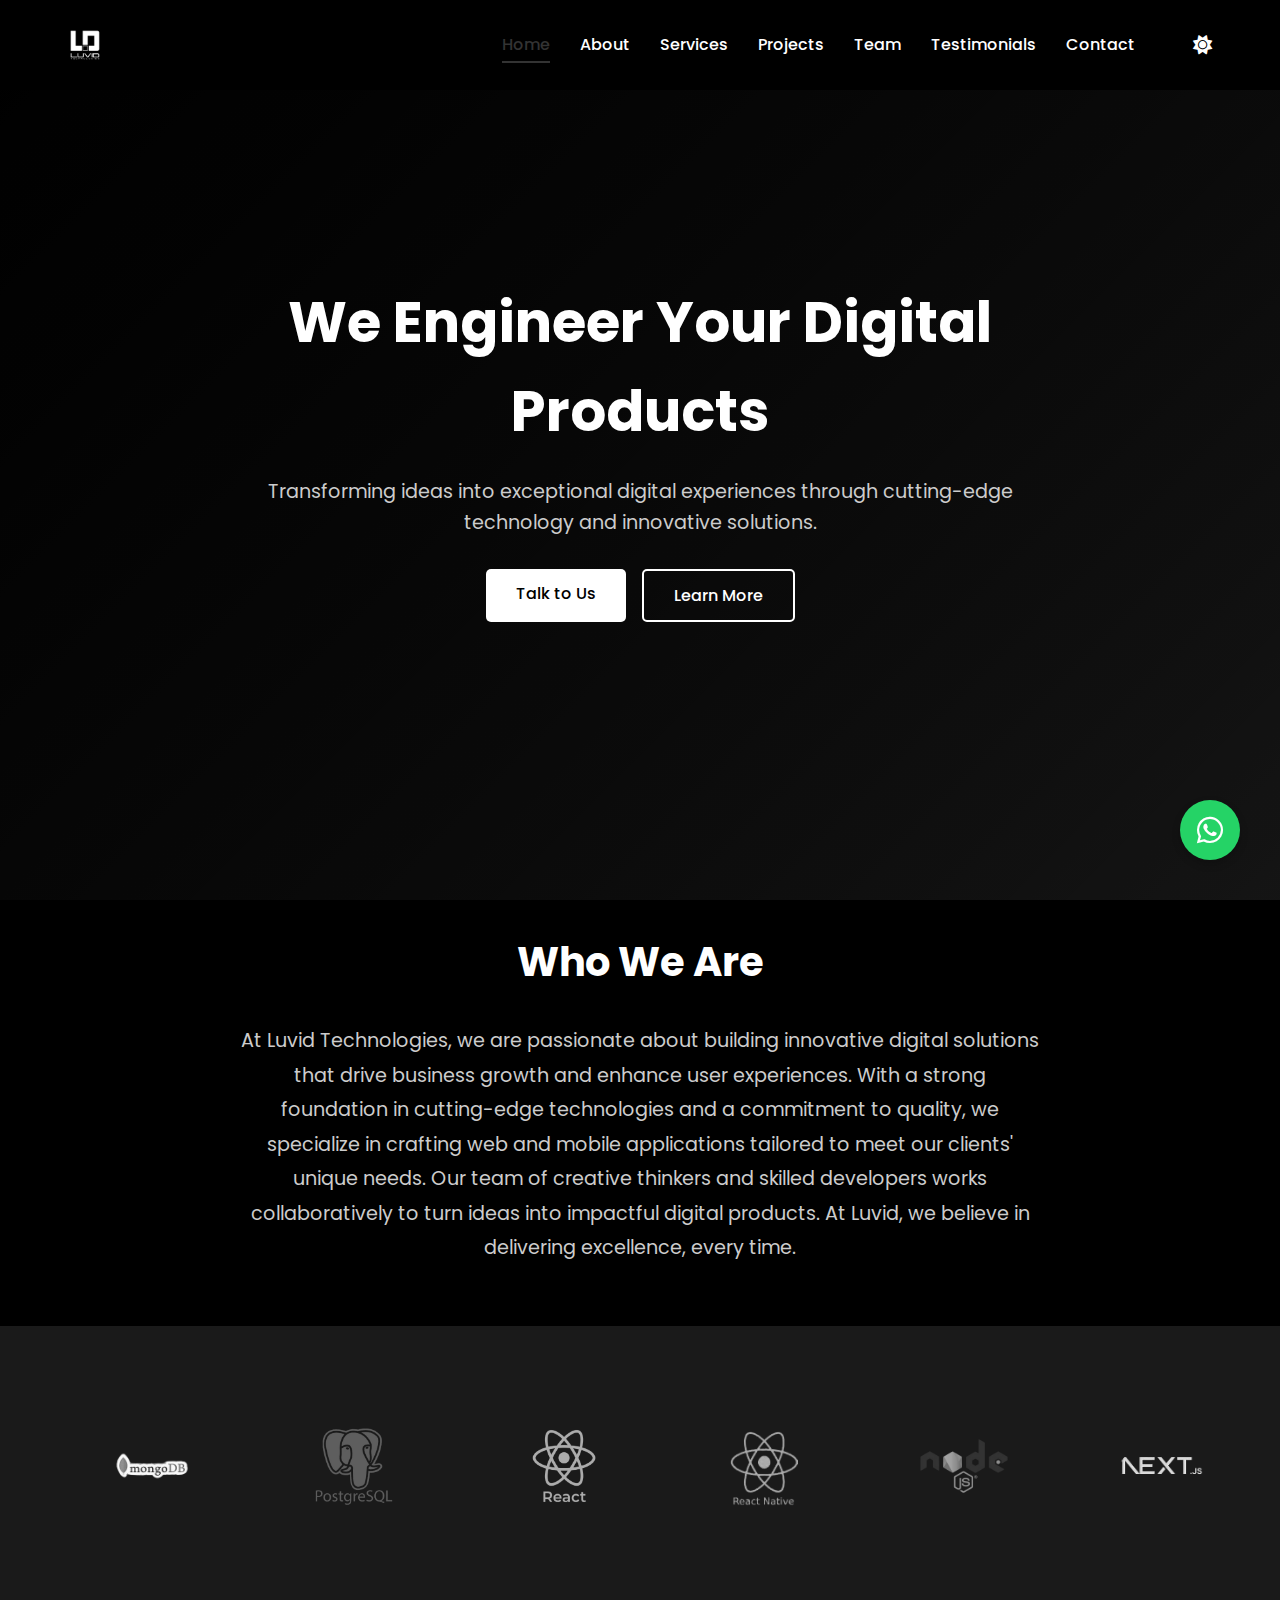
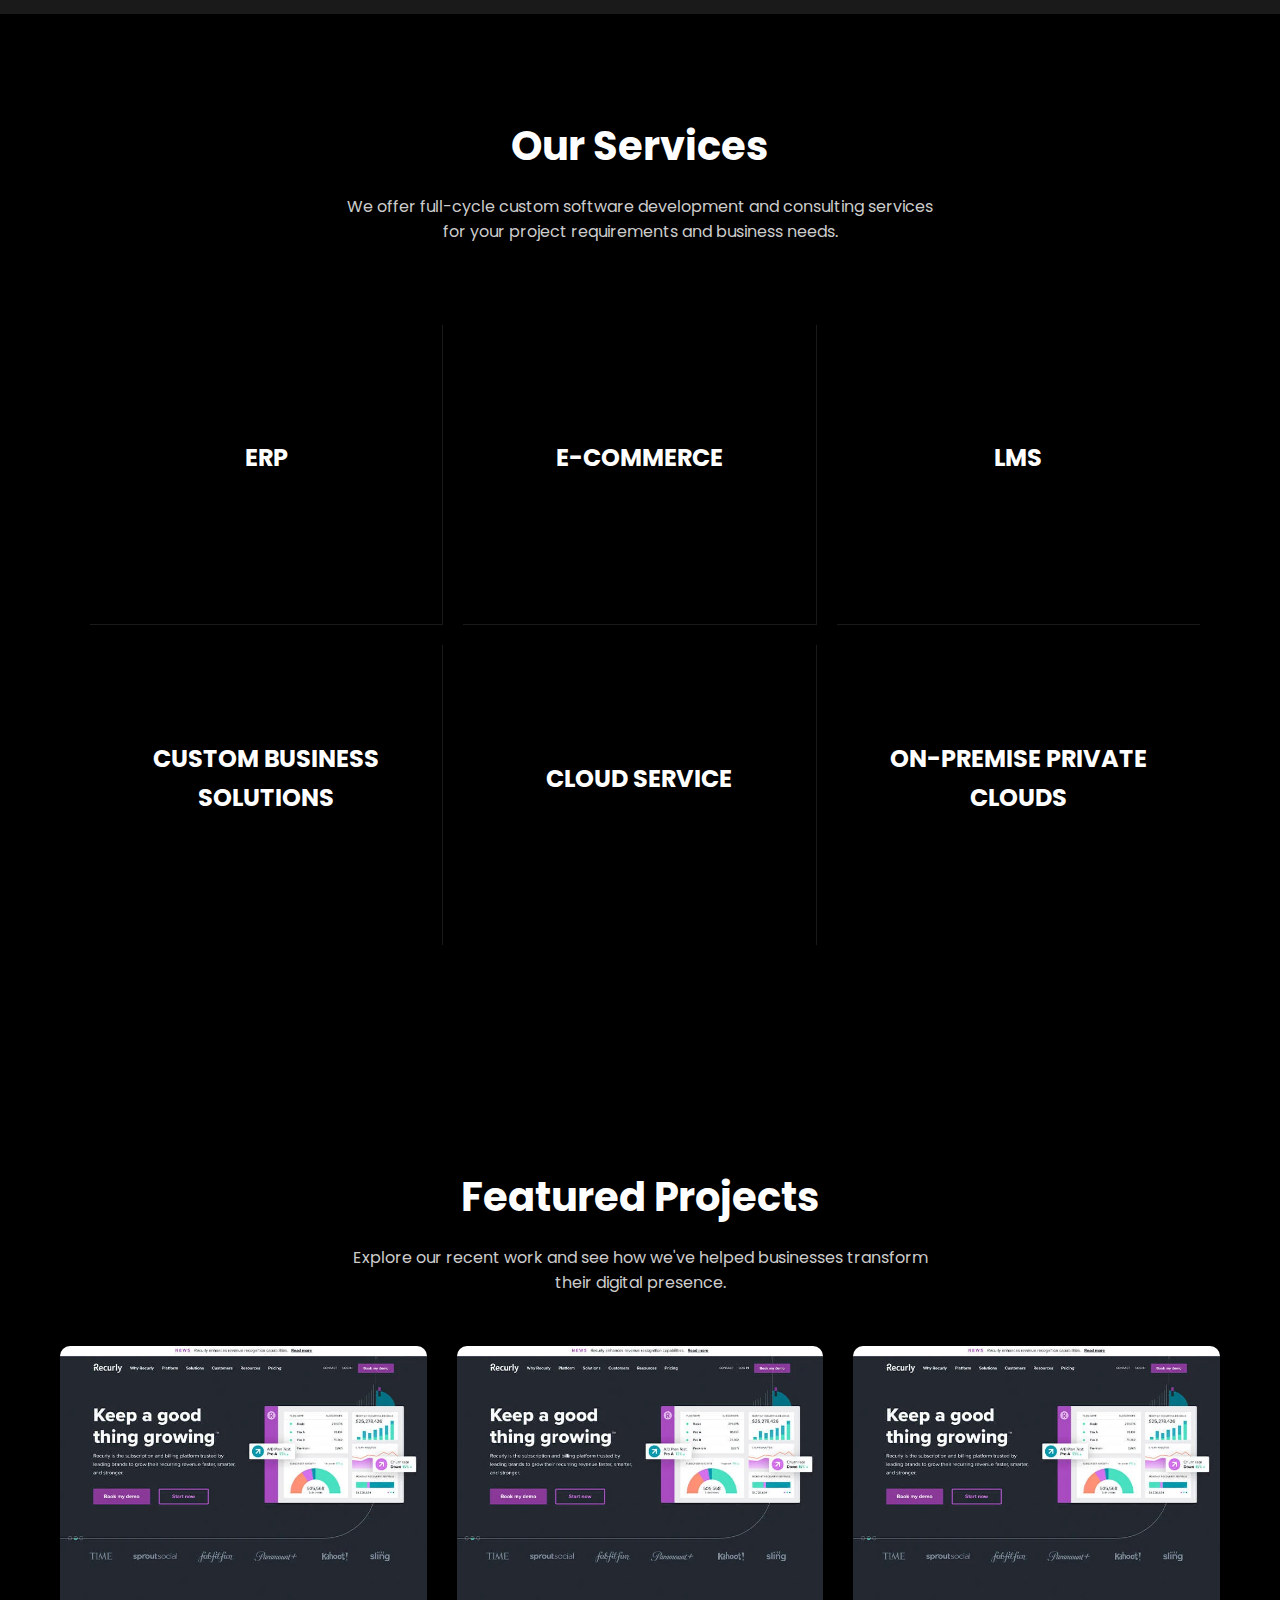
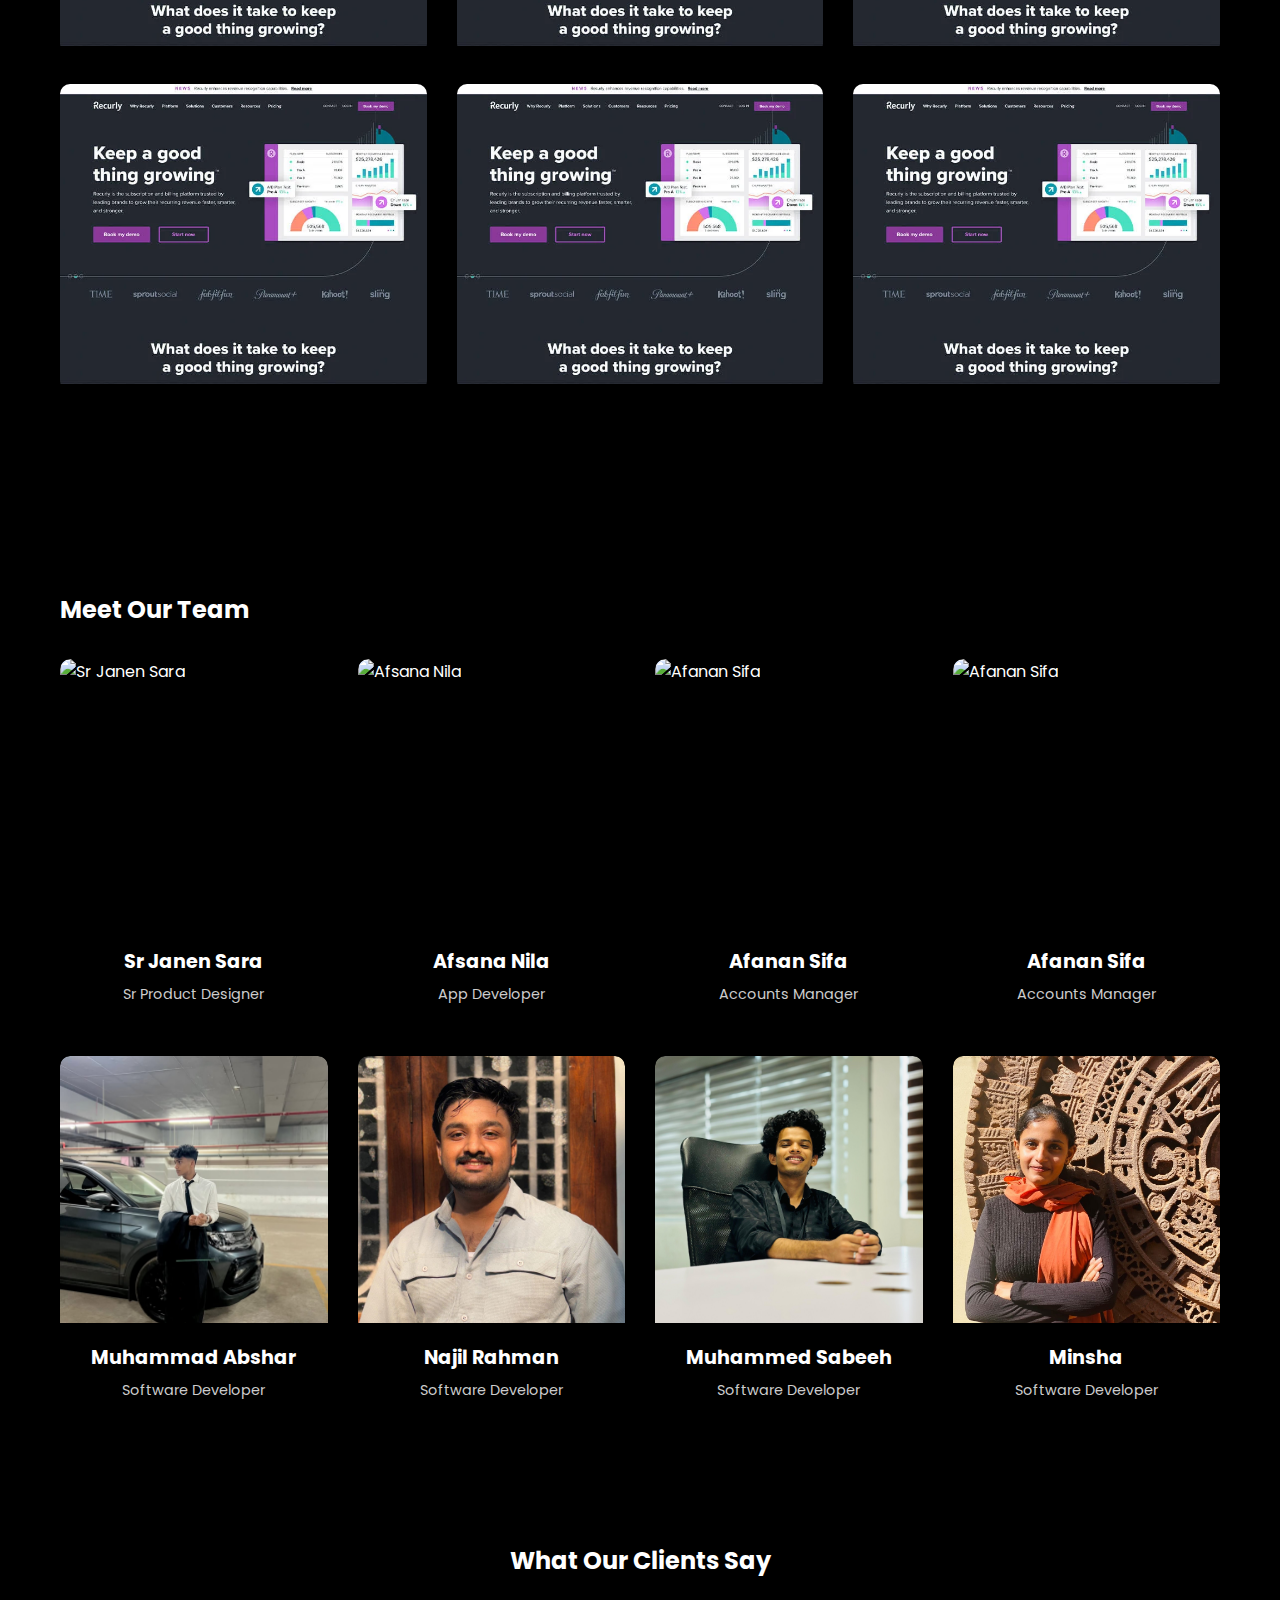
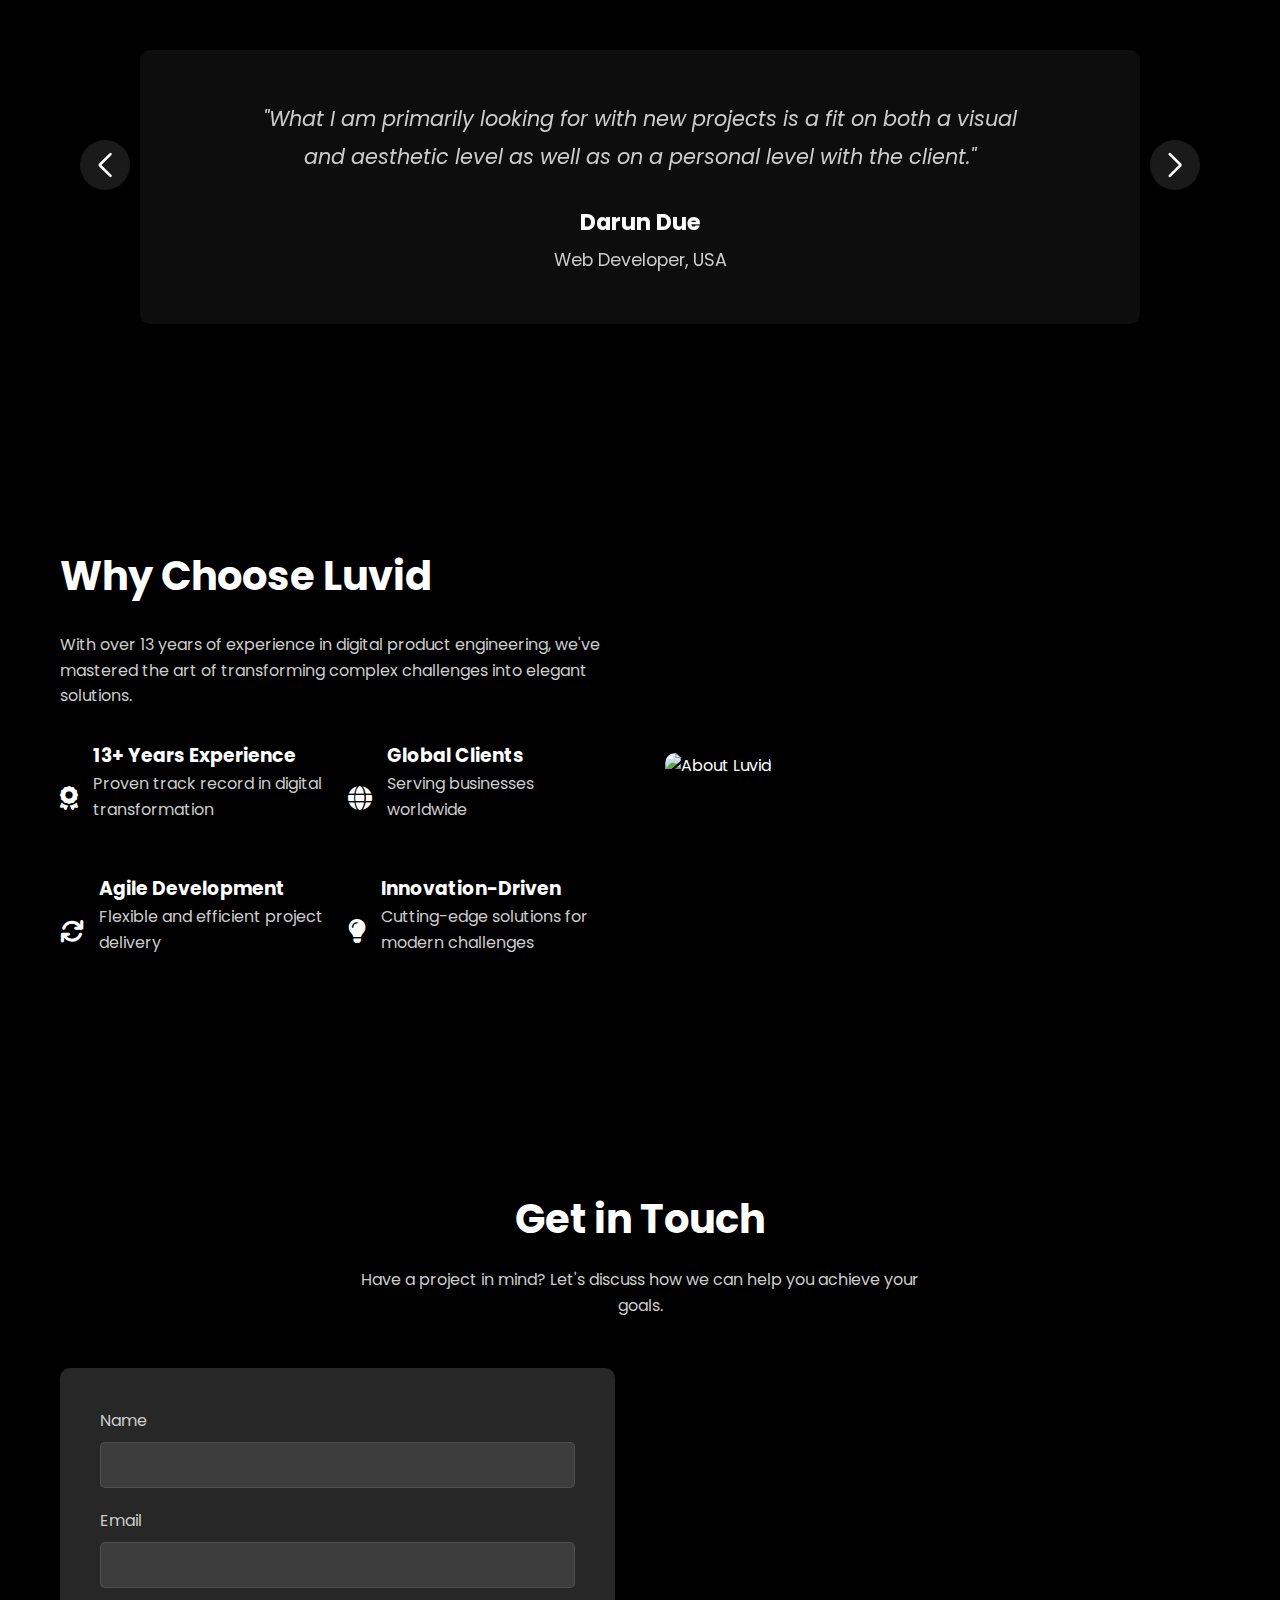
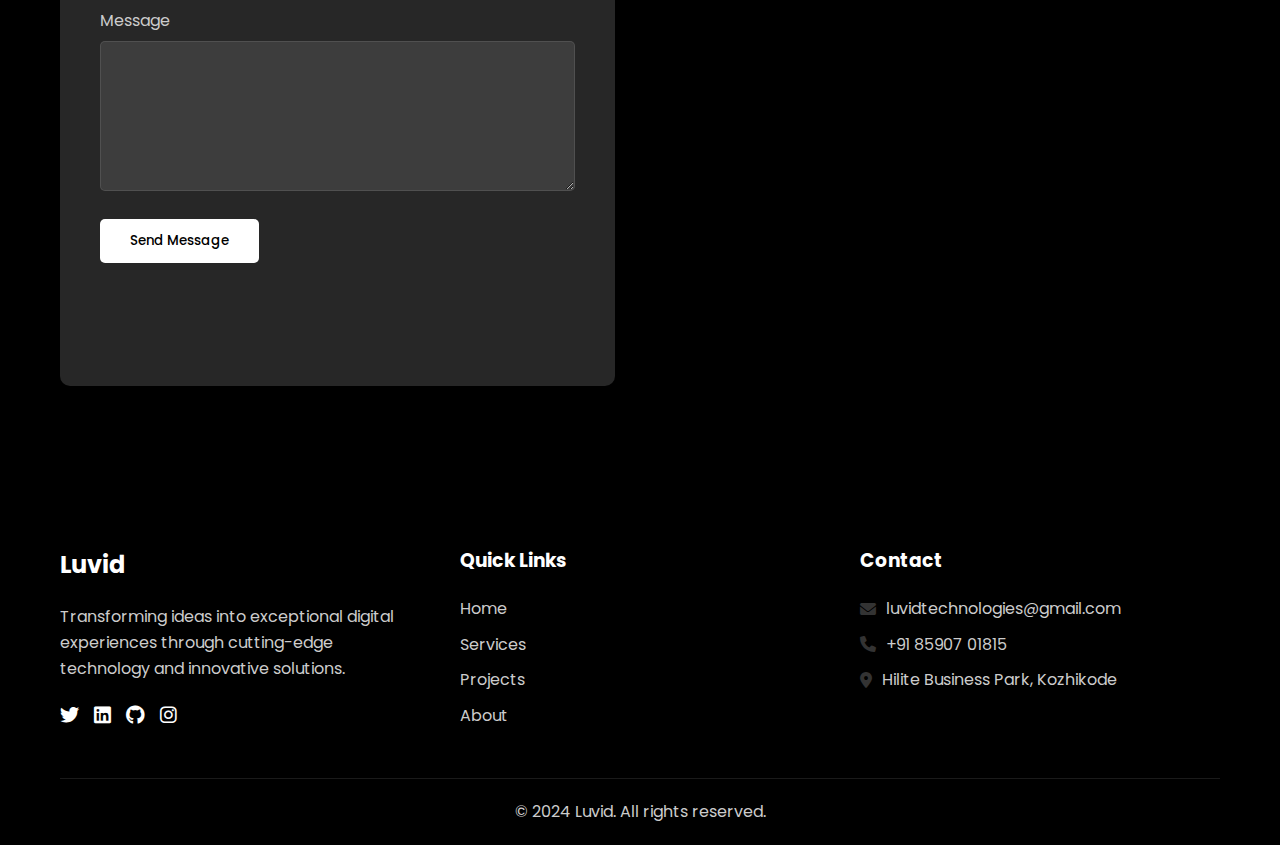
==== index.html @ 75e935d2 "luvid site" ====
<!DOCTYPE html>
<html lang="en">
<head>
    <meta charset="UTF-8">
    <meta name="viewport" content="width=device-width, initial-scale=1.0">
    <link rel="shortcut icon" type="image/x-icon" href="./assets/images/LUVID-LOGO--2.png">
    <title>Luvid Technologies</title>
    <link rel="stylesheet" href="https://cdnjs.cloudflare.com/ajax/libs/font-awesome/6.0.0/css/all.min.css">
    <link href="https://fonts.googleapis.com/css2?family=Poppins:wght@300;400;500;600;700&display=swap" rel="stylesheet">
    <link rel="stylesheet" href="https://cdn.jsdelivr.net/npm/swiper@8/swiper-bundle.min.css">
    <link rel="stylesheet" href="styles.css">
</head>
<body>
    <!-- Navigation -->
    <nav class="navbar">
        <div class="container">
            <a href="#" class="logo">
                <img src="./assets/images/luvidlogo.jpg" alt="Luvid Technologies Logo">
            </a>
            <div class="nav-links">
                <button class="menu-close">
                    <i class="fas fa-times"></i>
                </button>
                <a href="#home" class="active">Home</a>
                <a href="#about">About</a>
                <a href="#services">Services</a>
                <a href="#projects">Projects</a>
                <a href="#team">Team</a>
                <a href="#testimonials">Testimonials</a>
                <a href="#contact">Contact</a>
                <button class="theme-toggle" id="themeToggle">
                    <i class="fas fa-sun"></i>
                </button>
            </div>
            <button class="menu-toggle">
                <i class="fas fa-bars"></i>
            </button>
        </div>
    </nav>
    <div class="menu-overlay"></div>
    <a href="https://wa.me/918590701815" class="whatsapp-button" target="_blank">
        <i class="fab fa-whatsapp"></i>
    </a>

    <!-- Hero Section -->
    <section class="hero" id="home">
        <div class="hero-content">
            <h1>We Engineer Your Digital Products</h1>
            <p>Transforming ideas into exceptional digital experiences through cutting-edge technology and innovative solutions.</p>
            <div class="cta-buttons">
                <a href="schedule-demo.html" class="btn btn-primary" onclick="localStorage.setItem('theme', document.documentElement.getAttribute('data-theme'))">Talk to Us</a>
                <a href="#services" class="btn btn-secondary">Learn More</a>
            </div>
        </div>
    </section>

    <!-- About Section -->
    <section class="about-intro" id="about">
        <div class="container">
            <div class="about-intro-content">
                <h2>Who We Are</h2>
                <p>At Luvid Technologies, we are passionate about building innovative digital solutions that drive business growth and enhance user experiences. With a strong foundation in cutting-edge technologies and a commitment to quality, we specialize in crafting web and mobile applications tailored to meet our clients' unique needs. Our team of creative thinkers and skilled developers works collaboratively to turn ideas into impactful digital products. At Luvid, we believe in delivering excellence, every time.</p>
            </div>
        </div>
    </section>

    <!-- Brand Carousel Section -->
    <section class="brand-carousel">
        <div class="container">
            <div class="brand-carousel-container">
                <div class="brand-track">
                    <div class="brand-item">
                        <a href="#"><img src="./assets/images/mongodb.png" alt="MongoDB"></a>
                    </div>
                    <div class="brand-item">
                        <a href="#"><img src="./assets/images/postgres.png" alt="PostgreSQL" class="img-fluid" style="height: 120px;width: 180px;"></a>
                    </div>
                    <div class="brand-item">
                        <a href="#"><img src="./assets/images/react.png" alt="React" class="img-fluid" style="height: 120px;width: 160px;"></a>
                    </div>
                    <div class="brand-item">
                        <a href="#"><img src="./assets/images/reactnative.png" alt="React Native" class="img-fluid" style="height: 120px;width: 160px;"></a>
                    </div>
                    <div class="brand-item">
                        <a href="#"><img src="./assets/images/nodejs.png" alt="Node.js" class="img-fluid" style="height: 120px;width: 160px;"></a>
                    </div>
                    <div class="brand-item">
                        <a href="#"><img src="./assets/images/next.png" alt="Next.js" class="img-fluid" style="height: 120px;width: 160px;"></a>
                    </div>
                    <div class="brand-item">
                        <a href="#"><img src="./assets/images/express.png" alt="Express.js" class="img-fluid" style="height: 120px;width: 160px;"></a>
                    </div>
                    <div class="brand-item">
                        <a href="#"><img src="./assets/images/kafka.png" alt="Kafka" class="img-fluid" style="height: 120px;width: 200px;"></a>
                    </div>
                </div>
            </div>
        </div>
    </section>

    <!-- Services Section -->
    <section class="services" id="services">
        <div class="container">
            <div class="services-header">
                <h2>Our Services</h2>
                <p>We offer full-cycle custom software development and consulting services for your project requirements and business needs.</p>
            </div>
            <div class="services-grid">
                <div class="service-card">
                    <h3>ERP</h3>
                    <p>Enterprise Resource Planning (ERP) service provides a comprehensive solution that integrates various business processes into a unified system, enhancing productivity and decision-making.</p>
                </div>
                <div class="service-card">
                    <h3>E-COMMERCE</h3>
                    <p>We provide seamless, scalable, and secure platforms that enable businesses to sell products and services online effortlessly.</p>
                </div>
                <div class="service-card">
                    <h3>LMS</h3>
                    <p>Empower your organization with our state-of-the-art Learning Management System (LMS), designed to streamline training and education.</p>
                </div>
                <div class="service-card">
                    <h3>CUSTOM BUSINESS SOLUTIONS</h3>
                    <p>Our custom business offering tailored software and technology-driven strategies to enhance efficiency and drive growth.</p>
                </div>
                <div class="service-card">
                    <h3>CLOUD SERVICE</h3>
                    <p>We offer secure and flexible cloud solutions that enable businesses to store, manage, and access data from anywhere, anytime.</p>
                </div>
                <div class="service-card">
                    <h3>ON-PREMISE PRIVATE CLOUDS</h3>
                    <p>Our On-Premise Private Cloud solutions provide the perfect balance between flexibility and data sovereignty.</p>
                </div>
            </div>
        </div>
    </section>

    <!-- Projects Section -->
    <section class="projects" id="projects">
        <div class="container">
            <div class="section-header">
                <h2>Featured Projects</h2>
                <p>Explore our recent work and see how we've helped businesses transform their digital presence.</p>
            </div>
            <div class="projects-grid">
                <div class="project-card">
                    <img src="./assets/images/image.webp" alt="Mistudiu">
                    <div class="project-overlay">
                        <h3>Mistudiu</h3>
                        <p>An innovative educational platform designed to enhance learning experiences through interactive content and personalized study paths.</p>
                    </div>
                </div>
                <div class="project-card">
                    <img src="./assets/images/image.webp" alt="Delta Mascots">
                    <div class="project-overlay">
                        <h3>Delta Mascots</h3>
                        <p>A comprehensive mascot management system that helps organizations create, manage, and deploy their brand mascots effectively.</p>
                    </div>
                </div>
                <div class="project-card">
                    <img src="./assets/images/image.webp" alt="Efic">
                    <div class="project-overlay">
                        <h3>Efic</h3>
                        <p>An enterprise resource planning solution that streamlines business operations and enhances productivity through automation.</p>
                    </div>
                </div>
                <div class="project-card">
                    <img src="./assets/images/image.webp" alt="Retailflow">
                    <div class="project-overlay">
                        <h3>Retailflow</h3>
                        <p>A retail management platform that optimizes inventory, sales, and customer engagement for modern retail businesses.</p>
                    </div>
                </div>
                <div class="project-card">
                    <img src="./assets/images/image.webp" alt="Oneform">
                    <div class="project-overlay">
                        <h3>Oneform</h3>
                        <p>A unified form management system that simplifies data collection and processing across multiple departments.</p>
                    </div>
                </div>
                <div class="project-card">
                    <img src="./assets/images/image.webp" alt="Otogadgets">
                    <div class="project-overlay">
                        <h3>Otogadgets</h3>
                        <p>An e-commerce platform specializing in automotive gadgets and accessories with advanced search and recommendation features.</p>
                    </div>
                </div>
            </div>
        </div>
    </section>

    <!-- Team Section -->
    <section class="team" id="team">
        <div class="container">
            <div class="section-title text-center">
                <h2 class="title w-600 mb--20">Meet Our Team</h2>
            </div>
            <div class="team-grid">
                <div class="team-member">
                    <div class="team-inner">
                        <div class="team-image">
                            <img src="https://doob-symfony.vercel.app/assets/images/team/team-04.jpg" alt="Sr Janen Sara">
                        </div>
                        <div class="team-content">
                            <h3 class="team-name">Sr Janen Sara</h3>
                            <p class="team-role">Sr Product Designer</p>
                        </div>
                    </div>
                </div>
                <div class="team-member">
                    <div class="team-inner">
                        <div class="team-image">
                            <img src="https://doob-symfony.vercel.app/assets/images/team/team-05.jpg" alt="Afsana Nila">
                        </div>
                        <div class="team-content">
                            <h3 class="team-name">Afsana Nila</h3>
                            <p class="team-role">App Developer</p>
                        </div>
                    </div>
                </div>
                <div class="team-member">
                    <div class="team-inner">
                        <div class="team-image">
                            <img src="https://doob-symfony.vercel.app/assets/images/team/team-06.jpg" alt="Afanan Sifa">
                        </div>
                        <div class="team-content">
                            <h3 class="team-name">Afanan Sifa</h3>
                            <p class="team-role">Accounts Manager</p>
                        </div>
                    </div>
                </div>
                <div class="team-member">
                    <div class="team-inner">
                        <div class="team-image">
                            <img src="https://doob-symfony.vercel.app/assets/images/team/team-04.jpg" alt="Afanan Sifa">
                        </div>
                        <div class="team-content">
                            <h3 class="team-name">Afanan Sifa</h3>
                            <p class="team-role">Accounts Manager</p>
                        </div>
                    </div>
                </div>
                <div class="team-member">
                    <div class="team-inner">
                        <div class="team-image">
                            <img src="./assets/images/abshar.jpg" alt="Muhammad Abshar">
                        </div>
                        <div class="team-content">
                            <h3 class="team-name">Muhammad Abshar</h3>
                            <p class="team-role">Software Developer</p>
                        </div>
                    </div>
                </div>
                <div class="team-member">
                    <div class="team-inner">
                        <div class="team-image">
                            <img src="./assets/images/najil.jpg" alt="Najil Rahman">
                        </div>
                        <div class="team-content">
                            <h3 class="team-name">Najil Rahman</h3>
                            <p class="team-role">Software Developer</p>
                        </div>
                    </div>
                </div>
                <div class="team-member">
                    <div class="team-inner">
                        <div class="team-image">
                            <img src="./assets/images/sabee.jpg" alt="Muhammed Sabeeh">
                        </div>
                        <div class="team-content">
                            <h3 class="team-name">Muhammed Sabeeh</h3>
                            <p class="team-role">Software Developer</p>
                        </div>
                    </div>
                </div>
                <div class="team-member">
                    <div class="team-inner">
                        <div class="team-image">
                            <img src="./assets/images/minsha.jpg" alt="Minsha">
                        </div>
                        <div class="team-content">
                            <h3 class="team-name">Minsha</h3>
                            <p class="team-role">Software Developer</p>
                        </div>
                    </div>
                </div>
            </div>
        </div>
    </section>

    <!-- Testimonials Section -->
    <section class="testimonials" id="testimonials">
        <div class="container">
            <h2 class="section-title">What Our Clients Say</h2>
            <div class="swiper testimonials-swiper">
                <div class="swiper-wrapper">
                    <div class="swiper-slide">
                        <div class="testimonial-card">
                            <div class="testimonial-content">
                                <p class="testimonial-text">"What I am primarily looking for with new projects is a fit on both a visual and aesthetic level as well as on a personal level with the client."</p>
                                <div class="testimonial-author">
                                    <h3>Darun Due</h3>
                                    <span>Web Developer, USA</span>
                                </div>
                            </div>
                        </div>
                    </div>
                    <div class="swiper-slide">
                        <div class="testimonial-card">
                            <div class="testimonial-content">
                                <p class="testimonial-text">"What I am primarily looking for with new projects is a fit on both a visual and aesthetic level as well as on a personal level with the client."</p>
                                <div class="testimonial-author">
                                    <h3>Mohima Ale</h3>
                                    <span>App Developer, India</span>
                                </div>
                            </div>
                        </div>
                    </div>
                    <div class="swiper-slide">
                        <div class="testimonial-card">
                            <div class="testimonial-content">
                                <p class="testimonial-text">"What I am primarily looking for with new projects is a fit on both a visual and aesthetic level as well as on a personal level with the client."</p>
                                <div class="testimonial-author">
                                    <h3>John Roni</h3>
                                    <span>App Developer, Bangladesh</span>
                                </div>
                            </div>
                        </div>
                    </div>
                </div>
                <div class="swiper-button-next"></div>
                <div class="swiper-button-prev"></div>
            </div>
        </div>
    </section>

    <!-- About Section -->
    <section class="about">
        <div class="container">
            <div class="about-content">
                <div class="about-text">
                    <h2>Why Choose Luvid</h2>
                    <p>With over 13 years of experience in digital product engineering, we've mastered the art of transforming complex challenges into elegant solutions.</p>
                    <div class="strengths-grid">
                        <div class="strength-item">
                            <i class="fas fa-award"></i>
                            <div>
                                <h3>13+ Years Experience</h3>
                                <p>Proven track record in digital transformation</p>
                            </div>
                        </div>
                        <div class="strength-item">
                            <i class="fas fa-globe"></i>
                            <div>
                                <h3>Global Clients</h3>
                                <p>Serving businesses worldwide</p>
                            </div>
                        </div>
                        <div class="strength-item">
                            <i class="fas fa-sync"></i>
                            <div>
                                <h3>Agile Development</h3>
                                <p>Flexible and efficient project delivery</p>
                            </div>
                        </div>
                        <div class="strength-item">
                            <i class="fas fa-lightbulb"></i>
                            <div>
                                <h3>Innovation-Driven</h3>
                                <p>Cutting-edge solutions for modern challenges</p>
                            </div>
                        </div>
                    </div>
                </div>
                <div class="about-image">
                    <img src="https://via.placeholder.com/600x400" alt="About Luvid" style="width: 100%; border-radius: 10px;">
                </div>
            </div>
        </div>
    </section>

    <!-- Contact Section -->
    <section class="contact" id="contact">
        <div class="container">
            <div class="section-header">
                <h2>Get in Touch</h2>
                <p>Have a project in mind? Let's discuss how we can help you achieve your goals.</p>
            </div>
            <div class="contact-content">
                <div class="contact-form">
                    <form>
                        <div class="form-group">
                            <label for="name">Name</label>
                            <input type="text" id="name" name="name" required>
                        </div>
                        <div class="form-group">
                            <label for="email">Email</label>
                            <input type="email" id="email" name="email" required>
                        </div>
                        <div class="form-group">
                            <label for="message">Message</label>
                            <textarea id="message" name="message" required></textarea>
                        </div>
                        <button type="submit" class="submit-btn">Send Message</button>
                    </form>
                </div>
                <div class="map-container">
                    <iframe src="https://www.google.com/maps/embed?pb=!1m18!1m12!1m3!1d3913.1845225250827!2d75.83155997402372!3d11.247832550323775!2m3!1f0!2f0!3f0!3m2!1i1024!2i768!4f13.1!3m3!1m2!1s0x3ba65bbe50ea0b7d%3A0xc4e01eaa6234847e!2sHiLITE%20Business%20Park%2C%20Poovangal%2C%20Pantheeramkavu%2C%20Kerala%20673014!5e0!3m2!1sen!2sin!4v1744355485346!5m2!1sen!2sin" width="100%" height="100%" style="border:0;" allowfullscreen="" loading="lazy" referrerpolicy="no-referrer-when-downgrade"></iframe>
                </div>
            </div>
        </div>
    </section>

    <!-- Footer -->
    <footer class="footer">
        <div class="container">
            <div class="footer-content">
                <div class="footer-about">
                    <div class="footer-logo">
                        <h2>Luvid</h2>
                    </div>
                    <p>Transforming ideas into exceptional digital experiences through cutting-edge technology and innovative solutions.</p>
                    <div class="social-links">
                        <a href="#"><i class="fab fa-twitter"></i></a>
                        <a href="#"><i class="fab fa-linkedin"></i></a>
                        <a href="#"><i class="fab fa-github"></i></a>
                        <a href="#"><i class="fab fa-instagram"></i></a>
                    </div>
                </div>
                <div class="footer-links">
                    <h3>Quick Links</h3>
                    <ul>
                        <li><a href="#home">Home</a></li>
                        <li><a href="#services">Services</a></li>
                        <li><a href="#projects">Projects</a></li>
                        <li><a href="#about">About</a></li>
                    </ul>
                </div>
                <div class="footer-links">
                    <h3>Contact</h3>
                    <ul>
                        <li><a href="mailto:luvidtechnologies@gmail.com"><i class="fas fa-envelope"></i> luvidtechnologies@gmail.com</a></li>
                        <li><a href="tel:+918590701815"><i class="fas fa-phone"></i> +91 85907 01815</a></li>
                        <li><a href="https://maps.google.com/?q=Hilite+Business+Park+State+Highway+28,+Palazhi,+Kozhikode,+Pantheeramkavu,+Kerala+673014" target="_blank"><i class="fas fa-map-marker-alt"></i> Hilite Business Park, Kozhikode</a></li>
                    </ul>
                </div>
            </div>
            <div class="footer-bottom">
                <p>&copy; 2024 Luvid. All rights reserved.</p>
            </div>
        </div>
    </footer>

    <script src="https://cdn.jsdelivr.net/npm/swiper@8/swiper-bundle.min.js"></script>
    <script src="https://cdn.jsdelivr.net/npm/animejs@3.2.1/lib/anime.min.js"></script>
    <script src="script.js"></script>
</body>
</html>
---- styles.css ----
/* Base Styles */
:root {
    --primary-color: #000000;
    --secondary-color: #ffffff;
    --text-color: #ffffff;
    --text-secondary: #cccccc;
    --accent-color: #333333;
    --bg-color: #000000;
}

/* Light Theme */
:root[data-theme="light"] {
    --primary-color: #f8f9fa;
    --secondary-color: #000000;
    --text-color: #333333;
    --text-secondary: #666666;
    --accent-color: #000000;
    --bg-color: #ffffff;
    --border-color: #e0e0e0;
    --card-bg: #f8f9fa;
    --card-shadow: 0 4px 6px rgba(0, 0, 0, 0.1);
    --hover-bg: #f0f0f0;
    --shadow-color: rgba(0, 0, 0, 0.1);
}

/* Dark Theme */
:root[data-theme="dark"] {
    --primary-color: #121212;
    --secondary-color: #ffffff;
    --text-color: #ffffff;
    --text-secondary: #cccccc;
    --accent-color: #ffffff;
    --bg-color: #121212;
    --border-color: #333333;
    --card-bg: #1e1e1e;
    --card-shadow: 0 4px 6px rgba(0, 0, 0, 0.3);
    --hover-bg: #2a2a2a;
    --shadow-color: rgba(0, 0, 0, 0.3);
}

* {
    margin: 0;
    padding: 0;
    box-sizing: border-box;
    font-family: 'Poppins', sans-serif;
}

body {
    background-color: var(--bg-color);
    color: var(--text-color);
    line-height: 1.6;
}

/* Navigation */
.navbar {
    position: fixed;
    top: 0;
    left: 0;
    right: 0;
    background-color: #000000;
    padding: 20px 0;
    z-index: 1000;
}

.navbar .container {
    display: flex;
    justify-content: space-between;
    align-items: center;
    max-width: 1200px;
    margin: 0 auto;
    padding: 0 20px;
}

.logo {
    font-size: 1.8rem;
    font-weight: 700;
    color: var(--secondary-color);
    text-decoration: none;
    display: flex;
    align-items: center;
}

.logo img {
    height: 50px;
    width: auto;
}

.nav-links {
    display: flex;
    align-items: center;
    gap: 30px;
}

.nav-links a {
    color: var(--text-color);
    text-decoration: none;
    font-weight: 500;
    transition: color 0.3s ease;
    position: relative;
}

.nav-links a:hover {
    color: var(--accent-color);
}

.nav-links a.active {
    color: var(--accent-color);
    position: relative;
}

.nav-links a.active::after {
    content: '';
    position: absolute;
    bottom: -5px;
    left: 0;
    width: 100%;
    height: 2px;
    background-color: var(--accent-color);
    transform: scaleX(1);
    transition: transform 0.3s ease;
}

.container {
    max-width: 1200px;
    margin: 0 auto;
    padding: 0 20px;
}

/* Hero Section */
.hero {
    min-height: 100vh;
    display: flex;
    align-items: center;
    justify-content: center;
    text-align: center;
    padding: 100px 20px;
    position: relative;
    overflow: hidden;
    color: var(--text-color);
}

/* Dark Theme Hero */
:root:not([data-theme="light"]) .hero {
    background: linear-gradient(135deg, #000000 0%, #333333 100%);
}

:root:not([data-theme="light"]) .hero::before {
    content: '';
    position: absolute;
    top: 0;
    left: 0;
    right: 0;
    bottom: 0;
    background: linear-gradient(135deg, rgba(0, 0, 0, 0.8) 0%, rgba(0, 0, 0, 0.6) 100%);
    z-index: 1;
}

/* Light Theme Hero */
:root[data-theme="light"] .hero {
    background: linear-gradient(135deg, #ffffff 0%, #f0f0f0 100%);
}

:root[data-theme="light"] .hero::before {
    content: '';
    position: absolute;
    top: 0;
    left: 0;
    right: 0;
    bottom: 0;
    background: linear-gradient(135deg, rgba(0, 0, 0, 0.1) 0%, rgba(0, 0, 0, 0.05) 100%);
    z-index: 1;
}

.hero-content {
    position: relative;
    z-index: 2;
    max-width: 800px;
}

.hero h1 {
    font-size: 3.5rem;
    font-weight: 700;
    margin-bottom: 20px;
    color: var(--text-color);
}

.hero p {
    font-size: 1.2rem;
    margin-bottom: 30px;
    color: var(--text-secondary);
}

.hero .btn-primary {
    background-color: var(--secondary-color);
    color: var(--primary-color);
}

.hero .btn-secondary {
    border: 2px solid var(--secondary-color);
    color: var(--secondary-color);
}

.cta-buttons {
    display: flex;
    gap: 1rem;
    justify-content: center;
}

.btn {
    padding: 12px 30px;
    border-radius: 5px;
    font-weight: 500;
    text-decoration: none;
    transition: all 0.3s ease;
}

.btn-primary {
    background-color: var(--secondary-color);
    color: var(--primary-color);
}

.btn-secondary {
    border: 2px solid var(--secondary-color);
    color: var(--secondary-color);
}

.btn:hover {
    transform: translateY(-3px);
    box-shadow: 0 10px 20px rgba(255, 255, 255, 0.1);
}

/* Services Section */
.services {
    padding: 100px 0;
    background-color: var(--primary-color);
}

.services-header {
    text-align: center;
    margin-bottom: 50px;
}

.services-header h2 {
    font-size: 2.5rem;
    margin-bottom: 1rem;
    color: var(--text-color);
}

.services-header p {
    color: var(--text-secondary);
    max-width: 600px;
    margin: 0 auto;
}

.services-grid {
    display: grid;
    grid-template-columns: repeat(3, 1fr);
    gap: 0;
    max-width: 1200px;
    margin: 0 auto;
    padding: 20px;
}

.service-card {
    padding: 30px;
    text-align: center;
    transition: all 0.3s ease;
    border-right: 1px solid rgba(255, 255, 255, 0.1);
    border-bottom: 1px solid rgba(255, 255, 255, 0.1);
    margin: 10px;
    position: relative;
    overflow: hidden;
    min-height: 300px;
    display: flex;
    flex-direction: column;
    justify-content: center;
}

.service-card:nth-child(3n) {
    border-right: none;
    margin-right: 0;
}

.service-card:nth-child(n+4) {
    border-bottom: none;
    margin-bottom: 0;
}

.service-card h3 {
    font-size: 1.5rem;
    margin-bottom: 2rem;
    color: var(--text-color);
    transition: all 0.3s ease;
    position: relative;
    z-index: 2;
}

.service-card p {
    color: var(--text-secondary);
    line-height: 1.6;
    opacity: 0;
    transform: translateY(20px);
    transition: all 0.3s ease;
    position: absolute;
    width: 100%;
    left: 0;
    padding: 0 30px;
    top: 50%;
    transform: translateY(0);
    z-index: 1;
    margin-bottom: 0;
    padding-bottom: 3rem;
}

/* Light Theme Service Card Hover */
:root[data-theme="light"] .service-card:hover {
    background-color: #000000;
    transform: translateY(-5px);
}

:root[data-theme="light"] .service-card:hover h3 {
    color: #ffffff;
    transform: translateY(-40px);
}

:root[data-theme="light"] .service-card:hover p {
    opacity: 1;
    transform: translateY(0);
    color: #ffffff;
    margin-top: 0;
}

/* Dark Theme Service Card Hover */
:root:not([data-theme="light"]) .service-card:hover {
    background-color: #ffffff;
    transform: translateY(-5px);
}

:root:not([data-theme="light"]) .service-card:hover h3 {
    color: #000000;
    transform: translateY(-40px);
}

:root:not([data-theme="light"]) .service-card:hover p {
    opacity: 1;
    transform: translateY(0);
    color: #000000;
    margin-top: 0;
}

/* Projects Section */
.projects {
    padding: 100px 0;
    background-color: var(--primary-color);
}

.projects-grid {
    display: grid;
    grid-template-columns: repeat(3, 1fr);
    gap: 30px;
    margin-top: 50px;
}

.project-card {
    position: relative;
    border-radius: 10px;
    overflow: hidden;
    box-shadow: var(--card-shadow);
    transition: transform 0.3s ease;
}

.project-card:hover {
    transform: translateY(-10px);
}

.project-card img {
    width: 100%;
    height: 300px;
    object-fit: cover;
    transition: transform 0.3s ease;
}

.project-card:hover img {
    transform: scale(1.1);
}

.project-overlay {
    position: absolute;
    bottom: 0;
    left: 0;
    right: 0;
    background: linear-gradient(to top, rgba(0, 0, 0, 0.9), transparent);
    padding: 20px;
    color: white;
    transform: translateY(100%);
    transition: transform 0.3s ease;
}

.project-card:hover .project-overlay {
    transform: translateY(0);
}

.project-overlay h3 {
    margin-bottom: 10px;
    font-size: 1.5rem;
}

.project-overlay p {
    font-size: 0.9rem;
    margin-bottom: 15px;
}

/* Team Section */
.team {
    padding: 100px 0;
    background-color: var(--primary-color);
}

.team .section-title {
    margin-bottom: 30px;
}

.team .title {
    margin-bottom: 0;
}

.team-grid {
    display: grid;
    grid-template-columns: repeat(auto-fit, minmax(250px, 1fr));
    gap: 30px;
}

.team-member {
    position: relative;
    overflow: hidden;
    border-radius: 10px;
    transition: transform 0.3s ease;
}

.team-member:hover {
    transform: translateY(-10px);
}

.team-inner {
    background-color: var(--card-bg);
    border-radius: 10px;
    overflow: hidden;
    box-shadow: var(--card-shadow);
}

.team-image {
    position: relative;
    overflow: hidden;
    aspect-ratio: 1;
}

.team-image img {
    width: 100%;
    height: 100%;
    object-fit: cover;
    transition: transform 0.3s ease;
}

.team-member:hover .team-image img {
    transform: scale(1.1);
}

.team-content {
    padding: 20px;
    text-align: center;
}

.team-name {
    font-size: 1.2rem;
    margin-bottom: 5px;
    color: var(--text-color);
}

.team-role {
    color: var(--text-secondary);
    font-size: 0.9rem;
}

/* Light Theme Team Styles */
:root[data-theme="light"] .team {
    background-color: rgba(0, 0, 0, 0.1);
}

:root[data-theme="light"] .team-inner {
    background-color: #ffffff;
}

/* Dark Theme Team Styles */
:root[data-theme="dark"] .team {
    background-color: #1a1a1a;
}

:root[data-theme="dark"] .team-inner {
    background-color: #2a2a2a;
}

/* Contact Section */
.contact {
    padding: 100px 0;
    background-color: var(--bg-secondary);
}

/* Dark Theme Specific Colors */
:root[data-theme="dark"] .projects,
:root[data-theme="dark"] .contact {
    background-color: #1a1a1a;
}

/* Light Theme Specific Colors */
:root[data-theme="light"] .projects {
    background-color: rgba(0, 0, 0, 0.1);
}

:root[data-theme="light"] .about {
    background-color: rgba(0, 0, 0, 0.1);
}

:root[data-theme="light"] .contact {
    background-color: #ffffff;
}

:root[data-theme="light"] .contact-form {
    background-color: #f5f5f5;
}

:root[data-theme="light"] .contact-form input,
:root[data-theme="light"] .contact-form textarea {
    background-color: #ffffff;
    border: 1px solid #e0e0e0;
}

:root[data-theme="light"] .contact-form input:focus,
:root[data-theme="light"] .contact-form textarea:focus {
    border-color: var(--accent-color);
    box-shadow: 0 0 0 2px rgba(0, 0, 0, 0.1);
}

.section-header {
    text-align: center;
    margin-bottom: 50px;
}

.section-header h2 {
    font-size: 2.5rem;
    margin-bottom: 1rem;
}

.section-header p {
    color: var(--text-secondary);
    max-width: 600px;
    margin: 0 auto;
}

.project-link {
    color: var(--secondary-color);
    text-decoration: none;
    display: inline-flex;
    align-items: center;
    gap: 5px;
}

/* Testimonials Section */
.testimonials {
    padding: 20px 0 100px 0;
    background-color: var(--primary-color);
    overflow: hidden;
}

.testimonials .section-title {
    text-align: center;
    margin-bottom: 50px;
    color: var(--text-color);
}

/* Swiper Styles */
.testimonials-swiper {
    max-width: 1200px;
    margin: 0 auto;
    padding: 20px 0;
    position: relative;
}

.testimonial-card {
    background: rgba(255, 255, 255, 0.05);
    padding: 50px;
    border-radius: 10px;
    height: 100%;
    transition: transform 0.3s ease;
    margin: 0 auto;
    max-width: 1000px;
}

.testimonial-card:hover {
    transform: translateY(-5px);
}

.testimonial-content {
    text-align: center;
}

.testimonial-text {
    color: var(--text-secondary);
    font-size: 1.3rem;
    line-height: 1.8;
    margin-bottom: 30px;
    font-style: italic;
    max-width: 800px;
    margin-left: auto;
    margin-right: auto;
}

.testimonial-author h3 {
    color: var(--text-color);
    font-size: 1.4rem;
    margin-bottom: 5px;
}

.testimonial-author span {
    color: var(--text-secondary);
    font-size: 1.1rem;
}

/* Swiper Navigation Buttons */
.testimonials .swiper-button-next,
.testimonials .swiper-button-prev {
    width: 50px;
    height: 50px;
    background-color: rgba(255, 255, 255, 0.1);
    border-radius: 50%;
    color: var(--text-color);
    transition: all 0.3s ease;
    top: 50%;
    transform: translateY(-50%);
}

.testimonials .swiper-button-next {
    right: 20px;
}

.testimonials .swiper-button-prev {
    left: 20px;
}

.testimonials .swiper-button-next:after,
.testimonials .swiper-button-prev:after {
    font-size: 1.5rem;
    font-weight: bold;
}

.testimonials .swiper-button-next:hover,
.testimonials .swiper-button-prev:hover {
    background-color: rgba(255, 255, 255, 0.2);
}

/* Light Theme */
:root[data-theme="light"] .testimonial-card {
    background: rgba(0, 0, 0, 0.05);
}

:root[data-theme="light"] .testimonials .swiper-button-next,
:root[data-theme="light"] .testimonials .swiper-button-prev {
    background-color: rgba(0, 0, 0, 0.1);
}

:root[data-theme="light"] .testimonials .swiper-button-next:hover,
:root[data-theme="light"] .testimonials .swiper-button-prev:hover {
    background-color: rgba(0, 0, 0, 0.2);
}

/* Responsive Styles */
@media screen and (max-width: 1200px) {
    .testimonial-card {
        padding: 40px;
        max-width: 900px;
    }
}

@media screen and (max-width: 992px) {
    .testimonials {
        padding: 80px 0;
    }

    .testimonial-card {
        padding: 35px;
        max-width: 800px;
    }

    .testimonial-text {
        font-size: 1.2rem;
    }
}

@media screen and (max-width: 768px) {
    .testimonials {
        padding: 60px 0;
    }

    .testimonial-card {
        padding: 30px;
        max-width: 600px;
    }

    .testimonial-text {
        font-size: 1.1rem;
    }

    .testimonials .swiper-button-next,
    .testimonials .swiper-button-prev {
        width: 40px;
        height: 40px;
    }
}

@media screen and (max-width: 576px) {
    .testimonials {
        padding: 40px 0;
    }

    .testimonial-card {
        padding: 25px;
        max-width: 100%;
    }

    .testimonial-text {
        font-size: 1rem;
    }

    .testimonials .swiper-button-next,
    .testimonials .swiper-button-prev {
        width: 35px;
        height: 35px;
    }

    .testimonials .swiper-button-next:after,
    .testimonials .swiper-button-prev:after {
        font-size: 1.2rem;
    }
}

/* Client Logos */
.client-logos {
    display: flex;
    justify-content: space-around;
    align-items: center;
    flex-wrap: wrap;
    gap: 40px;
    margin-bottom: 60px;
}

.client-logo {
    filter: grayscale(100%) brightness(0.8);
    transition: filter 0.3s ease;
    max-width: 150px;
    height: auto;
}

.client-logo:hover {
    filter: grayscale(0%) brightness(1);
}

/* About Section */
.about {
    padding: 100px 0;
    background-color: var(--primary-color);
}

.about-content {
    display: grid;
    grid-template-columns: 1fr 1fr;
    gap: 50px;
    align-items: center;
}

.about-text h2 {
    font-size: 2.5rem;
    margin-bottom: 1.5rem;
}

.about-text p {
    color: var(--text-secondary);
    margin-bottom: 2rem;
}

.strengths-grid {
    display: grid;
    grid-template-columns: repeat(2, 1fr);
    gap: 20px;
}

.strength-item {
    display: flex;
    align-items: center;
    gap: 15px;
}

.strength-item i {
    color: var(--secondary-color);
    font-size: 1.5rem;
}

/* CTA Section */
.cta-section {
    padding: 100px 0;
    background: linear-gradient(135deg, #000000 0%, #333333 100%);
    text-align: center;
}

.cta-content {
    max-width: 600px;
    margin: 0 auto;
}

.cta-content h2 {
    font-size: 2.5rem;
    margin-bottom: 1.5rem;
}

.cta-content p {
    color: var(--text-secondary);
    margin-bottom: 2rem;
}

.cta-button {
    display: inline-block;
    padding: 15px 40px;
    background-color: var(--secondary-color);
    color: var(--primary-color);
    text-decoration: none;
    border-radius: 5px;
    font-weight: 500;
    transition: all 0.3s ease;
}

.cta-button:hover {
    transform: translateY(-3px);
    box-shadow: 0 10px 20px rgba(255, 255, 255, 0.1);
}

/* Contact Section */
.contact-content {
    display: grid;
    grid-template-columns: 1fr 1fr;
    gap: 50px;
    margin-top: 50px;
}

.contact-form {
    background-color: rgb(39, 39, 39);
    padding: 40px;
    border-radius: 10px;
}

.form-group {
    margin-bottom: 20px;
}

.form-group label {
    display: block;
    margin-bottom: 8px;
    color: var(--text-secondary);
}

.form-group input,
.form-group textarea {
    width: 100%;
    padding: 12px;
    background: rgba(255, 255, 255, 0.1);
    border: 1px solid rgba(255, 255, 255, 0.1);
    border-radius: 5px;
    color: var(--text-color);
}

.form-group textarea {
    height: 150px;
    resize: vertical;
}

.submit-btn {
    background-color: var(--secondary-color);
    color: var(--primary-color);
    padding: 12px 30px;
    border: none;
    border-radius: 5px;
    cursor: pointer;
    font-weight: 500;
    transition: all 0.3s ease;
}

.submit-btn:hover {
    transform: translateY(-3px);
    box-shadow: 0 10px 20px rgba(255, 255, 255, 0.1);
}

/* Footer Styles */
.footer {
    background-color: var(--bg-color);
    padding: 60px 0 20px;
    color: var(--text-color);
}

.footer-content {
    display: flex;
    justify-content: space-between;
    align-items: flex-start;
    flex-wrap: wrap;
    gap: 40px;
    margin-bottom: 40px;
}

.footer-about {
    flex: 1;
    min-width: 300px;
}

.footer-links {
    flex: 1;
    min-width: 200px;
}

.footer-logo h2 {
    color: var(--text-color);
    margin-bottom: 20px;
}

.footer-about p {
    margin-bottom: 20px;
    color: var(--text-secondary);
}

.social-links {
    display: flex;
    gap: 15px;
}

.social-links a {
    color: var(--text-color);
    font-size: 1.2rem;
    transition: color 0.3s ease;
}

.social-links a:hover {
    color: var(--accent-color);
}

.footer-links h3 {
    color: var(--text-color);
    margin-bottom: 20px;
}

.footer-links ul {
    list-style: none;
    padding: 0;
}

.footer-links ul li {
    margin-bottom: 10px;
}

/* Footer Contact Links */
.footer-links ul li a {
    display: flex;
    align-items: center;
    gap: 10px;
    color: var(--text-secondary);
    text-decoration: none;
    transition: color 0.3s ease;
}

.footer-links ul li a i {
    font-size: 1rem;
    color: var(--accent-color);
}

.footer-links ul li a:hover {
    color: var(--accent-color);
}

.footer-links ul li a:hover i {
    color: var(--text-color);
}

.footer-bottom {
    text-align: center;
    padding-top: 20px;
    border-top: 1px solid rgba(255, 255, 255, 0.1);
}

.footer-bottom p {
    color: var(--text-secondary);
}

/* Responsive Footer */
@media screen and (max-width: 768px) {
    .footer-content {
        flex-direction: column;
        gap: 30px;
    }

    .footer-about,
    .footer-links {
        width: 100%;
        min-width: auto;
    }
}

@keyframes bounce {
    0%, 20%, 50%, 80%, 100% {
        transform: translateY(0);
    }
    40% {
        transform: translateY(-20px);
    }
    60% {
        transform: translateY(-10px);
    }
}

/* About Intro Section */
.about-intro {
    padding: 30px 0 60px 0;
    background-color: var(--bg-color);
}

.about-intro-content {
    max-width: 800px;
    margin: 0 auto;
    text-align: center;
}

.about-intro h2 {
    font-size: 2.5rem;
    margin-bottom: 30px;
    color: var(--text-color);
}

.about-intro p {
    font-size: 1.2rem;
    line-height: 1.8;
    color: var(--text-secondary);
}

/* Responsive adjustments for smaller screens */
@media screen and (max-width: 768px) {
    .about-intro {
        padding: 20px 0 60px 0;
    }

    .about-intro-content p {
        font-size: 1rem;
        padding: 0 20px;
    }
}

/* Responsive Styles */
@media screen and (max-width: 1200px) {
    .container {
        padding: 0 40px;
    }
}

@media screen and (max-width: 992px) {
    /* Navigation */
    .nav-links {
        display: none;
    }

    /* Hero Section */
    .hero h1 {
        font-size: 2.8rem;
    }

    .hero p {
        font-size: 1.1rem;
    }

    /* Services Grid */
    .services-grid {
        grid-template-columns: repeat(2, 1fr);
    }

    .service-card:nth-child(3) {
        border-right: 1px solid rgba(255, 255, 255, 0.1);
        margin-right: 20px;
    }

    .service-card:nth-child(4) {
        border-bottom: 1px solid rgba(255, 255, 255, 0.1);
    }

    .service-card:nth-child(5) {
        border-bottom: 1px solid rgba(255, 255, 255, 0.1);
    }

    /* Projects Grid */
    .projects-grid {
        grid-template-columns: repeat(2, 1fr);
    }

    /* About Content */
    .about-content {
        grid-template-columns: 1fr;
        gap: 30px;
    }

    /* Contact Content */
    .contact-content {
        grid-template-columns: 1fr;
        gap: 30px;
    }

    /* Footer Content */
    .footer-content {
        grid-template-columns: 1fr 1fr;
    }
}

@media screen and (max-width: 768px) {
    .hero {
        min-height: 80vh;
        padding: 80px 20px;
    }

    .hero h1 {
        font-size: 2.2rem;
    }

    .hero p {
        font-size: 1rem;
    }

    .cta-buttons {
        flex-direction: column;
        gap: 15px;
    }

    /* Services Grid */
    .services-grid {
        grid-template-columns: 1fr;
    }

    .service-card {
        border-right: none !important;
        border-bottom: 1px solid rgba(255, 255, 255, 0.1);
        margin-right: 0 !important;
        padding: 30px !important;
    }

    .service-card:last-child {
        border-bottom: none;
    }

    /* Projects Grid */
    .projects-grid {
        grid-grid-template-columns: 1fr;
    }

    /* Testimonials Grid */
    .testimonials-grid {
        grid-template-columns: 1fr;
    }

    /* Client Logos */
    .client-logos {
        gap: 20px;
    }

    .client-logo {
        max-width: 100px;
    }

    /* Footer Content */
    .footer-content {
        grid-template-columns: 1fr;
        gap: 30px;
    }

    /* WhatsApp Button */
    .whatsapp-button {
        width: 50px;
        height: 50px;
        font-size: 1.5rem;
        bottom: 40px;
        right: 40px;
    }
}

@media screen and (max-width: 576px) {
    .hero {
        min-height: 70vh;
        padding: 60px 20px;
    }

    .hero h1 {
        font-size: 1.8rem;
    }

    .hero p {
        font-size: 0.9rem;
    }

    .btn {
        padding: 10px 20px;
        font-size: 0.9rem;
    }

    /* Section Headers */
    .section-header h2 {
        font-size: 2rem;
    }

    .section-header p {
        font-size: 0.9rem;
    }

    /* Service Card */
    .service-card h3 {
        font-size: 1.2rem;
    }

    /* Project Card */
    .project-overlay h3 {
        font-size: 1.2rem;
    }

    .project-overlay p {
        font-size: 0.9rem;
    }

    /* Testimonial Card */
    .testimonial-card {
        padding: 20px;
    }

    .testimonial-content {
        font-size: 0.9rem;
    }

    /* Contact Form */
    .contact-form {
        padding: 20px;
    }

    .form-group input,
    .form-group textarea {
        padding: 10px;
    }

    /* Footer */
    .footer-links h3 {
        font-size: 1.1rem;
    }

    .footer-links a {
        font-size: 0.9rem;
    }
}

/* WhatsApp Button */
.whatsapp-button {
    position: fixed;
    bottom: 40px;
    right: 40px;
    background-color: #25D366;
    color: #ffffff;
    width: 60px;
    height: 60px;
    border-radius: 50%;
    display: flex;
    align-items: center;
    justify-content: center;
    font-size: 30px;
    box-shadow: 0 4px 8px rgba(0, 0, 0, 0.2);
    transition: all 0.3s ease;
    z-index: 1000;
    text-decoration: none;
}

.whatsapp-button:hover {
    transform: scale(1.1);
    box-shadow: 0 6px 12px rgba(0, 0, 0, 0.3);
    text-decoration: none;
}

/* Ensure WhatsApp icon is visible in both themes */
.whatsapp-button i {
    color: #ffffff;
    text-decoration: none;
}

/* Light theme specific styles */
:root[data-theme="light"] .whatsapp-button {
    background-color: #25D366;
    color: #ffffff;
    text-decoration: none;
}

/* Dark theme specific styles */
:root[data-theme="dark"] .whatsapp-button {
    background-color: #25D366;
    color: #ffffff;
    text-decoration: none;
}

/* Remove mobile menu styles */
.menu-toggle,
.menu-overlay,
.nav-links.active {
    display: none;
}

/* Remove responsive navbar styles */
@media screen and (max-width: 992px) {
    .nav-links {
        display: flex;
    }
}

@media screen and (max-width: 768px) {
    .navbar {
        padding: 15px 0;
    }

    .logo img {
        height: 40px;
    }

    .nav-links {
        display: flex;
    }
}

@media screen and (max-width: 576px) {
    .navbar {
        padding: 10px 0;
    }

    .logo img {
        height: 35px;
    }

    .nav-links {
        display: flex;
    }
}

/* Add new mobile menu styles */
@media screen and (max-width: 992px) {
    .menu-toggle {
        display: block;
    }

    .nav-links {
        position: fixed;
        top: 0;
        right: -300px;
        width: 300px;
        height: 100vh;
        background-color: var(--bg-color);
        flex-direction: column;
        padding: 80px 20px 20px;
        transition: right 0.3s ease;
        z-index: 1000;
    }

    .nav-links.active {
        right: 0;
        display: flex;
    }

    .nav-links a {
        width: 100%;
        padding: 15px 0;
        border-bottom: 1px solid rgba(255, 255, 255, 0.1);
    }

    .nav-links a:last-child {
        border-bottom: none;
    }

    .theme-toggle {
        position: absolute;
        top: 20px;
        left: 0px;
        background: none;
        border: none;
        color: var(--text-color);
        font-size: 1.2rem;
        cursor: pointer;
        padding: 8px;
        transition: transform 0.3s ease;
        z-index: 1001;
    }

    .theme-toggle:hover {
        transform: scale(1.1);
    }

    .menu-overlay {
        position: fixed;
        top: 0;
        left: 0;
        right: 0;
        bottom: 0;
        background-color: rgba(0, 0, 0, 0.5);
        z-index: 999;
        opacity: 0;
        visibility: hidden;
        transition: opacity 0.3s ease, visibility 0.3s ease;
    }

    .menu-overlay.active {
        opacity: 1;
        visibility: visible;
    }
}

/* Brand Carousel Section */
.brand-carousel {
    padding: 80px 0;
    background-color: #1a1a1a;
    overflow: hidden;
}

.brand-carousel .section-title h2 {
    color: var(--text-color);
    margin-bottom: 40px;
}

.brand-carousel-container {
    width: 100%;
    overflow: hidden;
    position: relative;
}

.brand-track {
    display: flex;
    animation: scroll 20s linear infinite;
    width: max-content;
}

.brand-item {
    display: flex;
    align-items: center;
    justify-content: center;
    padding: 20px;
    transition: transform 0.3s ease;
}

.brand-item:hover {
    transform: scale(1.1);
}

.brand-item img {
    max-width: 100%;
    height: auto;
    filter: grayscale(100%);
    transition: filter 0.3s ease;
    max-height: 80px;
    object-fit: contain;
}

.brand-item:hover img {
    filter: grayscale(0%);
}

@keyframes scroll {
    0% {
        transform: translateX(0);
    }
    100% {
        transform: translateX(calc(-100% - 30px));
    }
}

/* Responsive Styles for Brand Carousel */
@media screen and (max-width: 768px) {
    .brand-carousel {
        padding: 60px 0;
    }
    
    .brand-item {
        padding: 15px;
    }
    
    .brand-item img {
        max-height: 70px;
    }
}

@media screen and (max-width: 576px) {
    .brand-carousel {
        padding: 40px 0;
    }
    
    .brand-item {
        padding: 10px;
    }
    
    .brand-item img {
        max-height: 60px;
    }
}

/* Reviews Section */
.reviews {
    padding: 100px 0;
    background-color: var(--primary-color);
}

.reviews__title {
    text-align: center;
    font-size: 2.5rem;
    color: var(--text-color);
    margin-bottom: 50px;
}

.reviews__card {
    background: rgba(255, 255, 255, 0.05);
    padding: 30px;
    border-radius: 10px;
    margin: 20px;
    transition: transform 0.3s ease;
}

.reviews__card:hover {
    transform: translateY(-10px);
}

.reviews__image {
    width: 80px;
    height: 80px;
    border-radius: 50%;
    overflow: hidden;
    margin: 0 auto 20px;
}

.reviews__image img {
    width: 100%;
    height: 100%;
    object-fit: cover;
}

.reviews__text {
    color: var(--text-secondary);
    font-size: 1.1rem;
    line-height: 1.6;
    margin-bottom: 20px;
    text-align: center;
}

.reviews__info {
    text-align: center;
}

.reviews__info h3 {
    color: var(--text-color);
    font-size: 1.2rem;
    margin-bottom: 5px;
}

.reviews__info span {
    color: var(--text-secondary);
    font-size: 0.9rem;
}

/* Swiper Navigation */
.swiper-button-next,
.swiper-button-prev {
    color: var(--text-color) !important;
}

.swiper-pagination-bullet {
    background: var(--text-color) !important;
}

.swiper-pagination-bullet-active {
    background: var(--secondary-color) !important;
}

/* Responsive Styles */
@media screen and (max-width: 992px) {
    .brand-item {
        padding: 15px;
    }
    
    .reviews__card {
        margin: 15px;
    }
}

@media screen and (max-width: 768px) {
    .section-title h2,
    .reviews__title {
        font-size: 2rem;
    }
    
    .reviews__text {
        font-size: 1rem;
    }
}

@media screen and (max-width: 576px) {
    .brand-item {
        padding: 10px;
    }
    
    .reviews__card {
        margin: 10px;
        padding: 20px;
    }
}

/* Brand Carousel Light Mode */
:root[data-theme="light"] .brand-carousel {
    display: block;
    background-color: #1a1a1a;
}

:root[data-theme="light"] .brand-item img {
    filter: grayscale(100%);
    transition: filter 0.3s ease;
}

:root[data-theme="light"] .brand-item:hover img {
    filter: grayscale(0%);
}

/* WhatsApp Button Light Mode */
:root[data-theme="light"] .whatsapp-button {
    display: flex;
}

/* Theme Toggle Button */
.theme-toggle {
    background: none;
    border: none;
    color: var(--text-color);
    font-size: 1.2rem;
    cursor: pointer;
    padding: 8px;
    transition: transform 0.3s ease;
    margin-left: 20px;
}

.theme-toggle:hover {
    transform: scale(1.1);
}

/* Light Theme Specific Styles */
:root[data-theme="light"] .navbar {
    background-color: var(--primary-color);
    box-shadow: 0 2px 10px rgba(0, 0, 0, 0.1);
}

:root[data-theme="light"] .nav-links a {
    color: var(--text-color);
}

:root[data-theme="light"] .nav-links a:hover {
    color: var(--text-secondary);
}

:root[data-theme="light"] .service-card {
    background-color: var(--primary-color);
    border-color: rgba(0, 0, 0, 0.1);
}

:root[data-theme="light"] .service-card h3,
:root[data-theme="light"] .service-card p {
    color: var(--text-color);
}

:root[data-theme="light"] .service-card:hover {
    background-color: var(--secondary-color);
}

:root[data-theme="light"] .service-card:hover h3,
:root[data-theme="light"] .service-card:hover p {
    color: var(--primary-color);
}

/* Responsive Styles */
@media (max-width: 1200px) {
    .projects-grid {
        grid-template-columns: repeat(2, 1fr);
    }
}

@media (max-width: 768px) {
    .projects-grid {
        grid-template-columns: 1fr;
    }
    
    .project-card img {
        height: 250px;
    }
}

/* Mobile Menu Toggle */
.menu-toggle {
    display: none;
    background: none;
    border: none;
    color: var(--text-color);
    font-size: 1.5rem;
    cursor: pointer;
    padding: 10px;
}

/* Mobile Menu Overlay */
.menu-overlay {
    position: fixed;
    top: 0;
    left: 0;
    right: 0;
    bottom: 0;
    background-color: rgba(0, 0, 0, 0.5);
    z-index: 999;
    opacity: 0;
    visibility: hidden;
    transition: opacity 0.3s ease, visibility 0.3s ease;
}

.menu-overlay.active {
    opacity: 1;
    visibility: visible;
}

/* Responsive Styles */
@media screen and (max-width: 992px) {
    .menu-toggle {
        display: block;
    }

    .nav-links {
        position: fixed;
        top: 0;
        right: -300px;
        width: 300px;
        height: 100vh;
        background-color: var(--bg-color);
        flex-direction: column;
        padding: 80px 20px 20px;
        transition: right 0.3s ease;
        z-index: 1000;
    }

    .nav-links.active {
        right: 0;
    }

    .nav-links a {
        width: 100%;
        padding: 15px 0;
        border-bottom: 1px solid rgba(255, 255, 255, 0.1);
    }

    .nav-links a:last-child {
        border-bottom: none;
    }
}

@media screen and (max-width: 768px) {
    .navbar {
        padding: 15px 0;
    }

    .logo img {
        height: 40px;
    }
}

@media screen and (max-width: 576px) {
    .navbar {
        padding: 10px 0;
    }

    .logo img {
        height: 35px;
    }
}

/* Mobile Menu Close Button */
.menu-close {
    display: none;
    background: none;
    border: none;
    color: var(--text-color);
    font-size: 1.5rem;
    cursor: pointer;
    padding: 10px;
    position: absolute;
    top: 20px;
    right: 20px;
}

@media screen and (max-width: 992px) {
    .menu-close {
        display: block;
    }

    .nav-links {
        position: fixed;
        top: 0;
        right: -300px;
        width: 300px;
        height: 100vh;
        background-color: var(--bg-color);
        flex-direction: column;
        padding: 80px 20px 20px;
        transition: right 0.3s ease;
        z-index: 1000;
    }

    .nav-links.active {
        right: 0;
    }

    .nav-links a {
        width: 100%;
        padding: 15px 0;
        border-bottom: 1px solid rgba(255, 255, 255, 0.1);
    }

    .nav-links a:last-child {
        border-bottom: none;
    }
}

/* Map Container Styles */
.map-container {
    width: 100%;
    margin-bottom: 30px;
    border-radius: 10px;
    overflow: hidden;
}

.map-container iframe {
    width: 100%;
    height: 300px;
    border: none;
}

/* Contact Info Styles */
.contact-info {
    margin-bottom: 30px;
}

.contact-info h3 {
    margin-bottom: 20px;
    color: var(--text-color);
}

.contact-info p {
    margin-bottom: 10px;
    color: var(--text-secondary);
}

/* Responsive Styles for Map */
@media screen and (max-width: 768px) {
    .map-container {
        margin-bottom: 20px;
    }
    
    .map-container iframe {
        height: 250px;
    }
}

@media screen and (max-width: 576px) {
    .map-container iframe {
        height: 200px;
    }
}

/* Contact Section */
.contact {
    padding: 100px 0;
    background-color: var(--bg-secondary);
}

.contact-content {
    display: grid;
    grid-template-columns: 1fr 1fr;
    gap: 50px;
    margin-top: 50px;
}

.contact-form {
    background-color: rgb(39, 39, 39);
    padding: 40px;
    border-radius: 10px;
}

.map-container {
    background-color: var(--bg-primary);
    padding: 40px;
    height: 100%;
}

.map-container iframe {
    width: 100%;
    height: 100%;
    min-height: 500px;
    border: none;
}

@media (max-width: 992px) {
    .contact-content {
        grid-template-columns: 1fr;
    }
    
    .map-container {
        height: 500px;
    }
}
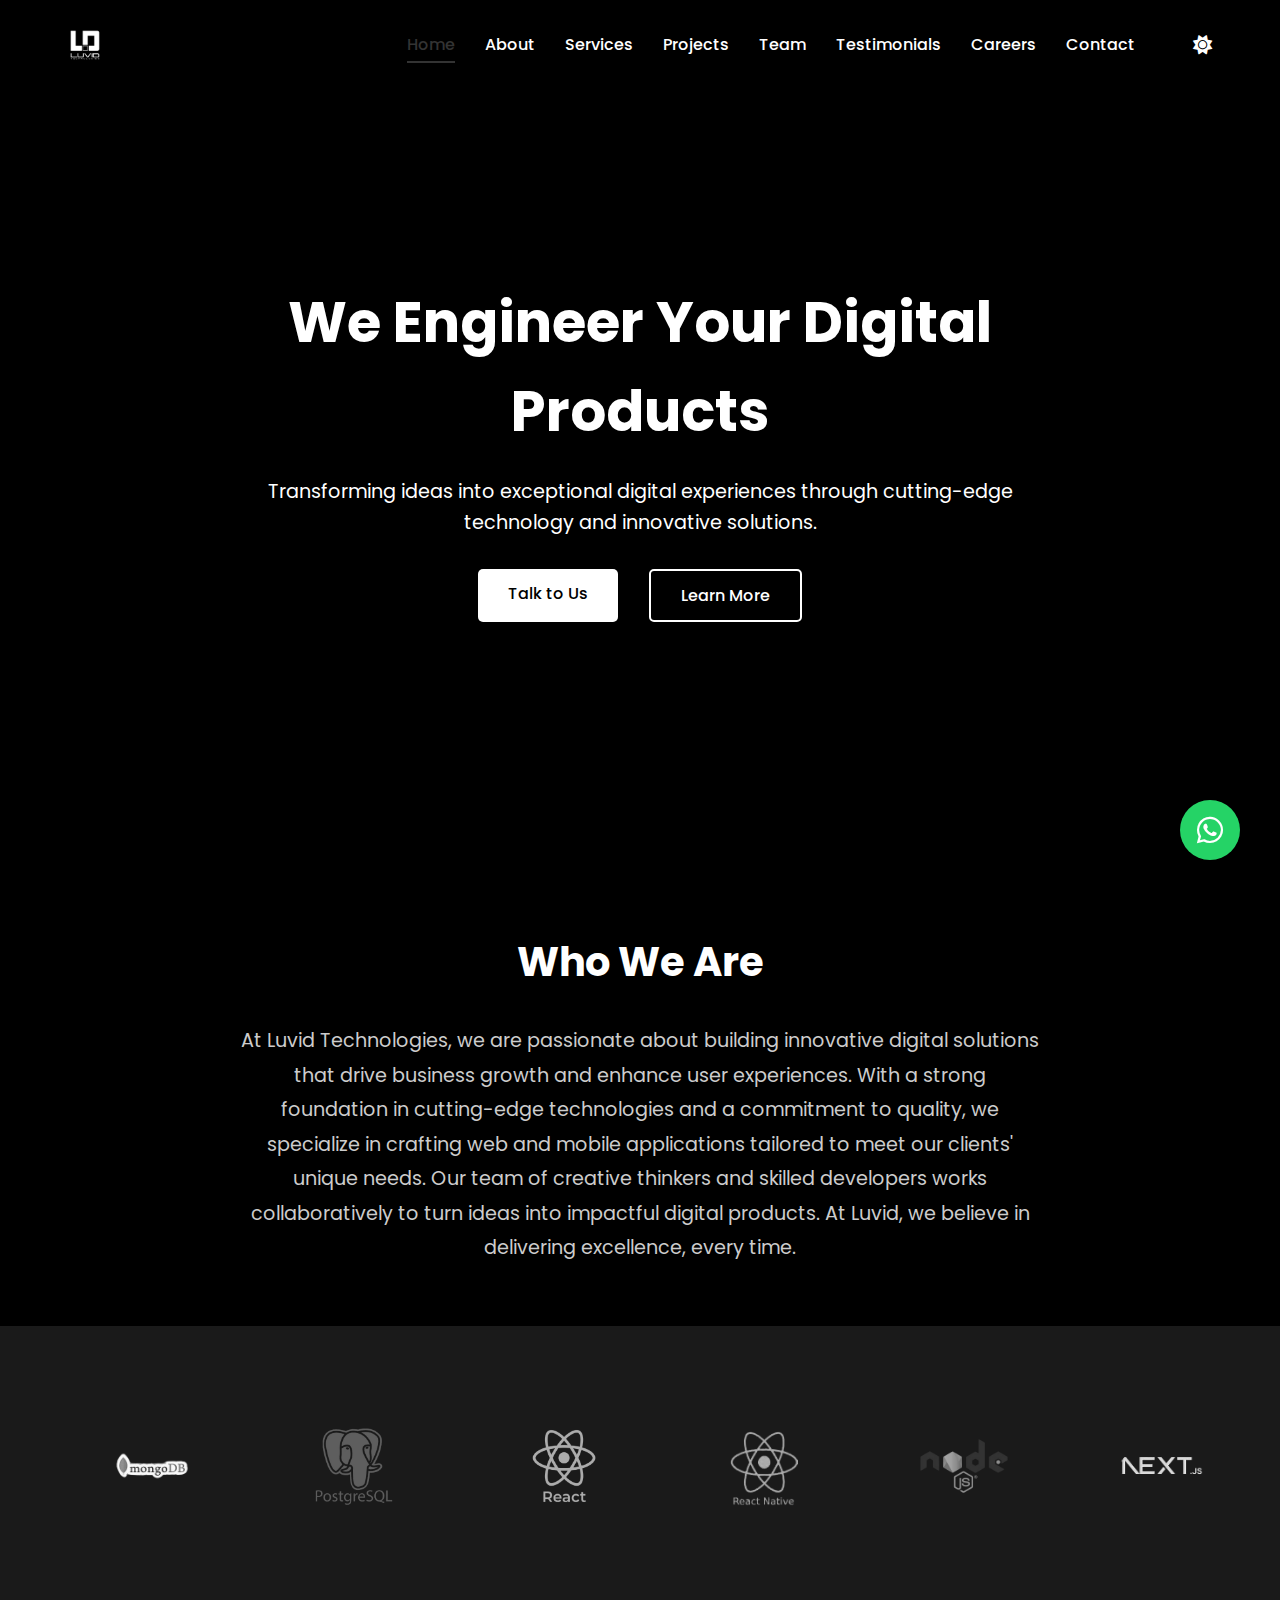
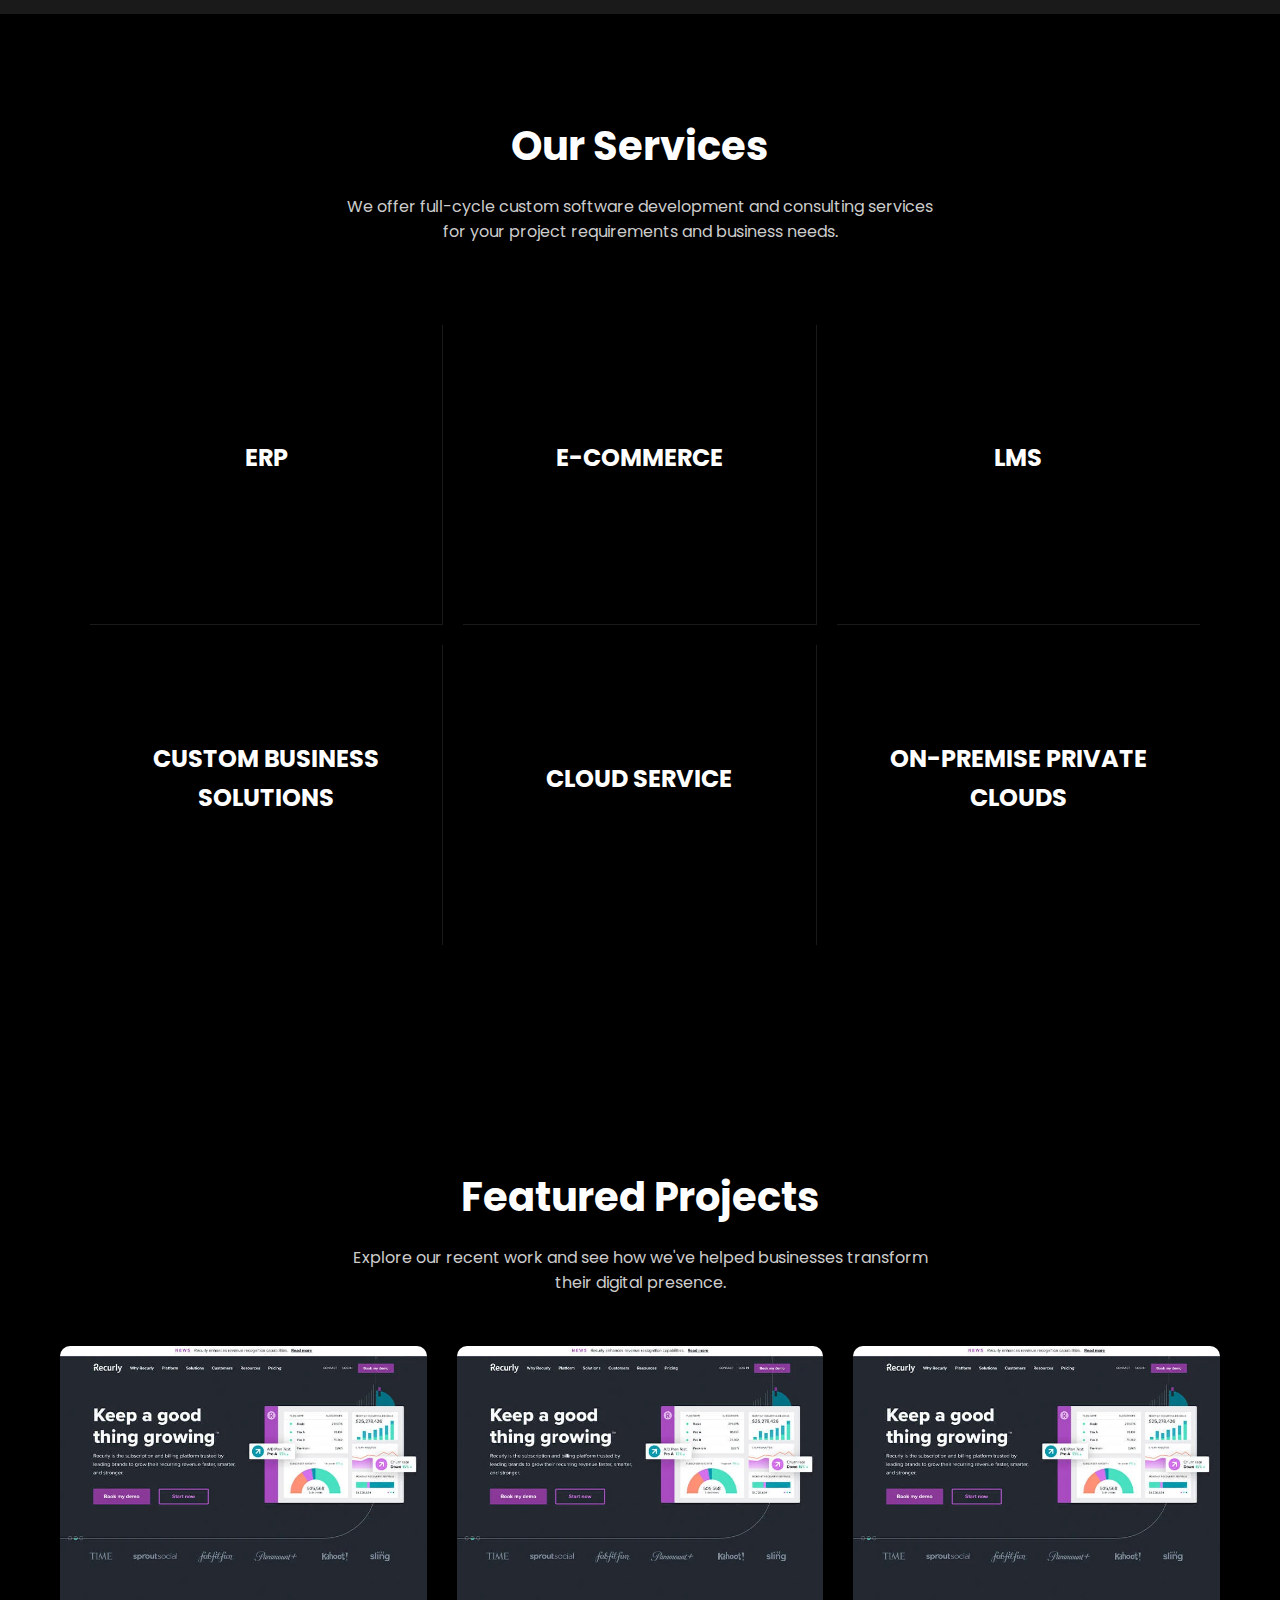
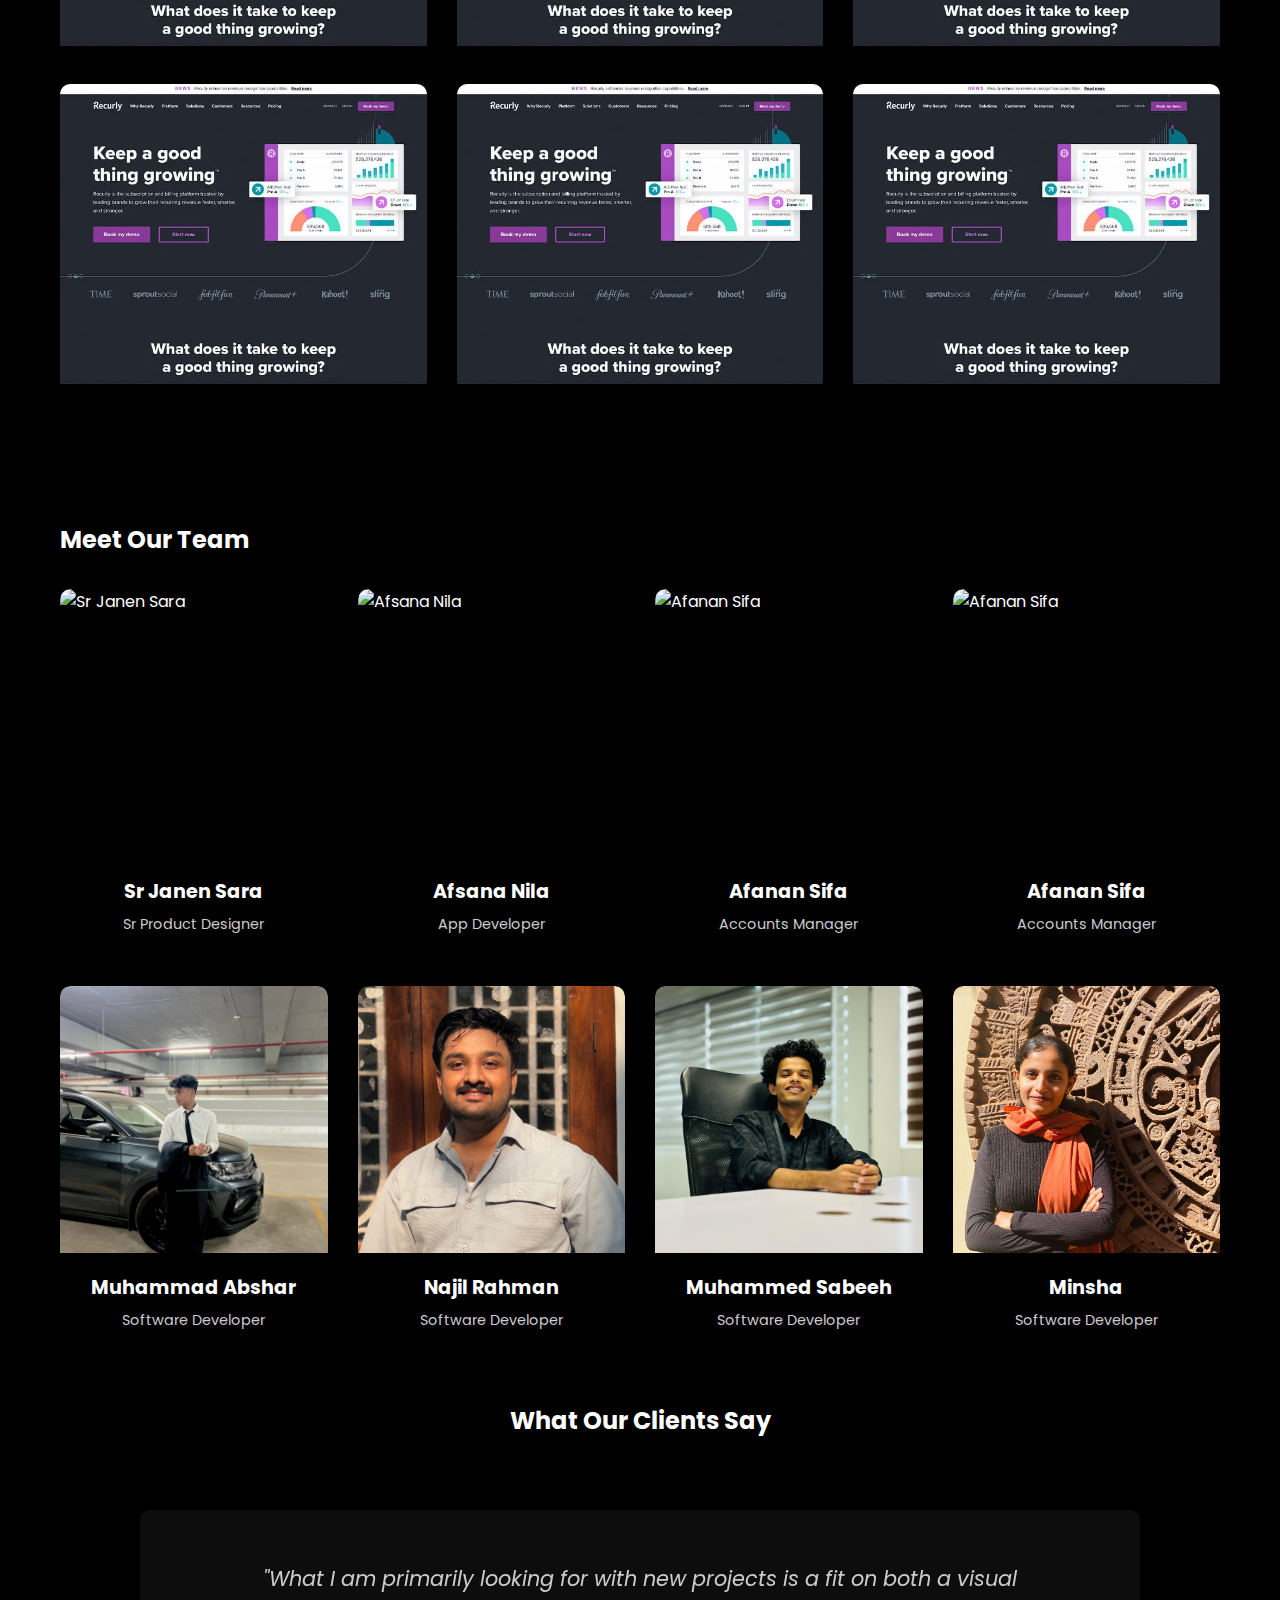
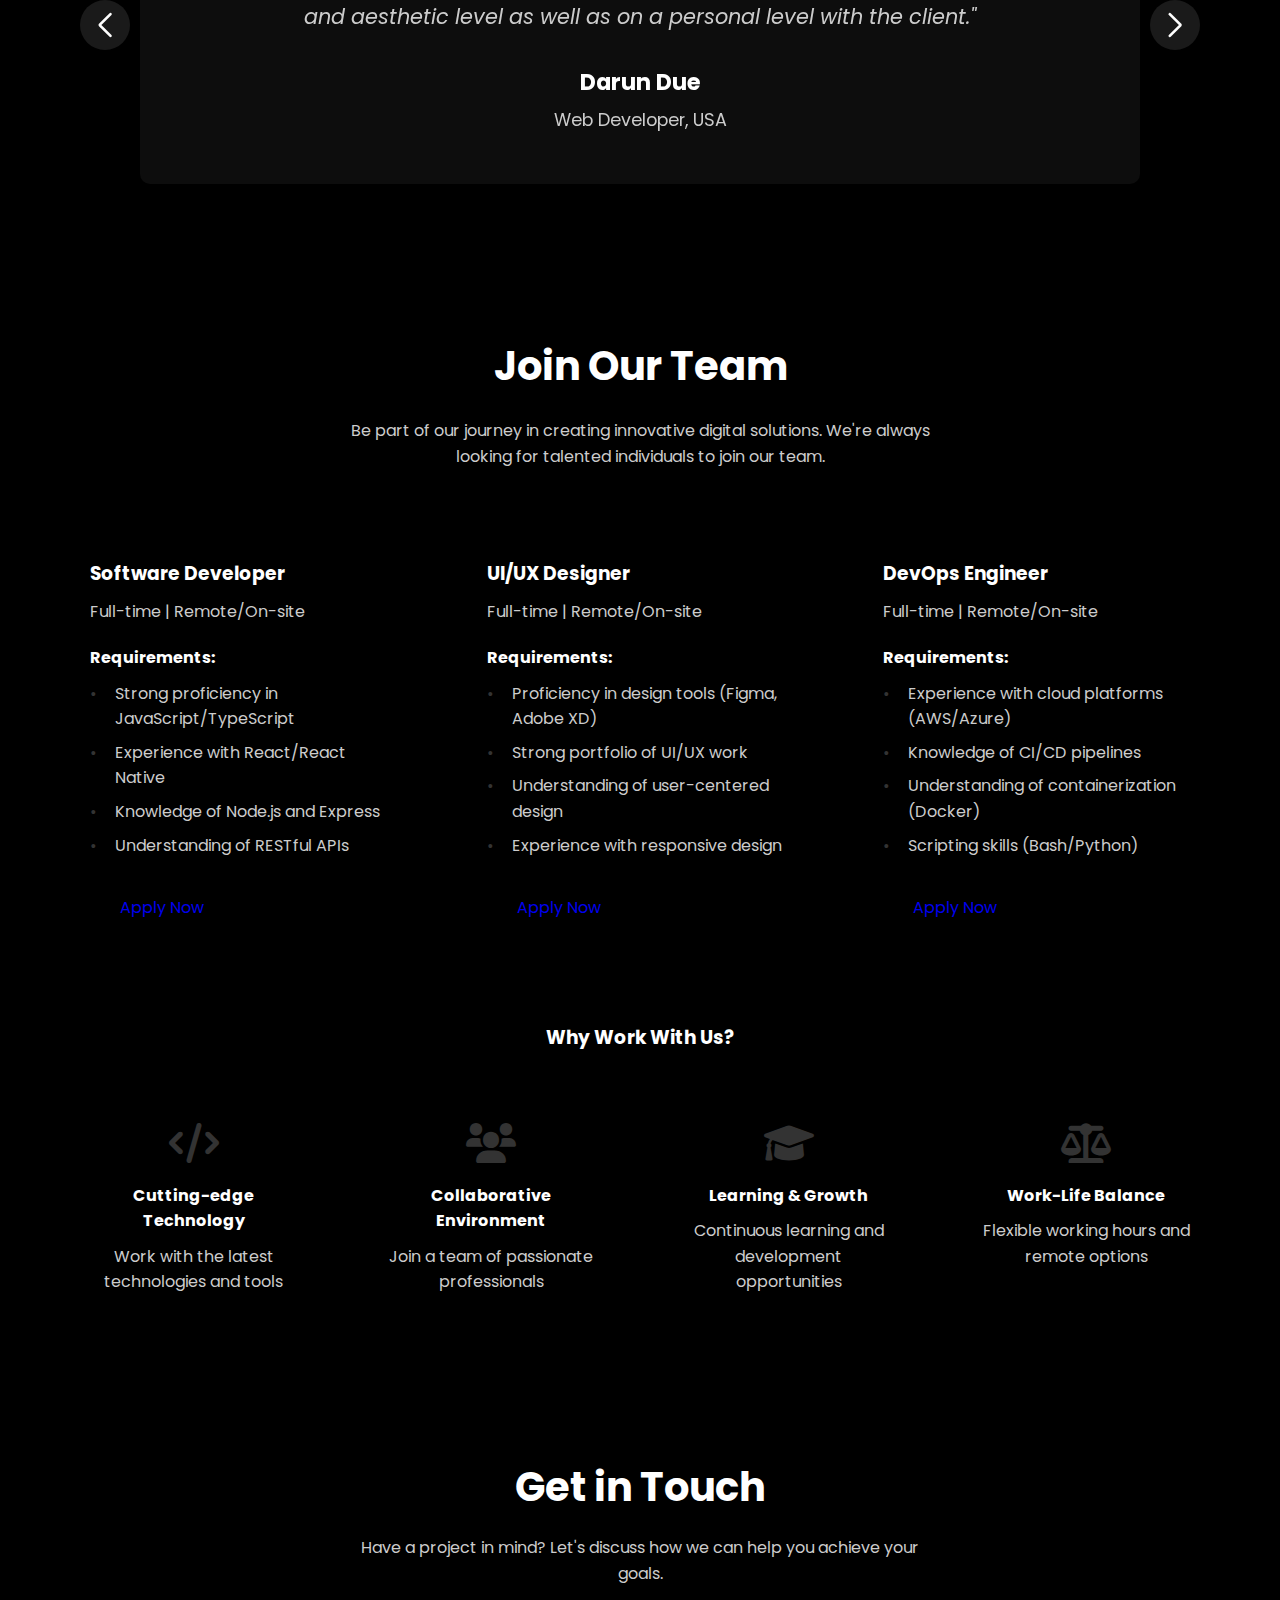
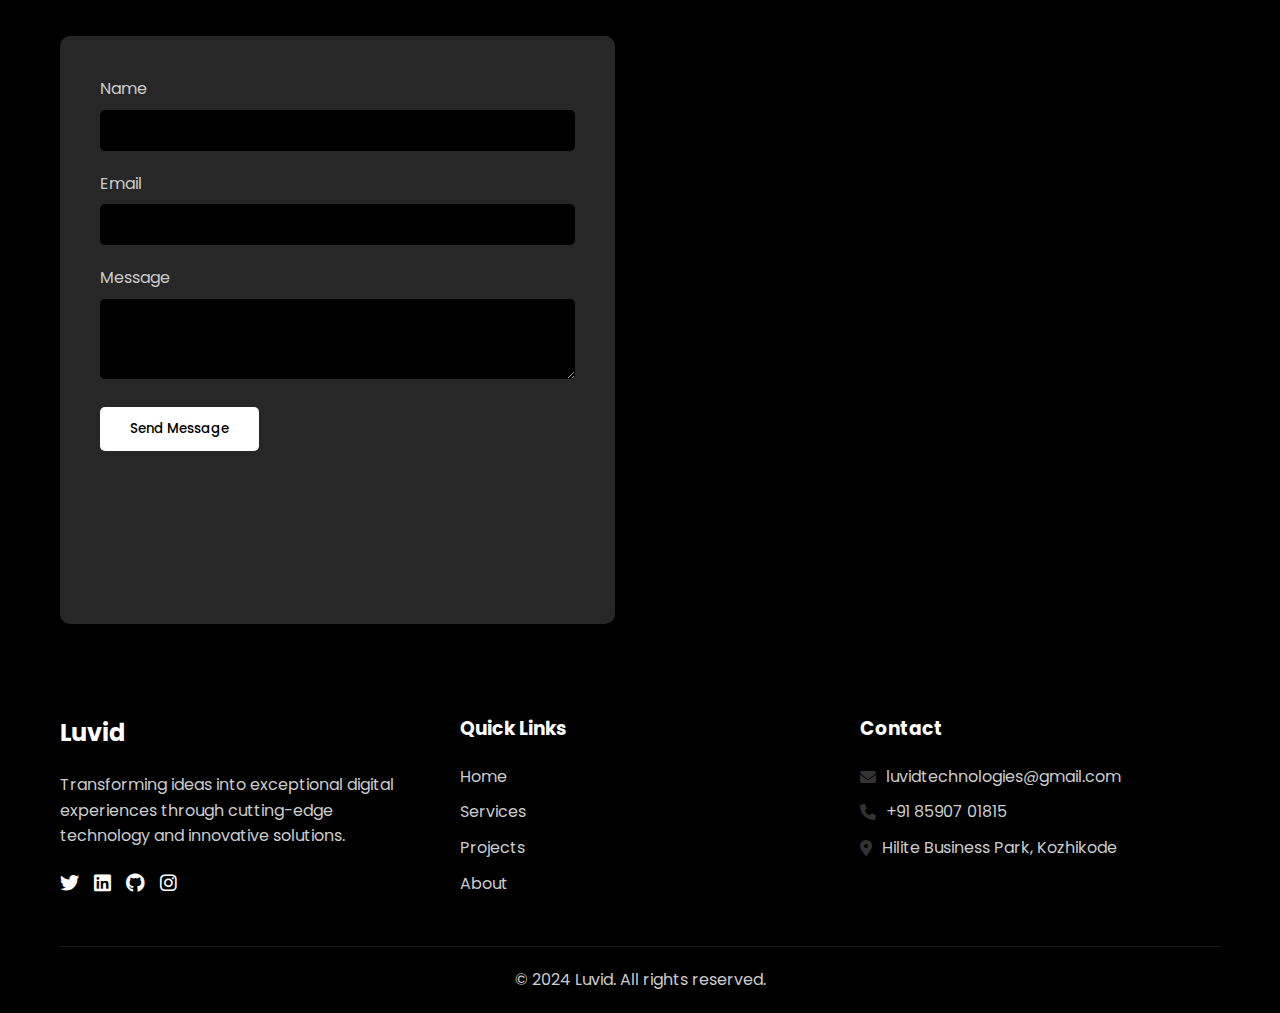
==== commit 376ede45: "video added as banner in hero section and careers and appointment form added" ====
--- a/index.html
+++ b/index.html
@@ -27,6 +27,7 @@
                 <a href="#projects">Projects</a>
                 <a href="#team">Team</a>
                 <a href="#testimonials">Testimonials</a>
+                <a href="#careers">Careers</a>
                 <a href="#contact">Contact</a>
                 <button class="theme-toggle" id="themeToggle">
                     <i class="fas fa-sun"></i>
@@ -44,6 +45,12 @@
 
     <!-- Hero Section -->
     <section class="hero" id="home">
+        <div class="video-background">
+            <video autoplay muted loop playsinline>
+                <source src="https://videocdn.cdnpk.net/videos/8d741b1b-cf4f-4471-b603-152da6e035ba/horizontal/previews/clear/large.mp4?token=exp=1744869125~hmac=d339ce38c1698d14be105984611d4a4f3e255c6f6cc1f390f0aeec65ee28f1cd" type="video/mp4">
+            </video>
+            <div class="video-overlay"></div>
+        </div>
         <div class="hero-content">
             <h1>We Engineer Your Digital Products</h1>
             <p>Transforming ideas into exceptional digital experiences through cutting-edge technology and innovative solutions.</p>
@@ -333,50 +340,119 @@
         </div>
     </section>
 
-    <!-- About Section -->
-    <section class="about">
-        <div class="container">
-            <div class="about-content">
-                <div class="about-text">
-                    <h2>Why Choose Luvid</h2>
-                    <p>With over 13 years of experience in digital product engineering, we've mastered the art of transforming complex challenges into elegant solutions.</p>
-                    <div class="strengths-grid">
-                        <div class="strength-item">
-                            <i class="fas fa-award"></i>
-                            <div>
-                                <h3>13+ Years Experience</h3>
-                                <p>Proven track record in digital transformation</p>
-                            </div>
-                        </div>
-                        <div class="strength-item">
-                            <i class="fas fa-globe"></i>
-                            <div>
-                                <h3>Global Clients</h3>
-                                <p>Serving businesses worldwide</p>
-                            </div>
-                        </div>
-                        <div class="strength-item">
-                            <i class="fas fa-sync"></i>
-                            <div>
-                                <h3>Agile Development</h3>
-                                <p>Flexible and efficient project delivery</p>
-                            </div>
-                        </div>
-                        <div class="strength-item">
-                            <i class="fas fa-lightbulb"></i>
-                            <div>
-                                <h3>Innovation-Driven</h3>
-                                <p>Cutting-edge solutions for modern challenges</p>
-                            </div>
-                        </div>
-                    </div>
-                </div>
-                <div class="about-image">
-                    <img src="https://via.placeholder.com/600x400" alt="About Luvid" style="width: 100%; border-radius: 10px;">
-                </div>
-            </div>
-        </div>
-    </section>
+    <!-- Careers Section -->
+    <section class="careers" id="careers">
+        <div class="container">
+            <div class="section-header">
+                <h2>Join Our Team</h2>
+                <p>Be part of our journey in creating innovative digital solutions. We're always looking for talented individuals to join our team.</p>
+            </div>
+            <div class="careers-grid">
+                <div class="career-card">
+                    <h3>Software Developer</h3>
+                    <p>Full-time | Remote/On-site</p>
+                    <div class="requirements">
+                        <h4>Requirements:</h4>
+                        <ul>
+                            <li>Strong proficiency in JavaScript/TypeScript</li>
+                            <li>Experience with React/React Native</li>
+                            <li>Knowledge of Node.js and Express</li>
+                            <li>Understanding of RESTful APIs</li>
+                        </ul>
+                    </div>
+                    <a href="mailto:careers@luvidtechnologies.com" class="apply-btn">Apply Now</a>
+                </div>
+                <div class="career-card">
+                    <h3>UI/UX Designer</h3>
+                    <p>Full-time | Remote/On-site</p>
+                    <div class="requirements">
+                        <h4>Requirements:</h4>
+                        <ul>
+                            <li>Proficiency in design tools (Figma, Adobe XD)</li>
+                            <li>Strong portfolio of UI/UX work</li>
+                            <li>Understanding of user-centered design</li>
+                            <li>Experience with responsive design</li>
+                        </ul>
+                    </div>
+                    <a href="mailto:careers@luvidtechnologies.com" class="apply-btn">Apply Now</a>
+                </div>
+                <div class="career-card">
+                    <h3>DevOps Engineer</h3>
+                    <p>Full-time | Remote/On-site</p>
+                    <div class="requirements">
+                        <h4>Requirements:</h4>
+                        <ul>
+                            <li>Experience with cloud platforms (AWS/Azure)</li>
+                            <li>Knowledge of CI/CD pipelines</li>
+                            <li>Understanding of containerization (Docker)</li>
+                            <li>Scripting skills (Bash/Python)</li>
+                        </ul>
+                    </div>
+                    <a href="mailto:careers@luvidtechnologies.com" class="apply-btn">Apply Now</a>
+                </div>
+            </div>
+            <div class="careers-benefits">
+                <h3>Why Work With Us?</h3>
+                <div class="benefits-grid">
+                    <div class="benefit-item">
+                        <i class="fas fa-code"></i>
+                        <h4>Cutting-edge Technology</h4>
+                        <p>Work with the latest technologies and tools</p>
+                    </div>
+                    <div class="benefit-item">
+                        <i class="fas fa-users"></i>
+                        <h4>Collaborative Environment</h4>
+                        <p>Join a team of passionate professionals</p>
+                    </div>
+                    <div class="benefit-item">
+                        <i class="fas fa-graduation-cap"></i>
+                        <h4>Learning & Growth</h4>
+                        <p>Continuous learning and development opportunities</p>
+                    </div>
+                    <div class="benefit-item">
+                        <i class="fas fa-balance-scale"></i>
+                        <h4>Work-Life Balance</h4>
+                        <p>Flexible working hours and remote options</p>
+                    </div>
+                </div>
+            </div>
+        </div>
+    </section>
+
+    <!-- Application Modal -->
+    <div class="modal" id="applicationModal">
+        <div class="modal-content">
+            <span class="close-modal">&times;</span>
+            <h2>Job Application</h2>
+            <form id="applicationForm">
+                <div class="form-group">
+                    <label for="applicantName">Full Name</label>
+                    <input type="text" id="applicantName" name="name" required>
+                </div>
+                <div class="form-group">
+                    <label for="applicantEmail">Email</label>
+                    <input type="email" id="applicantEmail" name="email" required>
+                </div>
+                <div class="form-group">
+                    <label for="applicantPhone">Phone Number</label>
+                    <input type="tel" id="applicantPhone" name="phone" required>
+                </div>
+                <div class="form-group">
+                    <label for="applicantQualification">Highest Qualification</label>
+                    <input type="text" id="applicantQualification" name="qualification" required>
+                </div>
+                <div class="form-group">
+                    <label for="applicantSkills">Skills (comma separated)</label>
+                    <textarea id="applicantSkills" name="skills" required></textarea>
+                </div>
+                <div class="form-group">
+                    <label for="cvUpload">Upload CV (PDF only)</label>
+                    <input type="file" id="cvUpload" name="cv" accept=".pdf" required>
+                </div>
+                <button type="submit" class="submit-application">Submit Application</button>
+            </form>
+        </div>
+    </div>
 
     <!-- Contact Section -->
     <section class="contact" id="contact">
@@ -450,6 +526,14 @@
         </div>
     </footer>
 
+    <!-- Toast Notification -->
+    <div class="toast" id="toast">
+        <div class="toast-content">
+            <i class="fas fa-check-circle"></i>
+            <span class="toast-message">Application submitted successfully!</span>
+        </div>
+    </div>
+
     <script src="https://cdn.jsdelivr.net/npm/swiper@8/swiper-bundle.min.js"></script>
     <script src="https://cdn.jsdelivr.net/npm/animejs@3.2.1/lib/anime.min.js"></script>
     <script src="script.js"></script>
--- a/styles.css
+++ b/styles.css
@@ -136,68 +136,101 @@
     padding: 100px 20px;
     position: relative;
     overflow: hidden;
-    color: var(--text-color);
-}
-
-/* Dark Theme Hero */
-:root:not([data-theme="light"]) .hero {
-    background: linear-gradient(135deg, #000000 0%, #333333 100%);
-}
-
-:root:not([data-theme="light"]) .hero::before {
-    content: '';
+}
+
+.video-background {
     position: absolute;
     top: 0;
     left: 0;
-    right: 0;
-    bottom: 0;
-    background: linear-gradient(135deg, rgba(0, 0, 0, 0.8) 0%, rgba(0, 0, 0, 0.6) 100%);
-    z-index: 1;
-}
-
-/* Light Theme Hero */
-:root[data-theme="light"] .hero {
-    background: linear-gradient(135deg, #ffffff 0%, #f0f0f0 100%);
-}
-
-:root[data-theme="light"] .hero::before {
-    content: '';
+    width: 100%;
+    height: 100%;
+    z-index: -1;
+    overflow: hidden;
+}
+
+.video-background video {
+    position: absolute;
+    top: 50%;
+    left: 50%;
+    min-width: 100%;
+    min-height: 100%;
+    width: auto;
+    height: auto;
+    transform: translate(-50%, -50%);
+    object-fit: cover;
+}
+
+.video-overlay {
     position: absolute;
     top: 0;
     left: 0;
-    right: 0;
-    bottom: 0;
-    background: linear-gradient(135deg, rgba(0, 0, 0, 0.1) 0%, rgba(0, 0, 0, 0.05) 100%);
-    z-index: 1;
+    width: 100%;
+    height: 100%;
+    background: rgba(0, 0, 0, 0.7);
 }
 
 .hero-content {
     position: relative;
-    z-index: 2;
+    z-index: 1;
     max-width: 800px;
 }
 
-.hero h1 {
+.hero-content h1 {
+    color: #ffffff;
     font-size: 3.5rem;
-    font-weight: 700;
     margin-bottom: 20px;
-    color: var(--text-color);
-}
-
-.hero p {
+}
+
+.hero-content p {
+    color: #ffffff;
     font-size: 1.2rem;
     margin-bottom: 30px;
-    color: var(--text-secondary);
-}
-
+}
+
+/* Light Theme Hero */
+:root[data-theme="light"] .hero-content h1,
+:root[data-theme="light"] .hero-content p {
+    color: #ffffff;
+    text-shadow: 0 2px 4px rgba(0, 0, 0, 0.3);
+}
+
+/* Hero Section Buttons */
 .hero .btn-primary {
-    background-color: var(--secondary-color);
-    color: var(--primary-color);
+    background-color: #ffffff;
+    color: #000000;
+    padding: 12px 30px;
+    border-radius: 5px;
+    text-decoration: none;
+    font-weight: 500;
+    transition: all 0.3s ease;
+    margin-right: 15px;
 }
 
 .hero .btn-secondary {
-    border: 2px solid var(--secondary-color);
-    color: var(--secondary-color);
+    background-color: transparent;
+    color: #ffffff;
+    border: 2px solid #ffffff;
+    padding: 12px 30px;
+    border-radius: 5px;
+    text-decoration: none;
+    font-weight: 500;
+    transition: all 0.3s ease;
+}
+
+.hero .btn-primary:hover {
+    background-color: rgba(255, 255, 255, 0.9);
+    transform: translateY(-2px);
+}
+
+.hero .btn-secondary:hover {
+    background-color: rgba(255, 255, 255, 0.1);
+    transform: translateY(-2px);
+}
+
+/* Light Theme Hero Buttons */
+:root[data-theme="light"] .hero .btn-primary,
+:root[data-theme="light"] .hero .btn-secondary {
+    box-shadow: 0 4px 12px rgba(0, 0, 0, 0.2);
 }
 
 .cta-buttons {
@@ -412,7 +445,7 @@
 
 /* Team Section */
 .team {
-    padding: 100px 0;
+    padding: 30px 0;
     background-color: var(--primary-color);
 }
 
@@ -501,7 +534,7 @@
 
 /* Contact Section */
 .contact {
-    padding: 100px 0;
+    padding: 100px 0 30px 0;
     background-color: var(--bg-secondary);
 }
 
@@ -868,16 +901,22 @@
 .form-group input,
 .form-group textarea {
     width: 100%;
-    padding: 12px;
-    background: rgba(255, 255, 255, 0.1);
-    border: 1px solid rgba(255, 255, 255, 0.1);
+    padding: 8px;
+    border: 1px solid var(--border-color);
     border-radius: 5px;
-    color: var(--text-color);
+    background-color: var(--bg-color);
+    color: var(--text-color);
+    font-size: 16px;
 }
 
 .form-group textarea {
-    height: 150px;
+    height: 80px;
     resize: vertical;
+}
+
+.form-group input[type="file"] {
+    padding: 4px;
+    background-color: transparent;
 }
 
 .submit-btn {
@@ -1783,6 +1822,10 @@
     .logo img {
         height: 35px;
     }
+
+    .nav-links {
+        display: flex;
+    }
 }
 
 /* Mobile Menu Close Button */
@@ -1834,15 +1877,15 @@
 
 /* Map Container Styles */
 .map-container {
-    width: 100%;
-    margin-bottom: 30px;
-    border-radius: 10px;
-    overflow: hidden;
+    background-color: var(--bg-primary);
+    padding: 40px;
+    height: 100%;
 }
 
 .map-container iframe {
     width: 100%;
-    height: 300px;
+    height: 100%;
+    min-height: 500px;
     border: none;
 }
 
@@ -1880,7 +1923,7 @@
 
 /* Contact Section */
 .contact {
-    padding: 100px 0;
+    padding: 100px 0 30px 0;
     background-color: var(--bg-secondary);
 }
 
@@ -1916,6 +1959,360 @@
     }
     
     .map-container {
-        height: 500px;
-    }
+        height: 400px;
+        padding: 20px;
+    }
+
+    .map-container iframe {
+        min-height: 360px;
+    }
+}
+
+@media (max-width: 768px) {
+    .map-container {
+        height: 300px;
+        padding: 15px;
+    }
+
+    .map-container iframe {
+        min-height: 270px;
+    }
+}
+
+@media (max-width: 576px) {
+    .map-container {
+        height: 250px;
+        padding: 10px;
+    }
+
+    .map-container iframe {
+        min-height: 230px;
+    }
+}
+
+/* Careers Section Styles */
+.careers {
+    padding: 30px 0;
+    background-color: var(--primary-color);
+}
+
+.careers .section-header {
+    text-align: center;
+    margin-bottom: 60px;
+}
+
+.careers .section-header h2 {
+    color: var(--text-color);
+    margin-bottom: 20px;
+}
+
+.careers .section-header p {
+    color: var(--text-secondary);
+    max-width: 600px;
+    margin: 0 auto;
+}
+
+.careers-grid {
+    display: grid;
+    grid-template-columns: repeat(auto-fit, minmax(300px, 1fr));
+    gap: 30px;
+    margin-bottom: 60px;
+}
+
+.career-card {
+    background: var(--card-bg);
+    padding: 30px;
+    border-radius: 10px;
+    border: 1px solid var(--border-color);
+    transition: transform 0.3s ease;
+}
+
+.career-card:hover {
+    transform: translateY(-5px);
+}
+
+.career-card h3 {
+    color: var(--text-color);
+    margin-bottom: 10px;
+}
+
+.career-card p {
+    color: var(--text-secondary);
+    margin-bottom: 20px;
+}
+
+.requirements {
+    margin-bottom: 25px;
+}
+
+.requirements h4 {
+    color: var(--text-color);
+    margin-bottom: 10px;
+}
+
+.requirements ul {
+    list-style: none;
+    padding: 0;
+}
+
+.requirements ul li {
+    color: var(--text-secondary);
+    margin-bottom: 8px;
+    padding-left: 25px;
+    position: relative;
+}
+
+.requirements ul li:before {
+    content: "•";
+    color: var(--accent-color);
+    position: absolute;
+    left: 0;
+}
+
+.apply-btn {
+    display: inline-block;
+    padding: 12px 30px;
+    text-decoration: none;
+    border-radius: 5px;
+    transition: all 0.3s ease;
+}
+
+/* Light theme button styles */
+:root[data-theme="light"] .apply-btn {
+    background: #000;
+    color: #fff;
+}
+
+/* Dark theme button styles */
+:root[data-theme="dark"] .apply-btn {
+    background: #fff;
+    color: #000;
+}
+
+/* Light theme hover styles */
+:root[data-theme="light"] .apply-btn:hover {
+    background: #fff;
+    color: #000;
+    transform: translateY(-2px);
+}
+
+/* Dark theme hover styles */
+:root[data-theme="dark"] .apply-btn:hover {
+    background: #000;
+    color: #fff;
+    transform: translateY(-2px);
+}
+
+.careers-benefits {
+    text-align: center;
+    margin-top: 60px;
+}
+
+.careers-benefits h3 {
+    color: var(--text-color);
+    margin-bottom: 40px;
+}
+
+.benefits-grid {
+    display: grid;
+    grid-template-columns: repeat(auto-fit, minmax(250px, 1fr));
+    gap: 30px;
+}
+
+.benefit-item {
+    background: var(--card-bg);
+    padding: 30px;
+    border-radius: 10px;
+    border: 1px solid var(--border-color);
+    transition: transform 0.3s ease;
+}
+
+.benefit-item:hover {
+    transform: translateY(-5px);
+}
+
+.benefit-item i {
+    font-size: 2.5rem;
+    color: var(--accent-color);
+    margin-bottom: 20px;
+}
+
+.benefit-item h4 {
+    color: var(--text-color);
+    margin-bottom: 10px;
+}
+
+.benefit-item p {
+    color: var(--text-secondary);
+}
+
+@media (max-width: 768px) {
+    .careers {
+        padding: 60px 0;
+    }
+
+    .careers-grid {
+        grid-template-columns: 1fr;
+    }
+
+    .benefits-grid {
+        grid-template-columns: 1fr;
+    }
+}
+
+/* Application Modal Styles */
+.modal {
+    display: none;
+    position: fixed;
+    top: 0;
+    left: 0;
+    width: 100%;
+    height: 100%;
+    background-color: rgba(0, 0, 0, 0.7);
+    z-index: 1000;
+    overflow-y: auto;
+}
+
+.modal-content {
+    background-color: var(--card-bg);
+    margin: 5% auto;
+    padding: 30px;
+    width: 90%;
+    max-width: 600px;
+    border-radius: 10px;
+    position: relative;
+    box-shadow: 0 4px 20px rgba(0, 0, 0, 0.2);
+}
+
+.close-modal {
+    position: absolute;
+    right: 20px;
+    top: 15px;
+    font-size: 28px;
+    font-weight: bold;
+    cursor: pointer;
+    color: var(--text-color);
+}
+
+.modal h2 {
+    color: var(--text-color);
+    margin-bottom: 30px;
+    text-align: center;
+}
+
+#applicationForm .form-group {
+    margin-bottom: 20px;
+}
+
+#applicationForm label {
+    display: block;
+    margin-bottom: 8px;
+    color: var(--text-color);
+}
+
+#applicationForm input,
+#applicationForm textarea {
+    width: 100%;
+    padding: 8px;
+    border: 1px solid var(--border-color);
+    border-radius: 5px;
+    background-color: var(--bg-color);
+    color: var(--text-color);
+    font-size: 16px;
+}
+
+#applicationForm textarea {
+    height: 80px;
+    resize: vertical;
+}
+
+#applicationForm input[type="file"] {
+    padding: 4px;
+    background-color: transparent;
+}
+
+.submit-application {
+    width: 100%;
+    padding: 12px;
+    background-color: var(--accent-color);
+    color: #fff;
+    border: none;
+    border-radius: 5px;
+    cursor: pointer;
+    font-size: 16px;
+    transition: all 0.3s ease;
+}
+
+.submit-application:hover {
+    background-color: var(--hover-bg);
+    transform: translateY(-2px);
+}
+
+/* Light theme specific modal styles */
+:root[data-theme="light"] .modal-content {
+    background-color: #fff;
+}
+
+:root[data-theme="light"] .submit-application {
+    background-color: #000;
+    color: #fff;
+}
+
+:root[data-theme="light"] .submit-application:hover {
+    background-color: #333;
+}
+
+/* Dark theme specific modal styles */
+:root[data-theme="dark"] .modal-content {
+    background-color: #1a1a1a;
+}
+
+:root[data-theme="dark"] .submit-application {
+    background-color: #fff;
+    color: #000;
+}
+
+:root[data-theme="dark"] .submit-application:hover {
+    background-color: #e6e6e6;
+}
+
+/* Toast Notification Styles */
+.toast {
+    position: fixed;
+    top: 30px;
+    right: 30px;
+    background-color: var(--card-bg);
+    color: var(--text-color);
+    padding: 15px 25px;
+    border-radius: 8px;
+    box-shadow: 0 4px 12px rgba(0, 0, 0, 0.15);
+    display: flex;
+    align-items: center;
+    transform: translateY(-100px);
+    opacity: 0;
+    visibility: hidden;
+    transition: all 0.3s ease;
+    z-index: 1000;
+}
+
+.toast.show {
+    transform: translateY(0);
+    opacity: 1;
+    visibility: visible;
+}
+
+.toast-content {
+    display: flex;
+    align-items: center;
+    gap: 10px;
+}
+
+.toast-content i {
+    color: #4CAF50;
+    font-size: 20px;
+}
+
+.toast-message {
+    font-size: 14px;
+    font-weight: 500;
 } 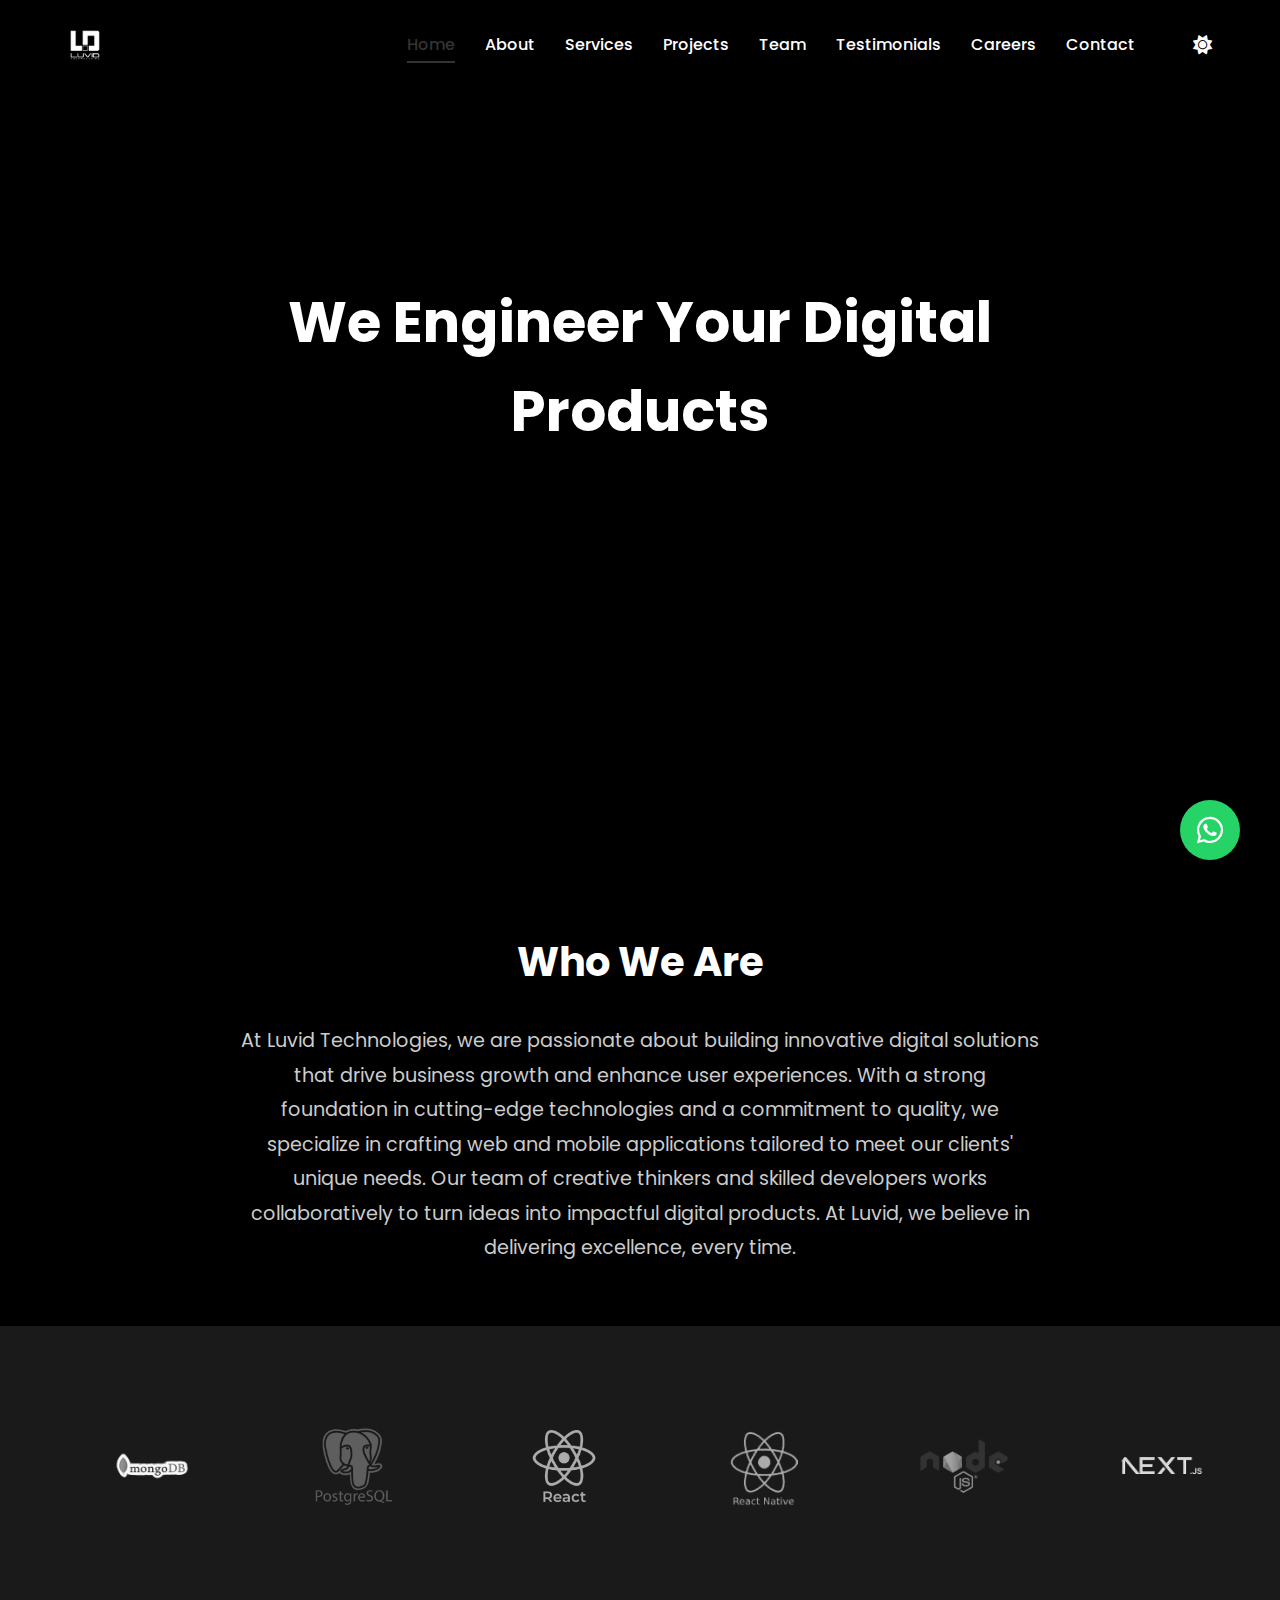
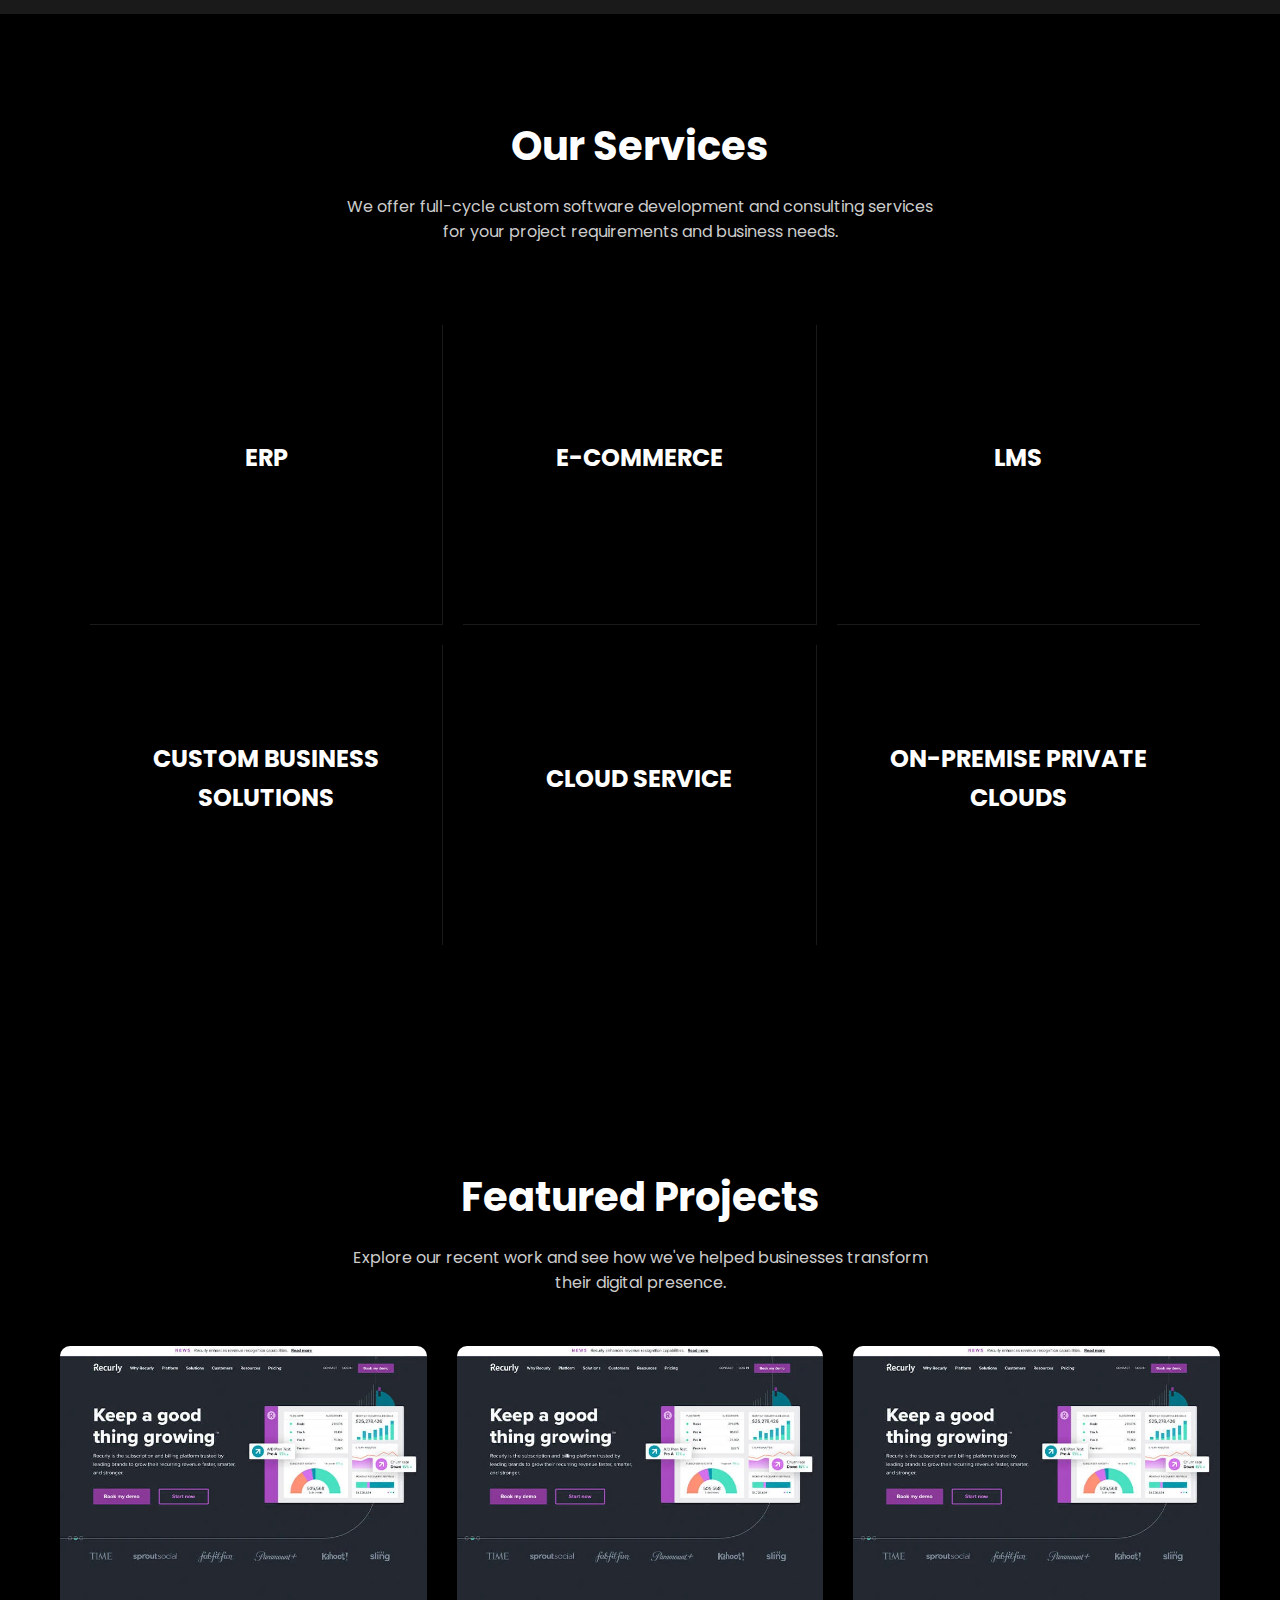
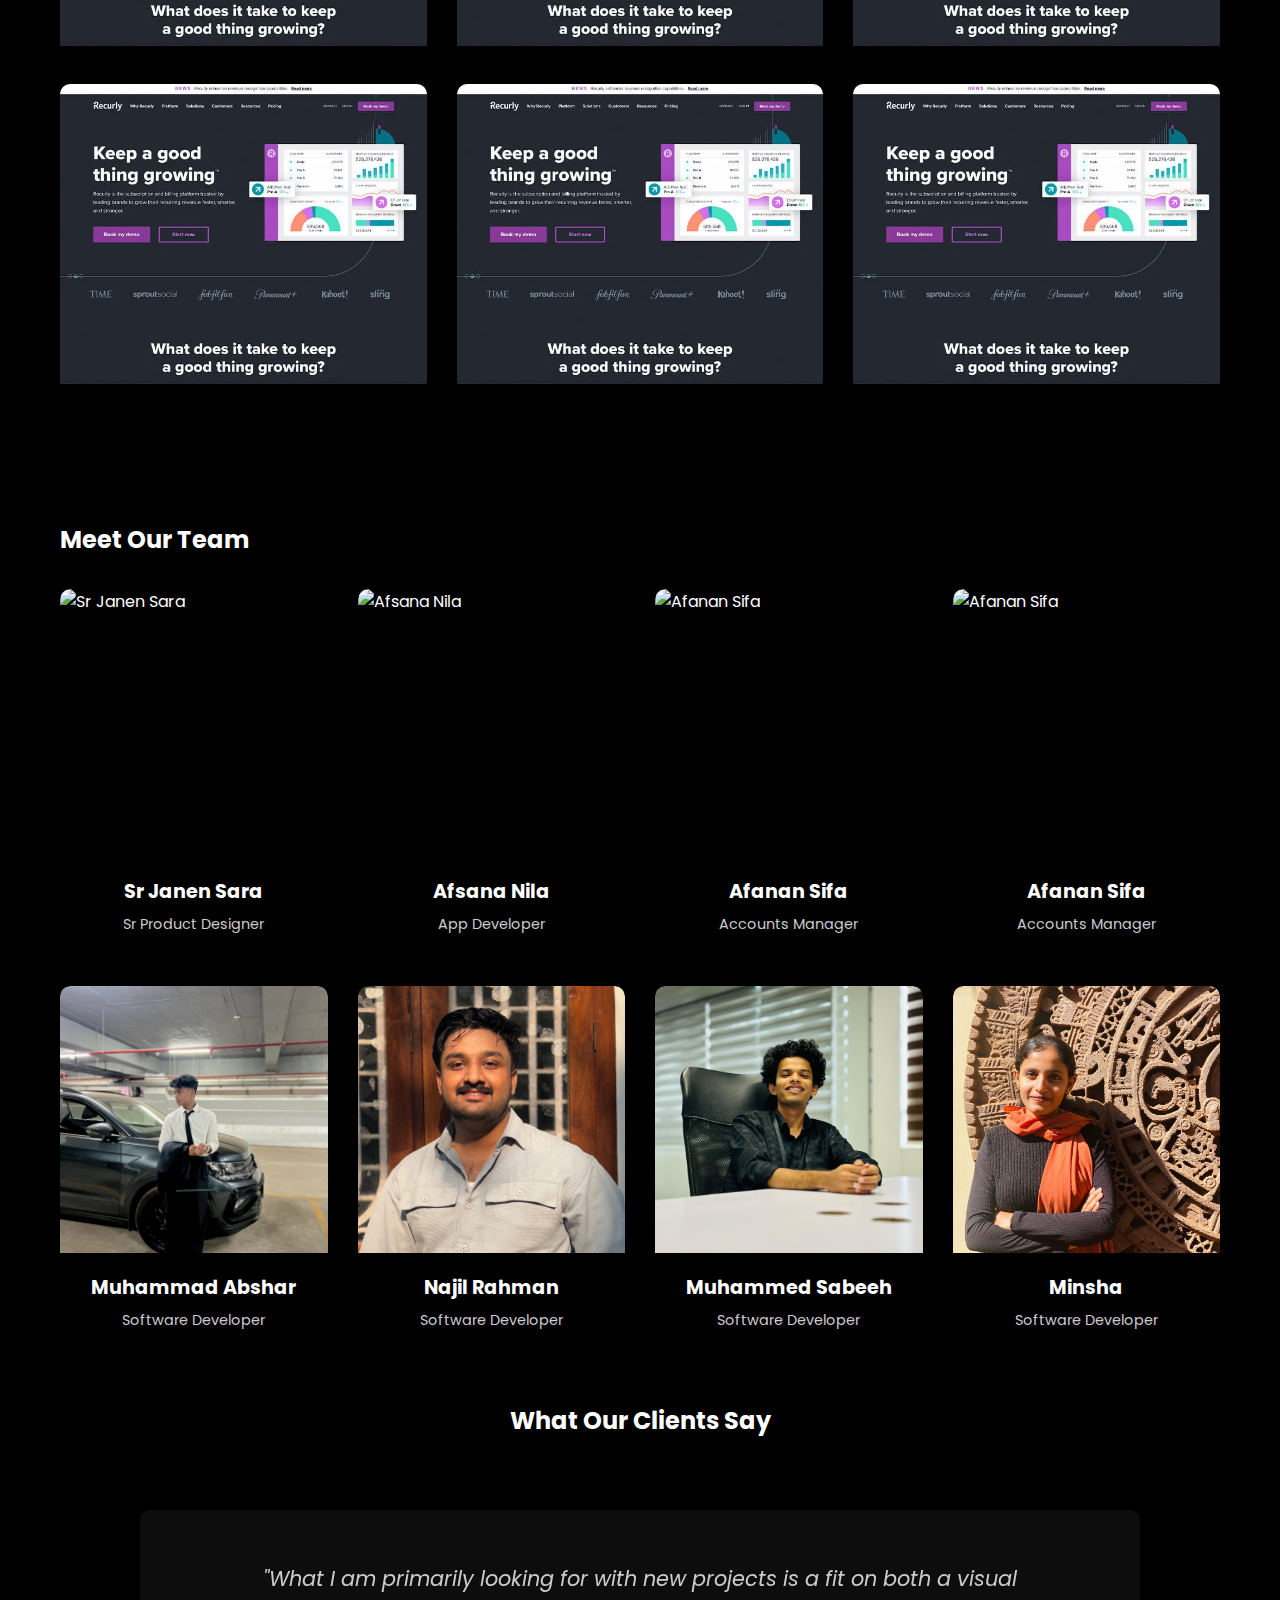
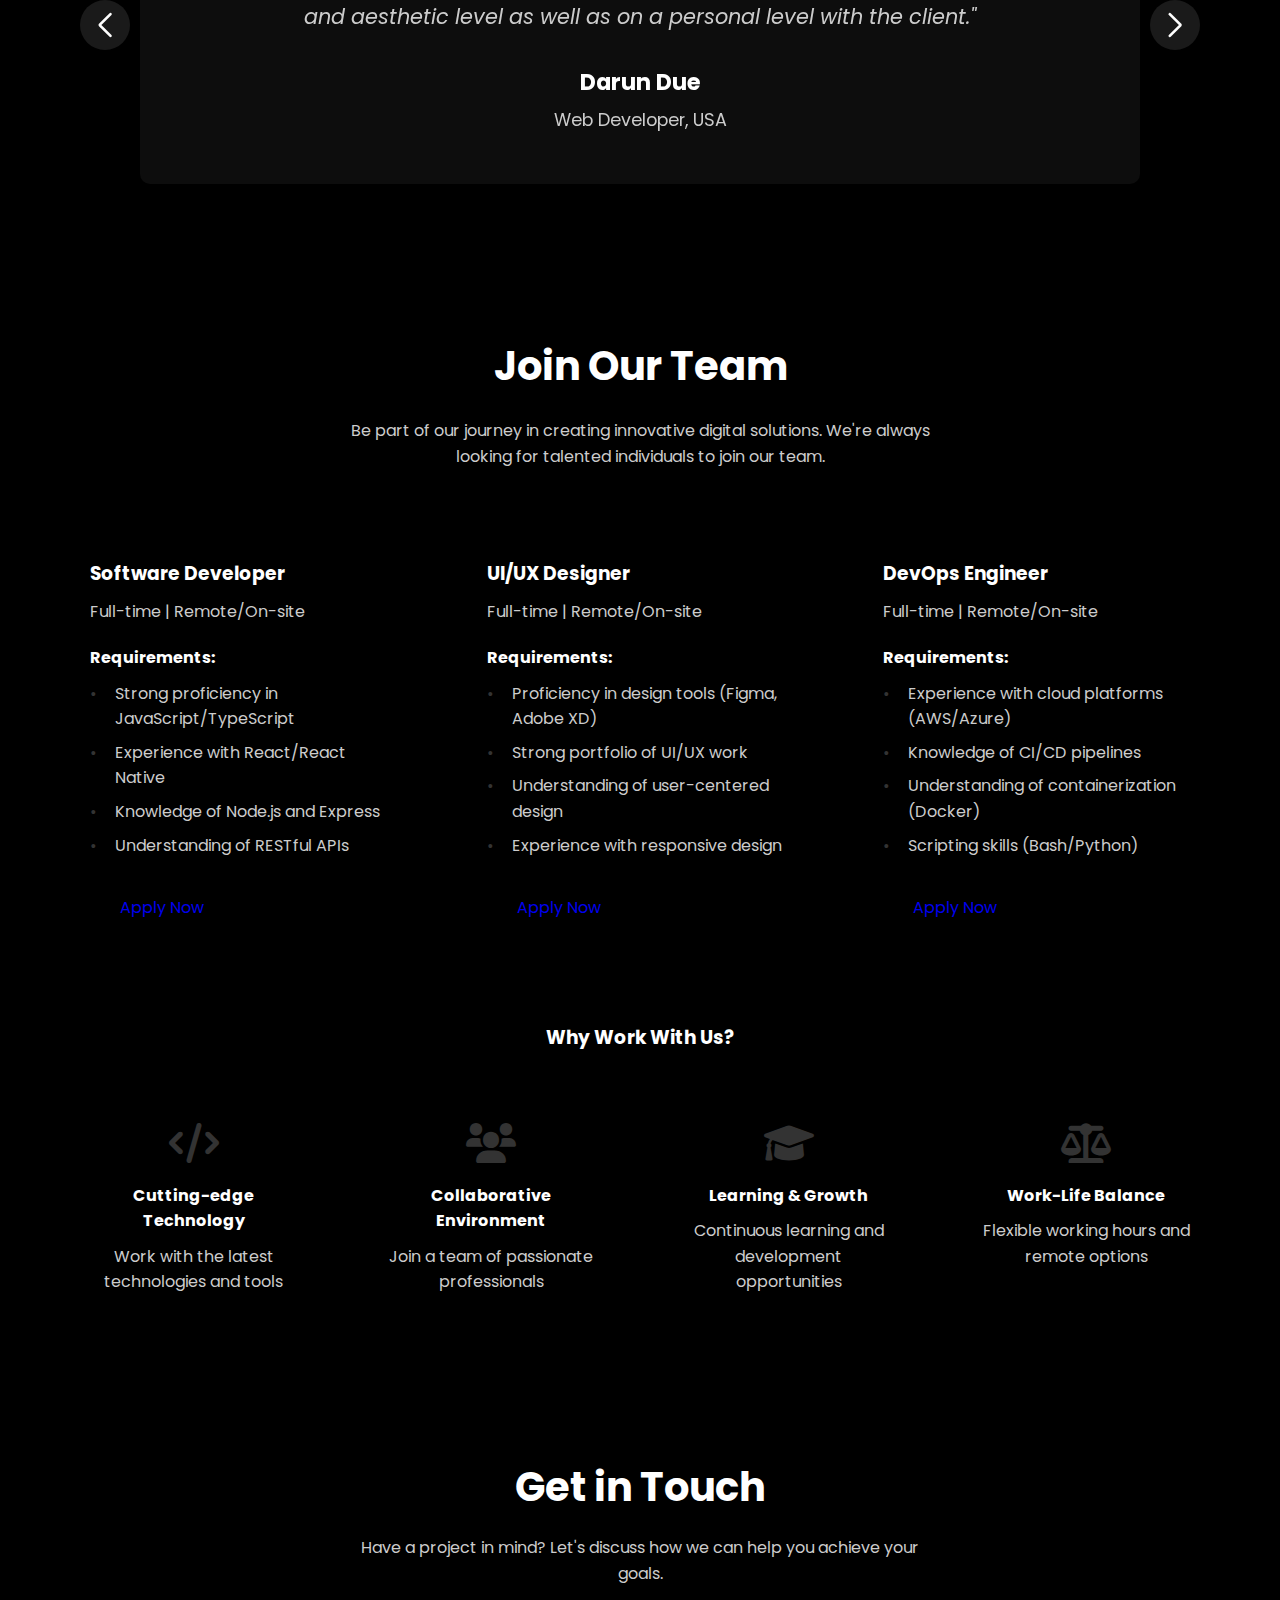
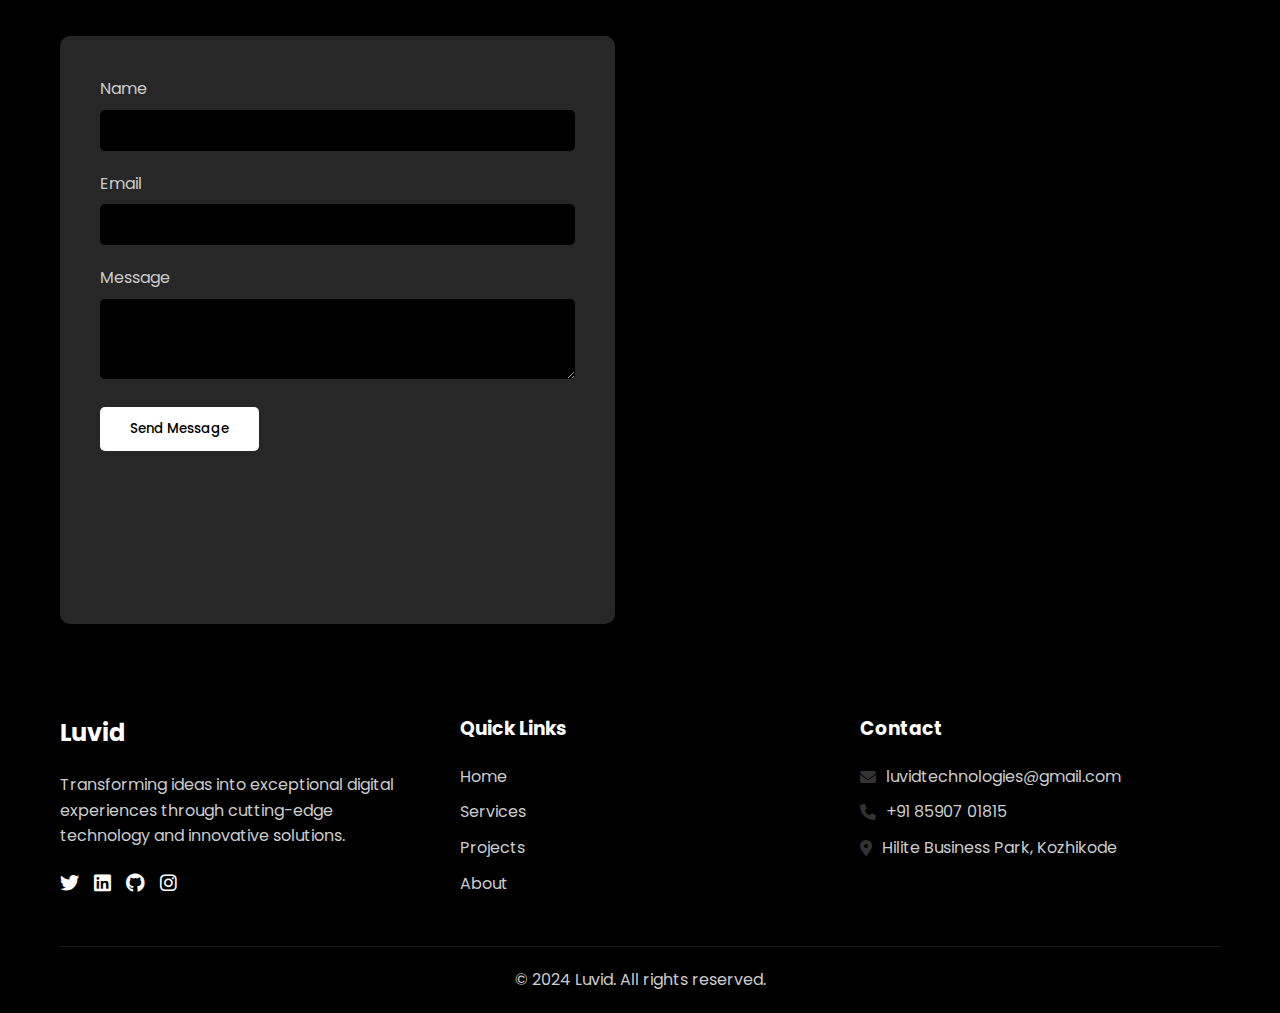
==== commit 66a878a9: "video added" ====
--- a/index.html
+++ b/index.html
@@ -539,3 +539,103 @@
     <script src="script.js"></script>
 </body>
 </html>
+
+<style>
+    .video-background {
+        position: absolute;
+        top: 0;
+        left: 0;
+        width: 100%;
+        height: 100%;
+        overflow: hidden;
+        z-index: -1;
+    }
+
+    .video-background video {
+        min-width: 100%;
+        min-height: 100%;
+        width: auto;
+        height: auto;
+        position: absolute;
+        top: 50%;
+        left: 50%;
+        transform: translate(-50%, -50%);
+        object-fit: cover;
+    }
+
+    .video-overlay {
+        position: absolute;
+        top: 0;
+        left: 0;
+        width: 100%;
+        height: 100%;
+        background: rgba(0, 0, 0, 0.5);
+    }
+
+    .hero {
+        position: relative;
+        height: 100vh;
+        display: flex;
+        align-items: center;
+        justify-content: center;
+        text-align: center;
+        color: #fff;
+        overflow: hidden;
+    }
+
+    .hero-content {
+        position: relative;
+        z-index: 1;
+        max-width: 800px;
+        padding: 0 20px;
+    }
+
+    .hero h1 {
+        font-size: 3.5rem;
+        margin-bottom: 20px;
+        animation: fadeInUp 1s ease;
+    }
+
+    .hero p {
+        font-size: 1.2rem;
+        margin-bottom: 30px;
+        animation: fadeInUp 1s ease 0.3s;
+        opacity: 0;
+        animation-fill-mode: forwards;
+    }
+
+    .cta-buttons {
+        display: flex;
+        gap: 20px;
+        justify-content: center;
+        animation: fadeInUp 1s ease 0.6s;
+        opacity: 0;
+        animation-fill-mode: forwards;
+    }
+
+    @keyframes fadeInUp {
+        from {
+            opacity: 0;
+            transform: translateY(20px);
+        }
+        to {
+            opacity: 1;
+            transform: translateY(0);
+        }
+    }
+
+    @media (max-width: 768px) {
+        .hero h1 {
+            font-size: 2.5rem;
+        }
+        
+        .hero p {
+            font-size: 1rem;
+        }
+        
+        .cta-buttons {
+            flex-direction: column;
+            gap: 10px;
+        }
+    }
+</style>
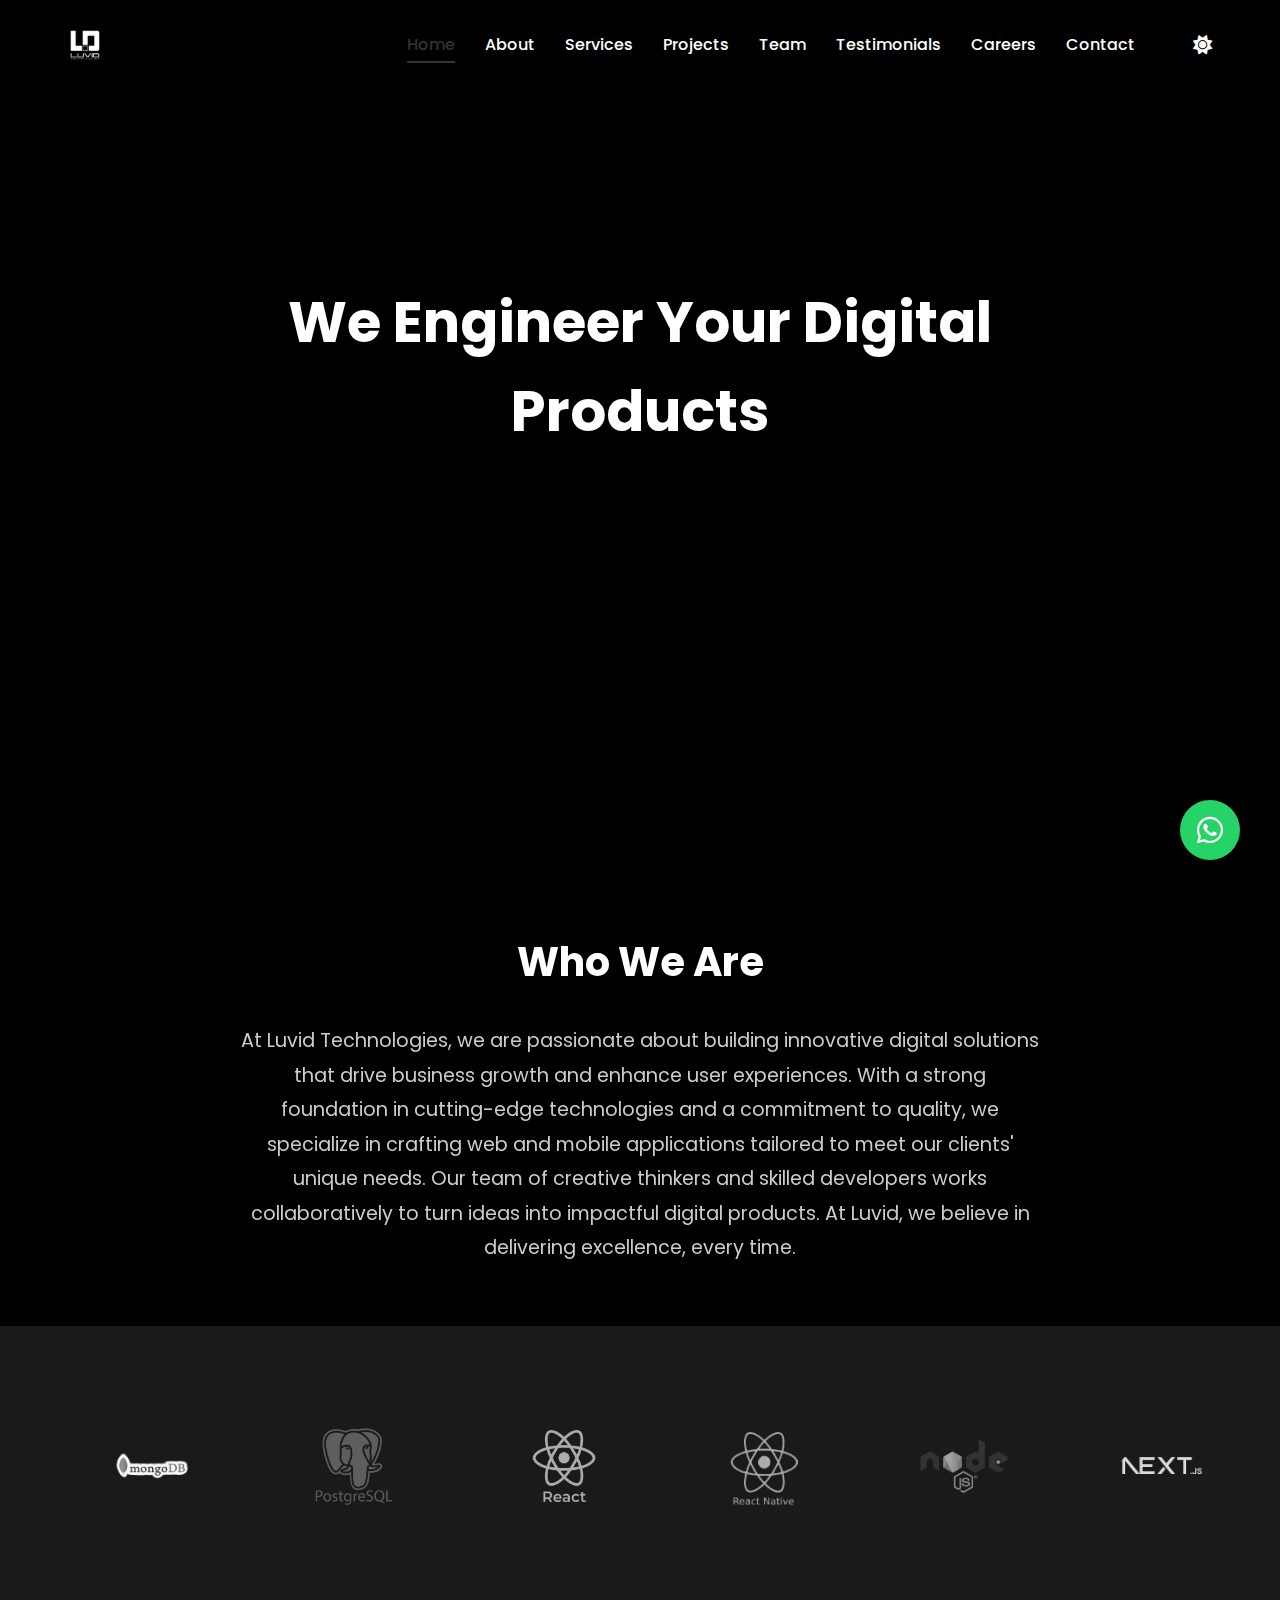
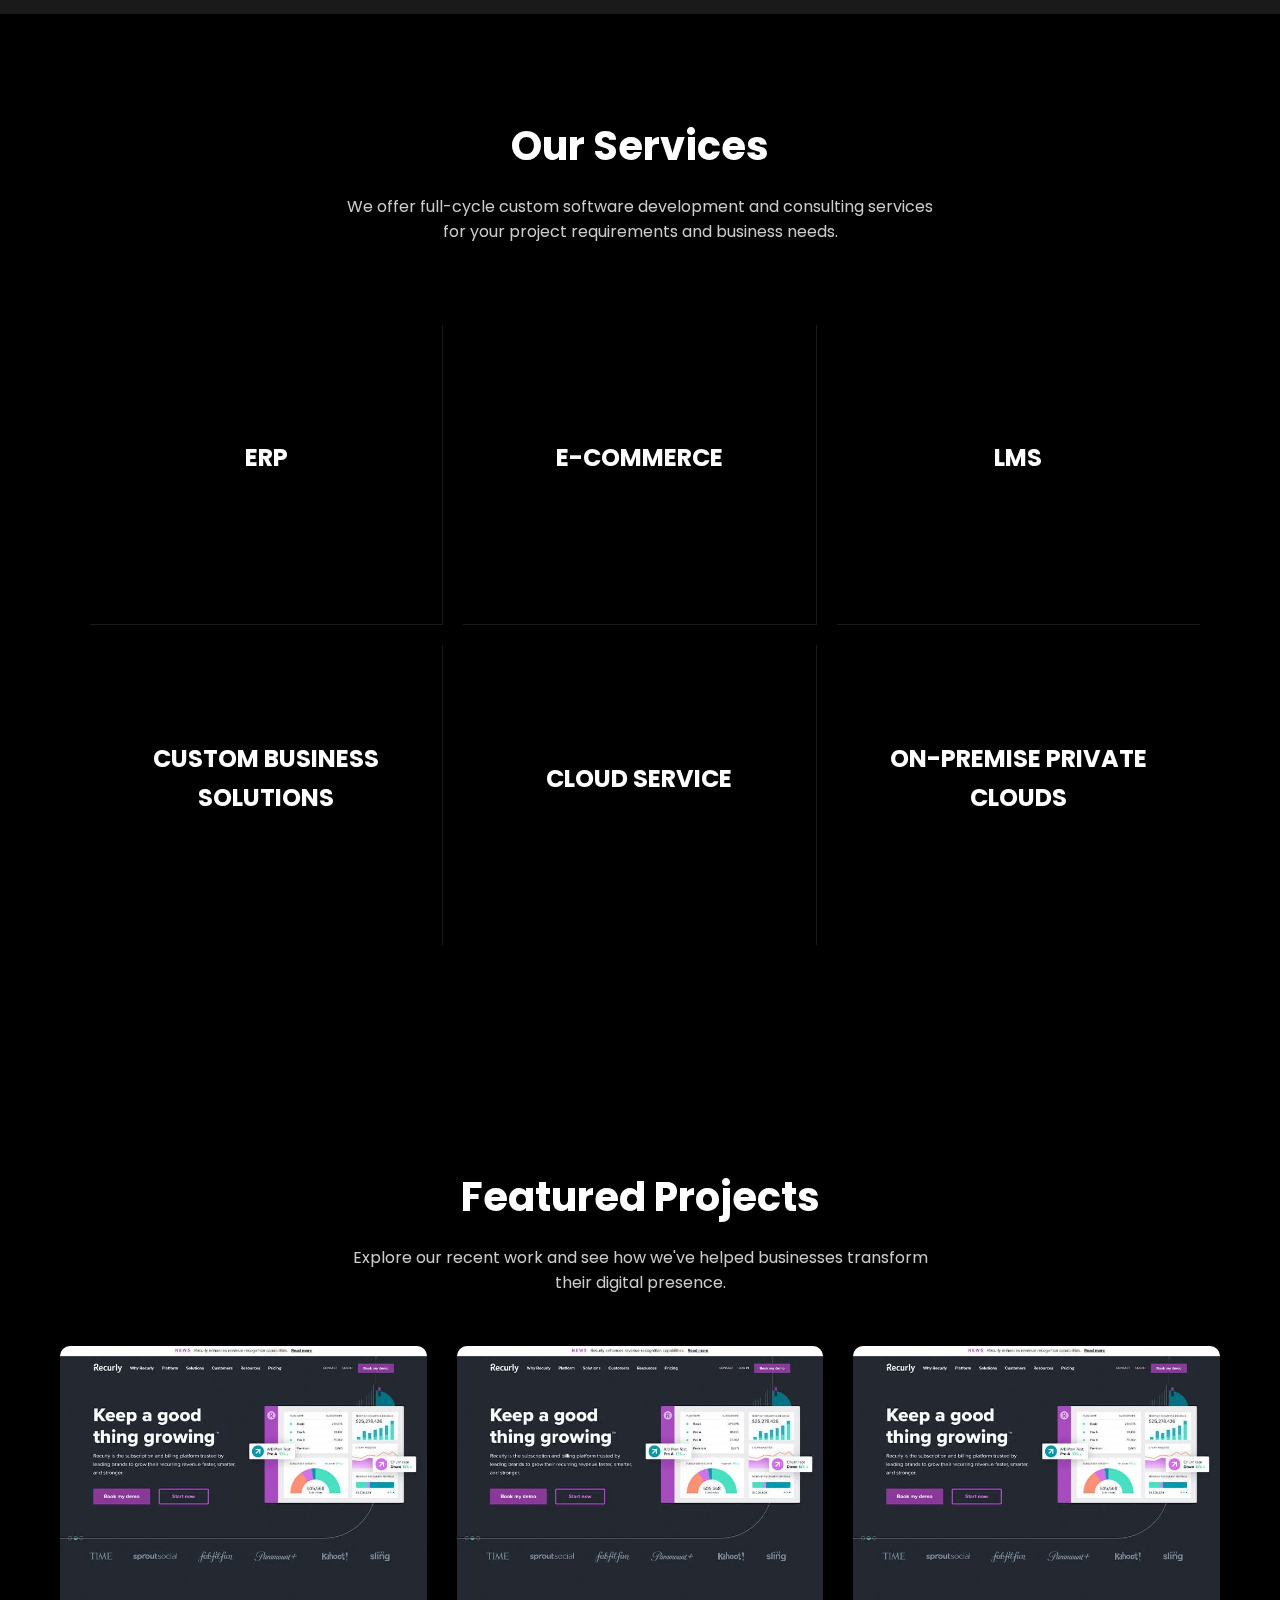
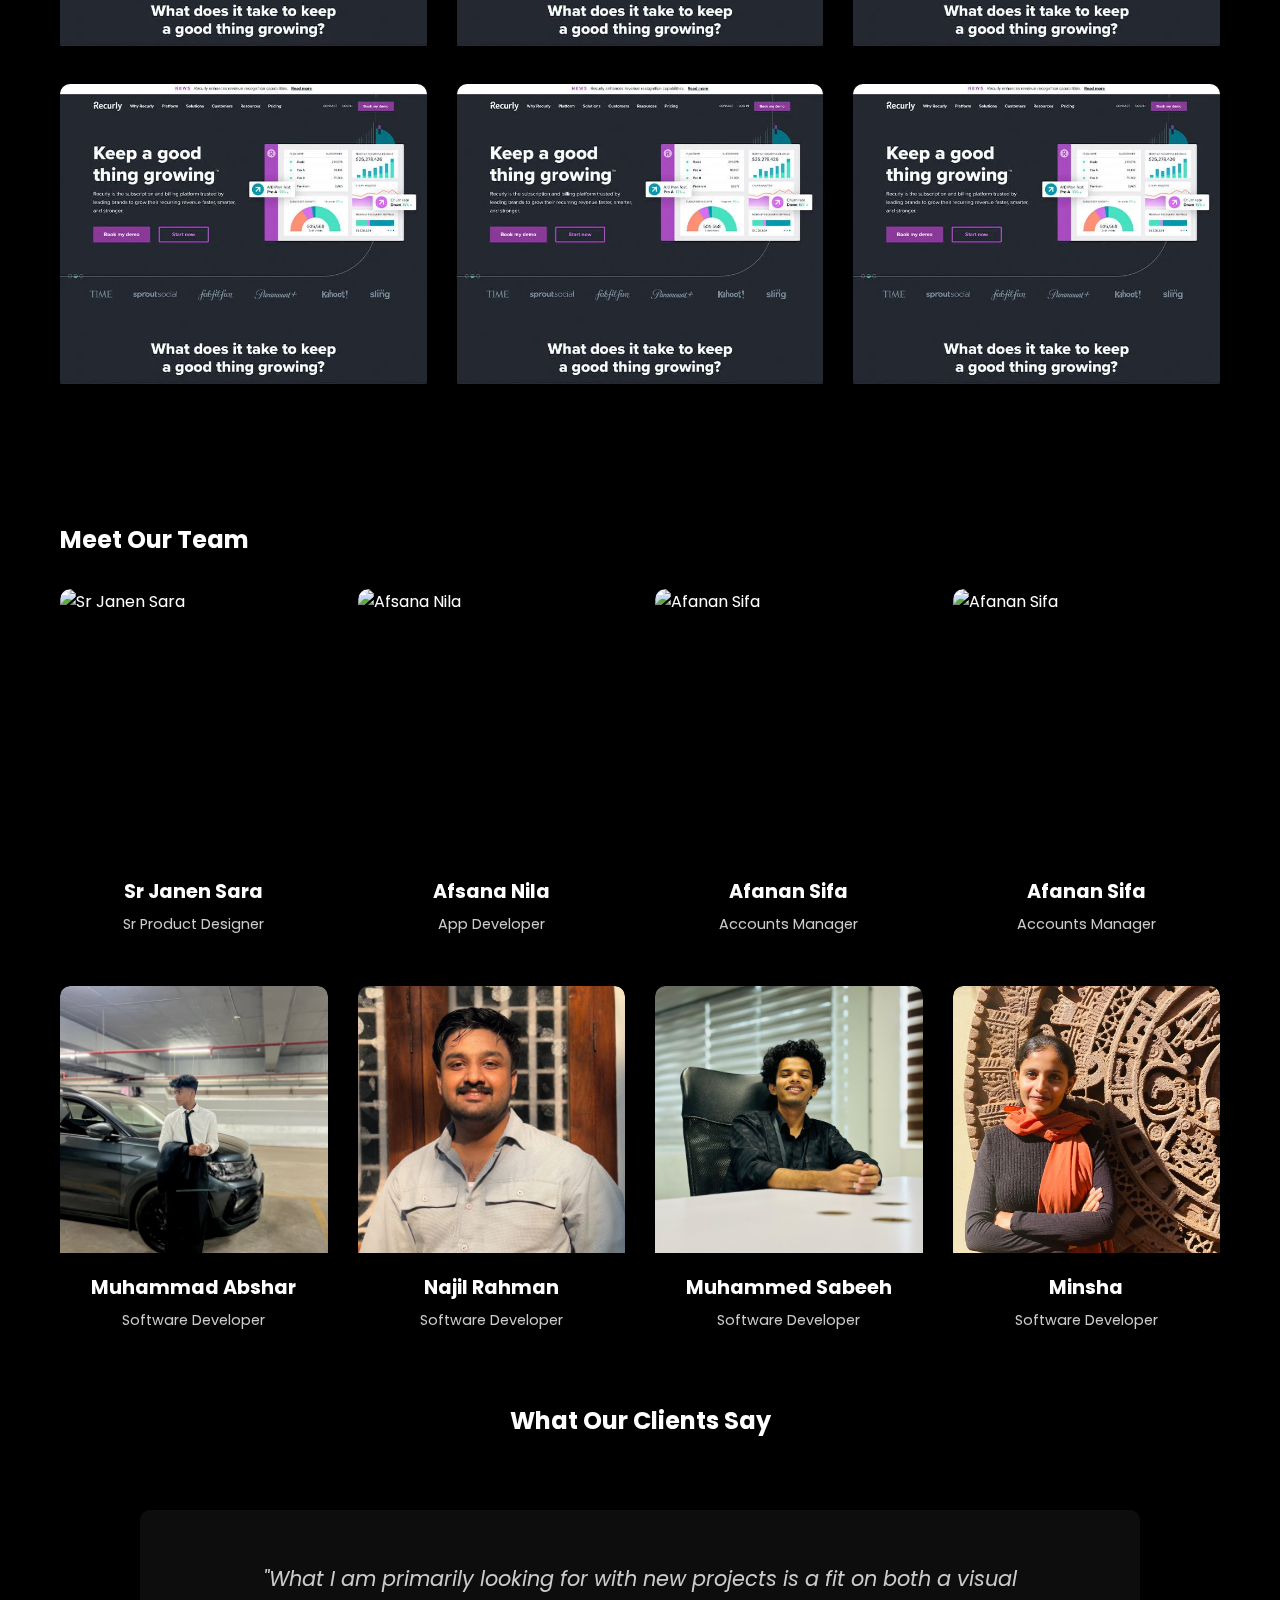
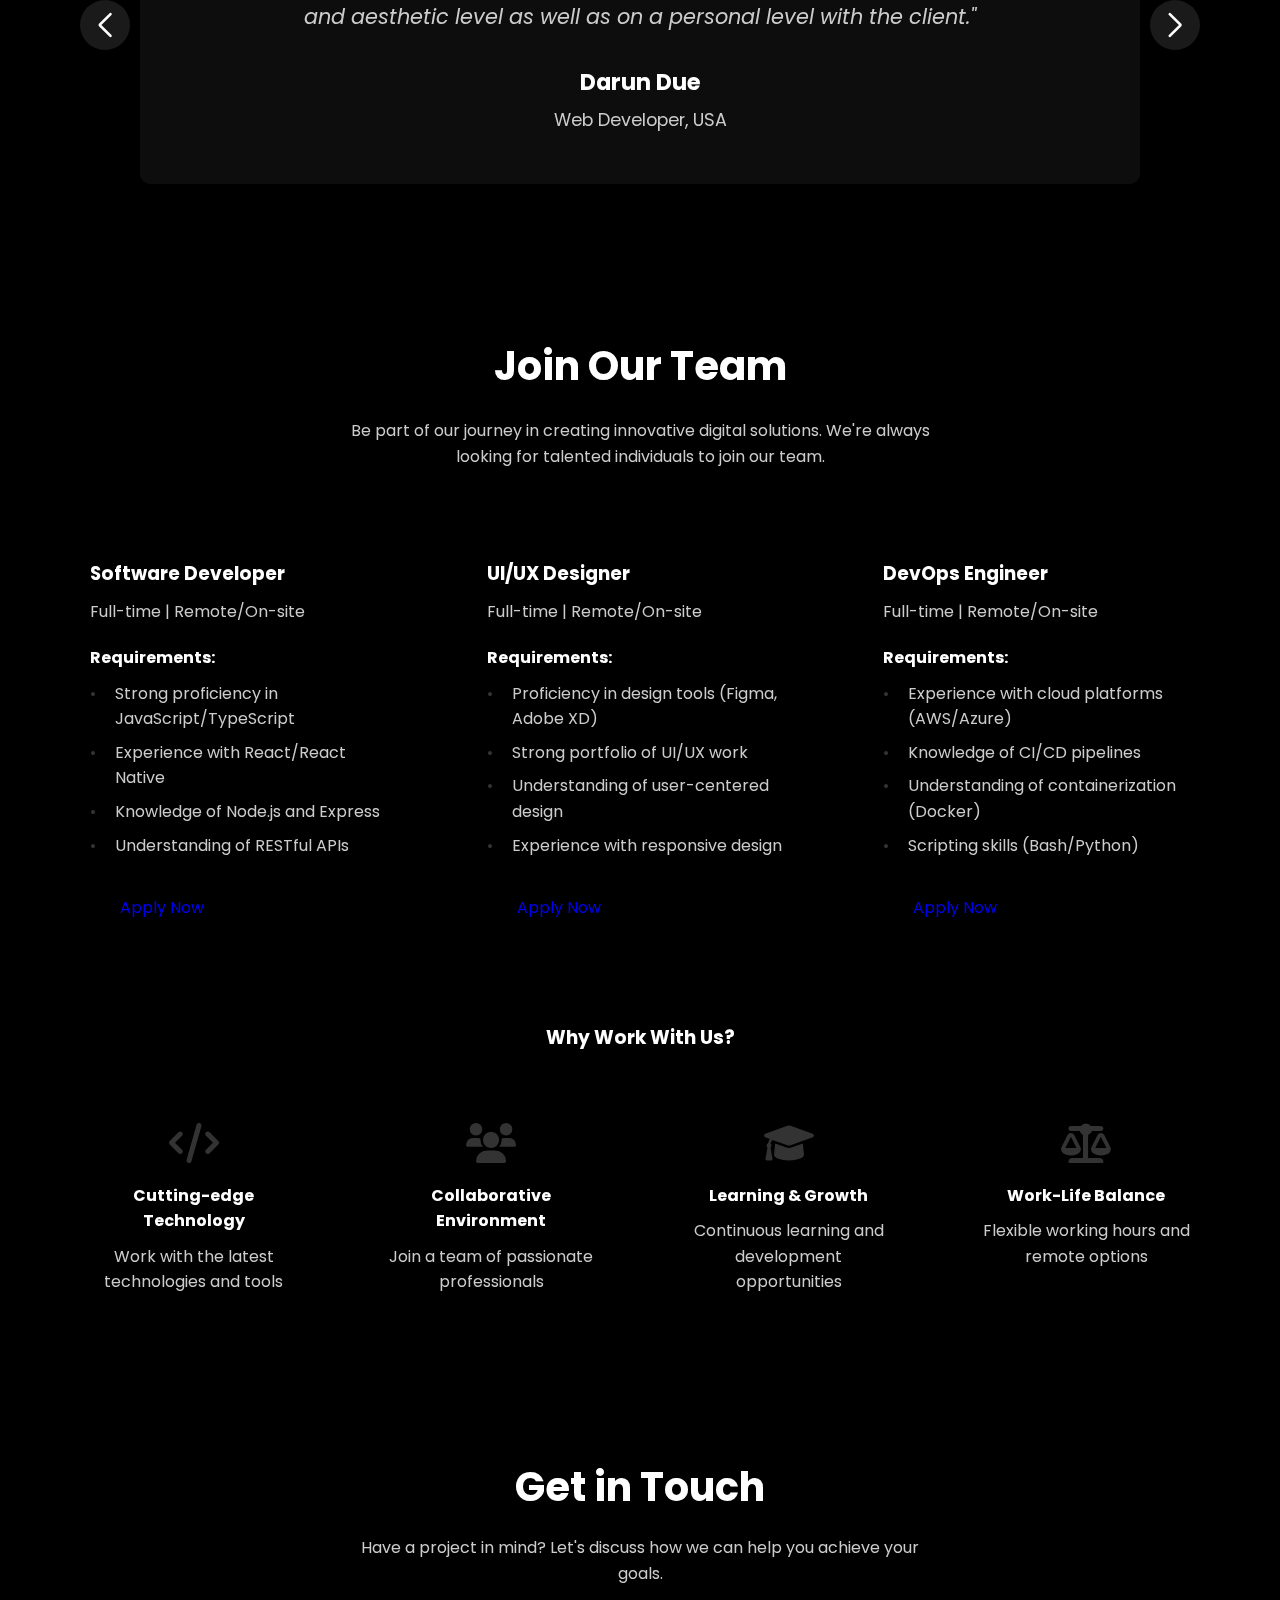
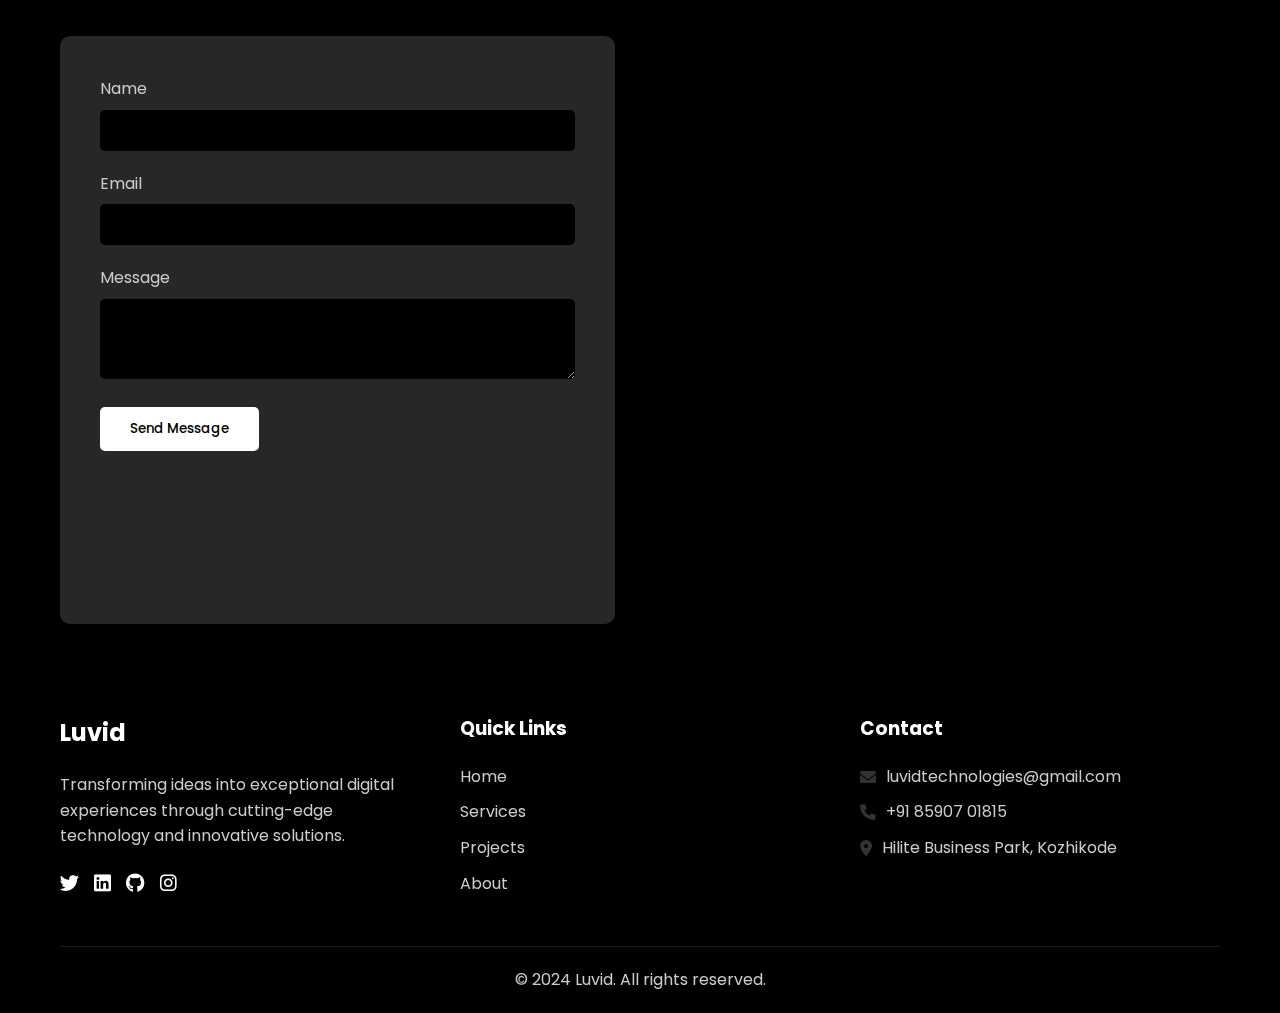
==== commit 677330ff: "video added" ====
--- a/index.html
+++ b/index.html
@@ -45,9 +45,10 @@
 
     <!-- Hero Section -->
     <section class="hero" id="home">
-        <div class="video-background">
-            <video autoplay muted loop playsinline>
-                <source src="https://videocdn.cdnpk.net/videos/8d741b1b-cf4f-4471-b603-152da6e035ba/horizontal/previews/clear/large.mp4?token=exp=1744869125~hmac=d339ce38c1698d14be105984611d4a4f3e255c6f6cc1f390f0aeec65ee28f1cd" type="video/mp4">
+        <div class="video-container">
+            <video class="video-bg" autoplay muted loop playsinline>
+                <source src="https://videocdn.cdnpk.net/videos/86bef6c3-783f-4dd3-a891-95be4fc85bc4/horizontal/previews/clear/small.mp4?token=exp=1744874892~hmac=8ec4c14558c56bfbb3e0a6b5ccad86922672a546ef1670740d2348834baaf9d1" type="video/mp4">
+                Your browser does not support the video tag.
             </video>
             <div class="video-overlay"></div>
         </div>
@@ -541,25 +542,21 @@
 </html>
 
 <style>
-    .video-background {
+    .video-container {
+        position: fixed;
+        top: 0;
+        left: 0;
+        width: 100%;
+        height: 100%;
+        z-index: -1;
+    }
+
+    .video-bg {
         position: absolute;
         top: 0;
         left: 0;
         width: 100%;
         height: 100%;
-        overflow: hidden;
-        z-index: -1;
-    }
-
-    .video-background video {
-        min-width: 100%;
-        min-height: 100%;
-        width: auto;
-        height: auto;
-        position: absolute;
-        top: 50%;
-        left: 50%;
-        transform: translate(-50%, -50%);
         object-fit: cover;
     }
 
@@ -580,7 +577,6 @@
         justify-content: center;
         text-align: center;
         color: #fff;
-        overflow: hidden;
     }
 
     .hero-content {
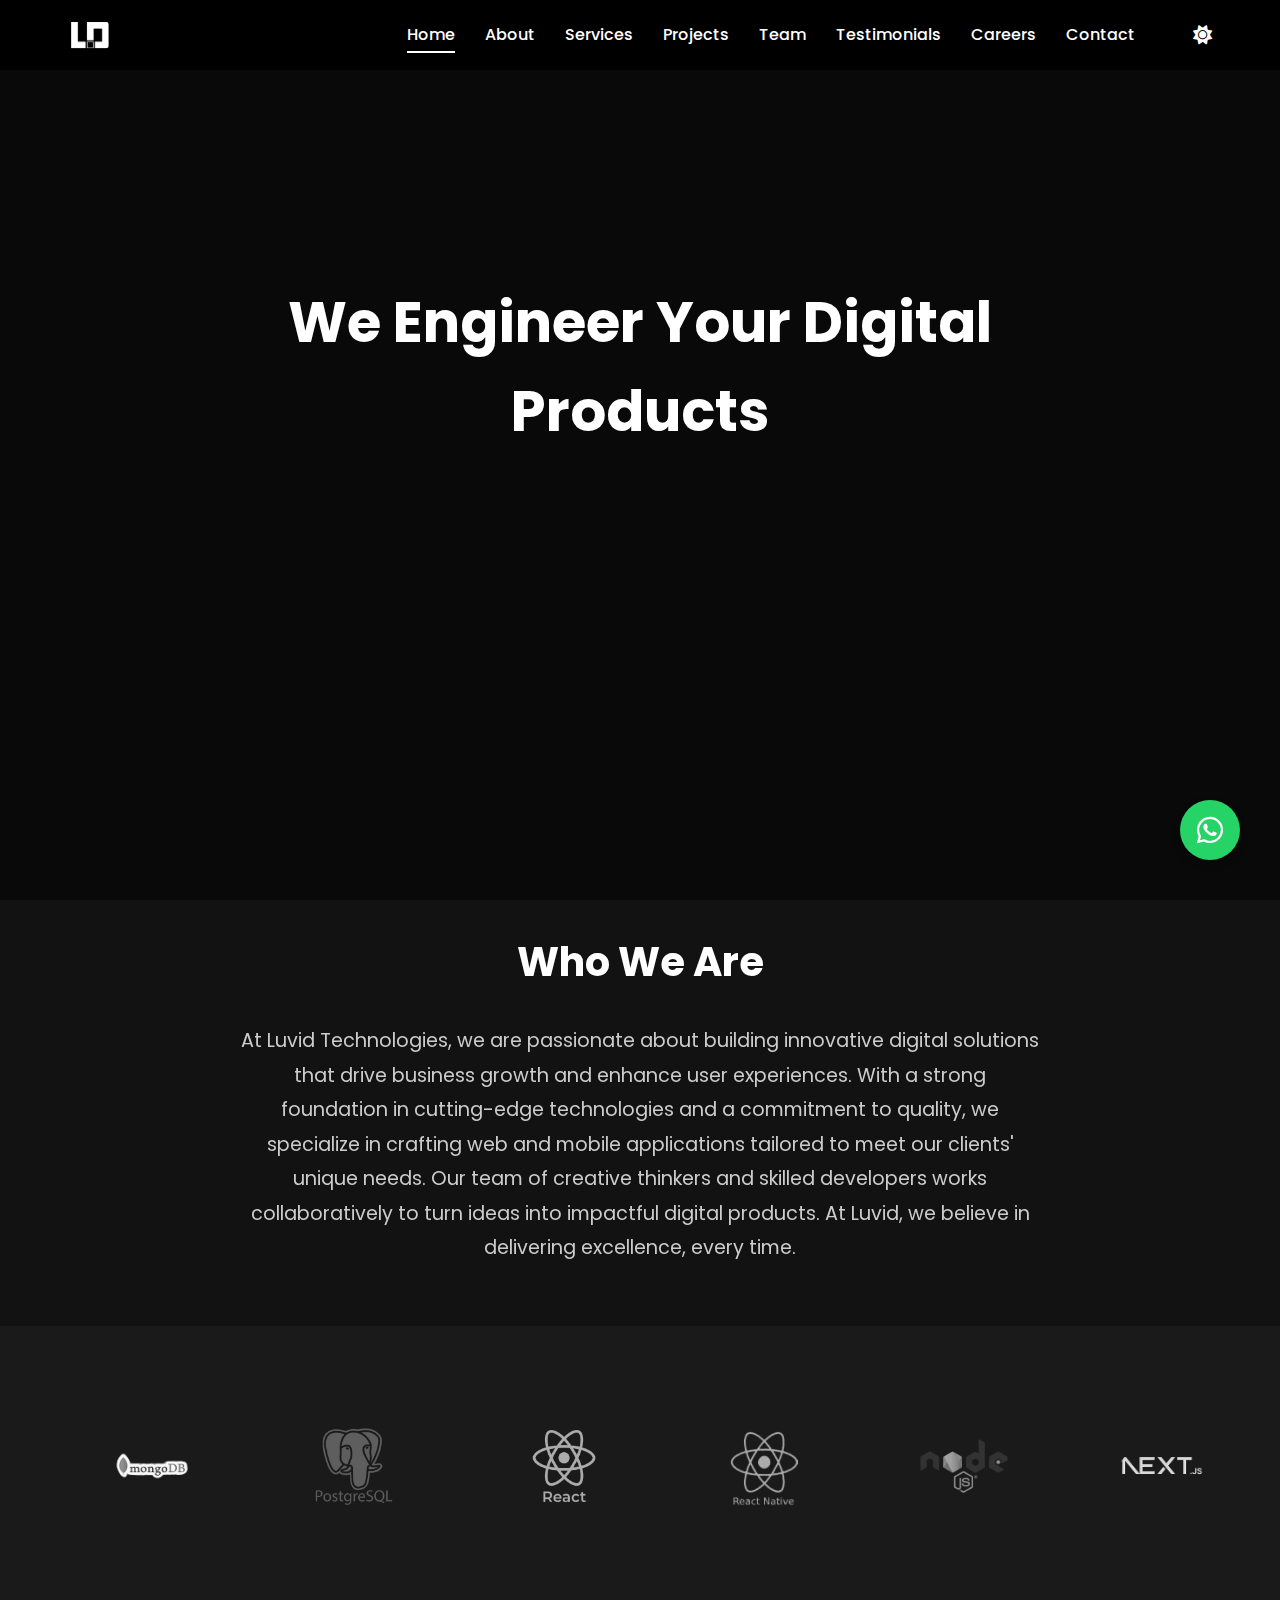
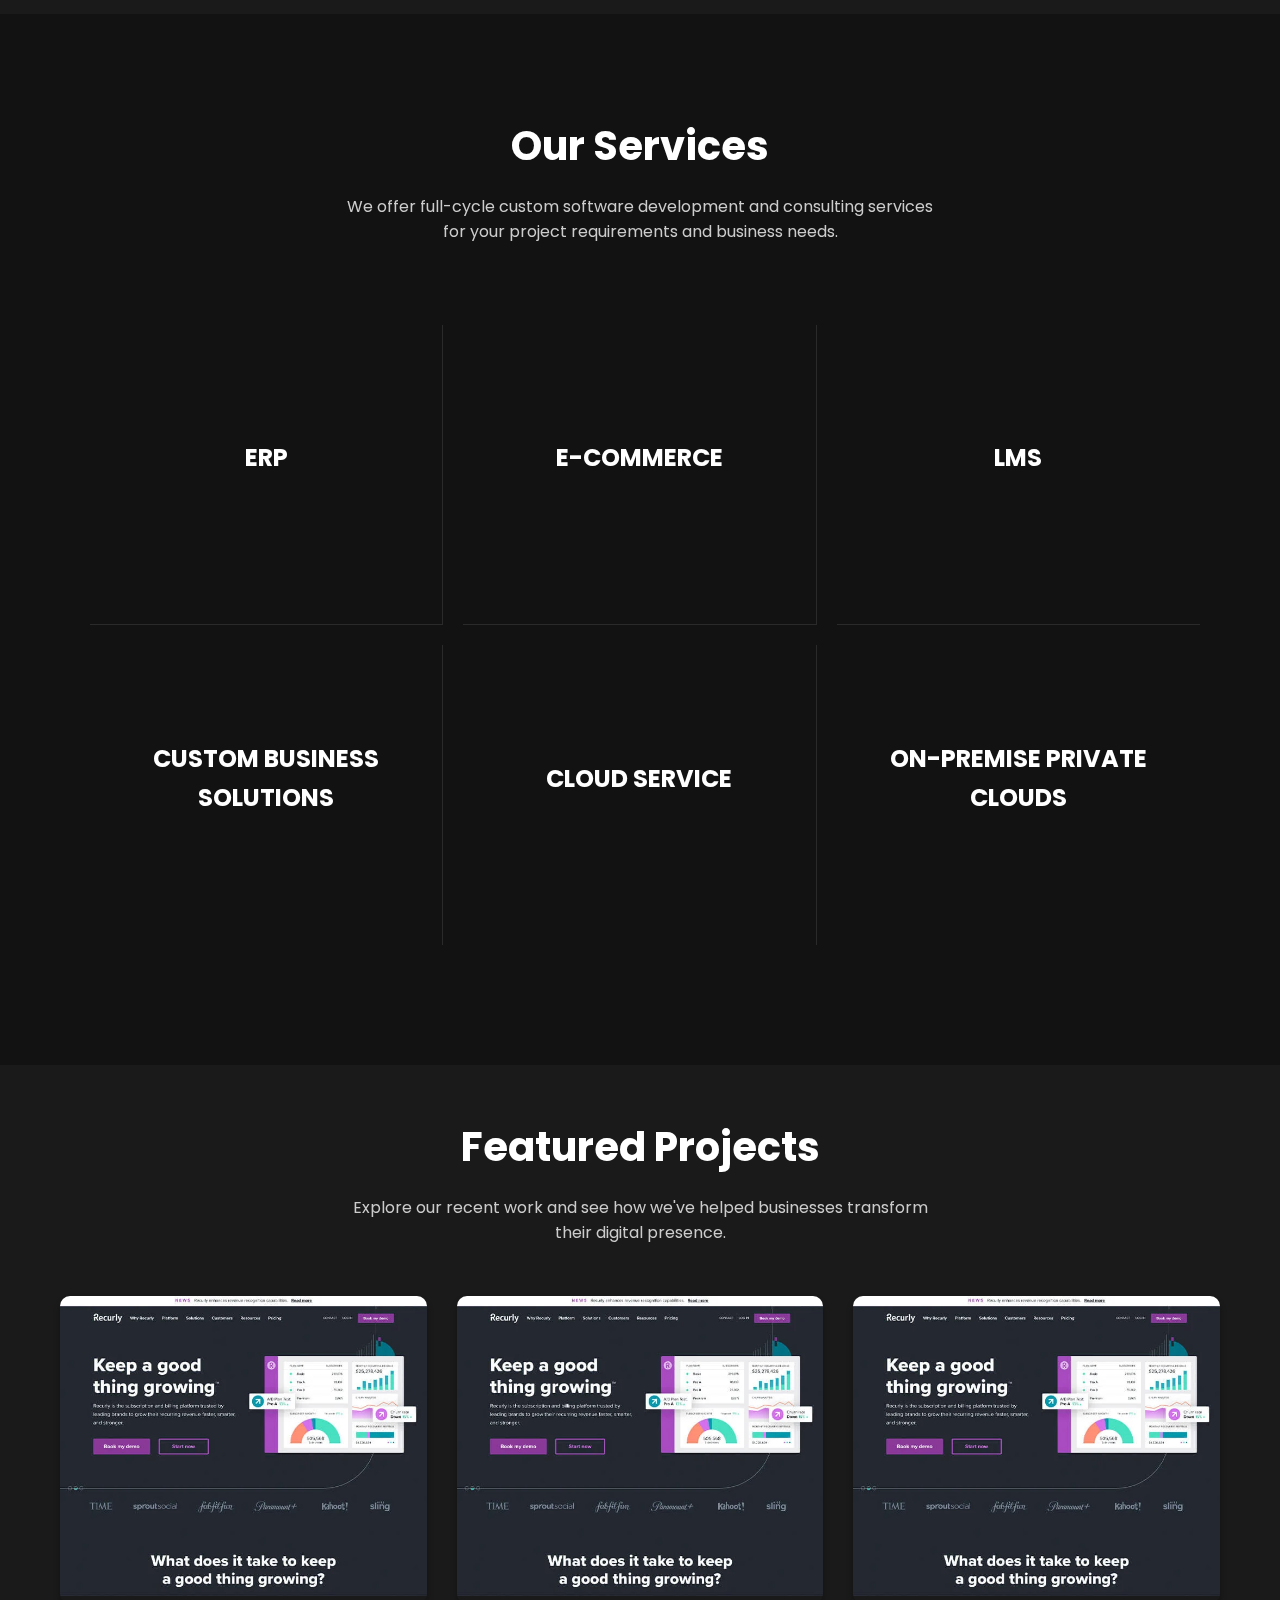
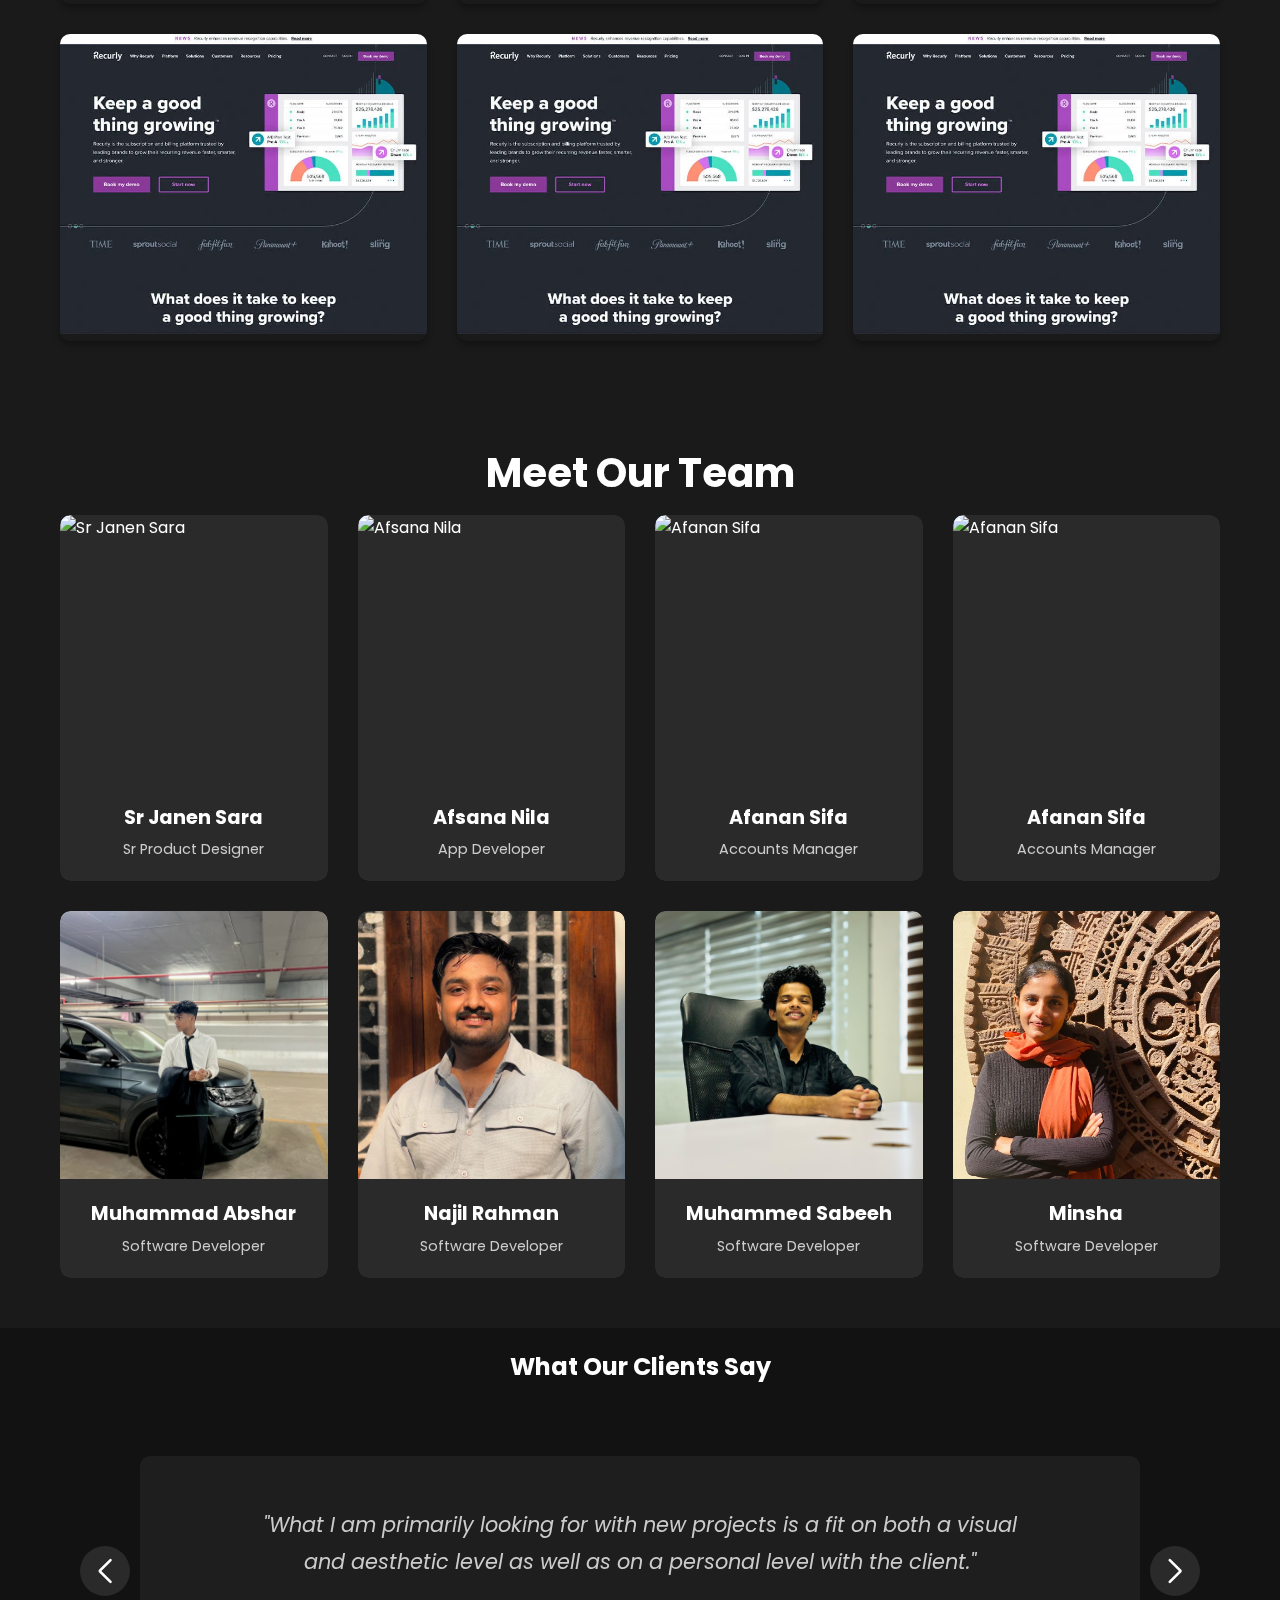
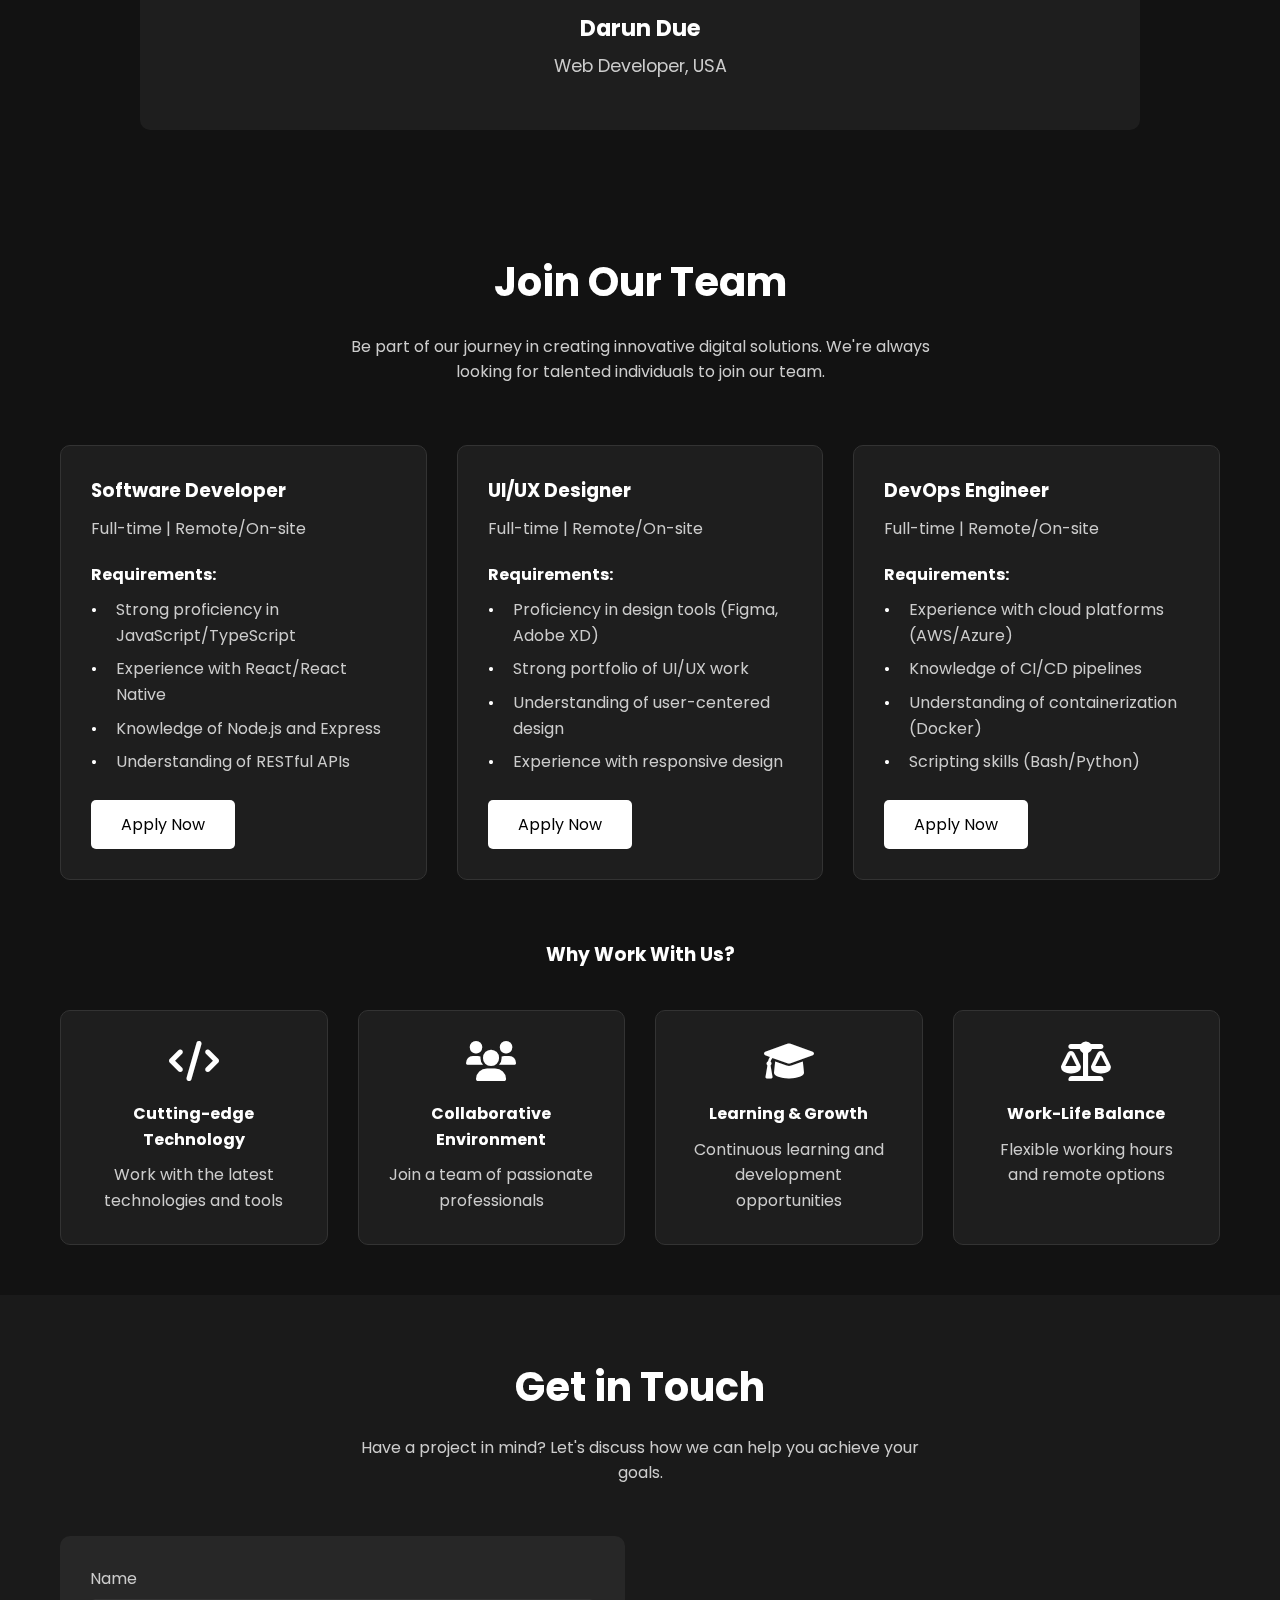
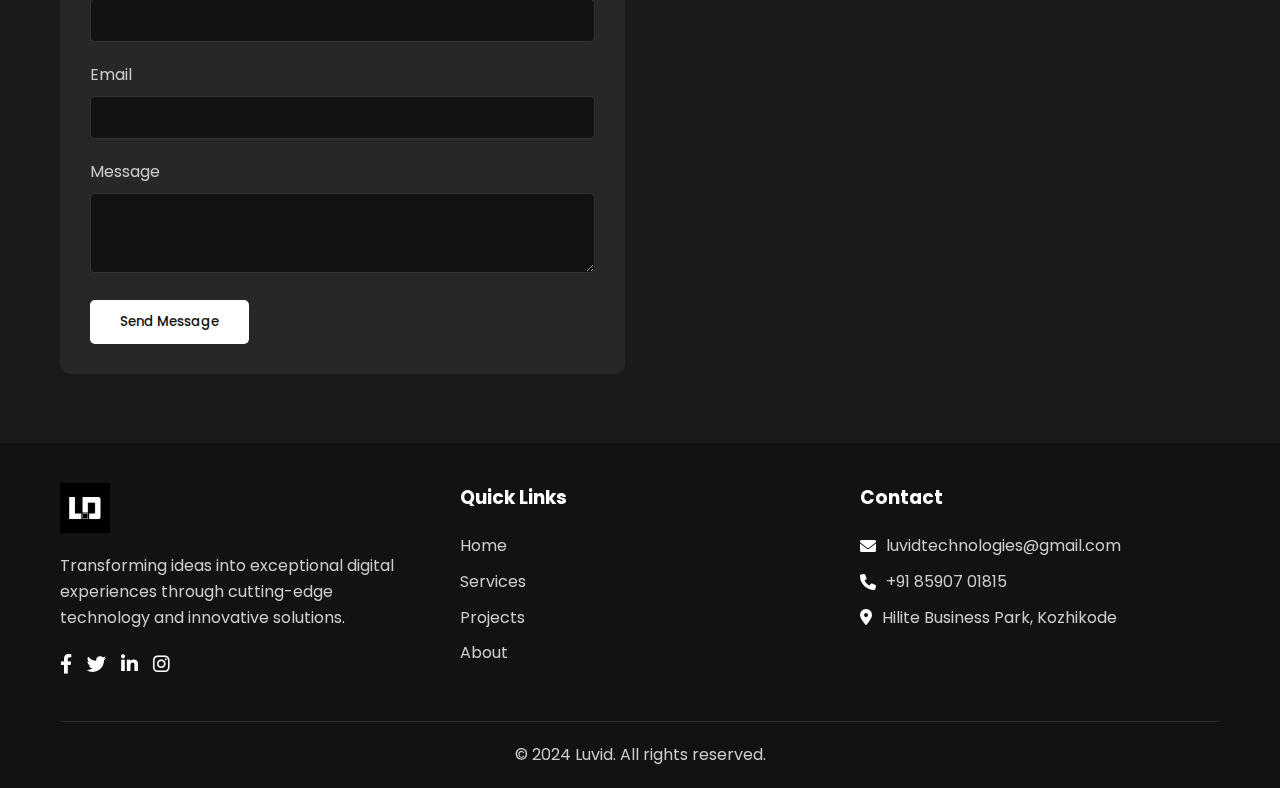
==== commit 1aa83a02: "some changes made" ====
--- a/index.html
+++ b/index.html
@@ -47,7 +47,7 @@
     <section class="hero" id="home">
         <div class="video-container">
             <video class="video-bg" autoplay muted loop playsinline>
-                <source src="https://videocdn.cdnpk.net/videos/86bef6c3-783f-4dd3-a891-95be4fc85bc4/horizontal/previews/clear/small.mp4?token=exp=1744874892~hmac=8ec4c14558c56bfbb3e0a6b5ccad86922672a546ef1670740d2348834baaf9d1" type="video/mp4">
+                 <source src="https://videocdn.cdnpk.net/videos/8d741b1b-cf4f-4471-b603-152da6e035ba/horizontal/previews/clear/large.mp4?token=exp=1744875271~hmac=708f66a676ed5ee9ae59336e6c61b6485ac35bac2ab2018b6c0de6a0dfc305e3" type="video/mp4">
                 Your browser does not support the video tag.
             </video>
             <div class="video-overlay"></div>
@@ -144,6 +144,12 @@
 
     <!-- Projects Section -->
     <section class="projects" id="projects">
+        <div class="video-background">
+            <video autoplay muted loop playsinline>
+                <source src="https://videocdn.cdnpk.net/videos/8d741b1b-cf4f-4471-b603-152da6e035ba/horizontal/previews/clear/large.mp4?token=exp=1744875271~hmac=708f66a676ed5ee9ae59336e6c61b6485ac35bac2ab2018b6c0de6a0dfc305e3" type="video/mp4">
+            </video>
+            <div class="video-overlay"></div>
+        </div>
         <div class="container">
             <div class="section-header">
                 <h2>Featured Projects</h2>
@@ -197,10 +203,15 @@
     </section>
 
     <!-- Team Section -->
-    <section class="team" id="team">
-        <div class="container">
-            <div class="section-title text-center">
-                <h2 class="title w-600 mb--20">Meet Our Team</h2>
+    <section id="team" class="team">
+        <div class="video-background">
+            <video autoplay muted loop playsinline>
+                <source src="https://videocdn.cdnpk.net/videos/8d741b1b-cf4f-4471-b603-152da6e035ba/horizontal/previews/clear/large.mp4?token=exp=1744875271~hmac=708f66a676ed5ee9ae59336e6c61b6485ac35bac2ab2018b6c0de6a0dfc305e3" type="video/mp4">
+            </video>
+        </div>
+        <div class="container">
+            <div class="section-header">
+                <h2 class="section-title">Meet Our Team</h2>
             </div>
             <div class="team-grid">
                 <div class="team-member">
@@ -343,6 +354,12 @@
 
     <!-- Careers Section -->
     <section class="careers" id="careers">
+        <div class="video-background">
+            <video autoplay muted loop playsinline>
+                <source src="https://videocdn.cdnpk.net/videos/8d741b1b-cf4f-4471-b603-152da6e035ba/horizontal/previews/clear/large.mp4?token=exp=1744875271~hmac=708f66a676ed5ee9ae59336e6c61b6485ac35bac2ab2018b6c0de6a0dfc305e3" type="video/mp4">
+            </video>
+            <div class="video-overlay"></div>
+        </div>
         <div class="container">
             <div class="section-header">
                 <h2>Join Our Team</h2>
@@ -493,14 +510,16 @@
             <div class="footer-content">
                 <div class="footer-about">
                     <div class="footer-logo">
-                        <h2>Luvid</h2>
+                        <a href="#home" class="logo">
+                            <img src="./assets/images/luvidlogo.jpg" alt="Luvid Technologies Logo">
+                        </a>
                     </div>
                     <p>Transforming ideas into exceptional digital experiences through cutting-edge technology and innovative solutions.</p>
                     <div class="social-links">
-                        <a href="#"><i class="fab fa-twitter"></i></a>
-                        <a href="#"><i class="fab fa-linkedin"></i></a>
-                        <a href="#"><i class="fab fa-github"></i></a>
-                        <a href="#"><i class="fab fa-instagram"></i></a>
+                        <a href="#" aria-label="Facebook"><i class="fab fa-facebook-f"></i></a>
+                        <a href="#" aria-label="Twitter"><i class="fab fa-twitter"></i></a>
+                        <a href="#" aria-label="LinkedIn"><i class="fab fa-linkedin-in"></i></a>
+                        <a href="#" aria-label="Instagram"><i class="fab fa-instagram"></i></a>
                     </div>
                 </div>
                 <div class="footer-links">
--- a/styles.css
+++ b/styles.css
@@ -58,7 +58,7 @@
     left: 0;
     right: 0;
     background-color: #000000;
-    padding: 20px 0;
+    padding: 5px 0;
     z-index: 1000;
 }
 
@@ -81,8 +81,9 @@
 }
 
 .logo img {
-    height: 50px;
+    height: 60px;
     width: auto;
+    transition: all 0.3s ease;
 }
 
 .nav-links {
@@ -104,7 +105,7 @@
 }
 
 .nav-links a.active {
-    color: var(--accent-color);
+    color: var(--text-color);
     position: relative;
 }
 
@@ -120,6 +121,19 @@
     transition: transform 0.3s ease;
 }
 
+/* Dark theme specific styles */
+:root[data-theme="dark"] .nav-links a {
+    color: #ffffff;
+}
+
+:root[data-theme="dark"] .nav-links a.active {
+    color: #ffffff;
+}
+
+:root[data-theme="dark"] .nav-links a:hover {
+    color: var(--accent-color);
+}
+
 .container {
     max-width: 1200px;
     margin: 0 auto;
@@ -203,7 +217,9 @@
     text-decoration: none;
     font-weight: 500;
     transition: all 0.3s ease;
-    margin-right: 15px;
+    margin: 3px 15px 0 0;
+    text-align: center;
+    display: inline-block;
 }
 
 .hero .btn-secondary {
@@ -383,8 +399,44 @@
 
 /* Projects Section */
 .projects {
-    padding: 100px 0;
-    background-color: var(--primary-color);
+    padding: 50px 0 50px 0;
+    position: relative;
+    overflow: hidden;
+}
+
+/* Light theme background for projects */
+:root[data-theme="light"] .projects {
+    background-color: #e0e0e0 !important;
+}
+
+.projects .video-background {
+    position: absolute;
+    top: 0;
+    left: 0;
+    width: 100%;
+    height: 100%;
+    z-index: 0;
+}
+
+/* Hide video background in both themes for projects */
+.projects .video-background {
+    display: none;
+}
+
+.projects .video-background video {
+    width: 100%;
+    height: 100%;
+    object-fit: cover;
+}
+
+.projects .video-overlay {
+    position: absolute;
+    top: 0;
+    left: 0;
+    width: 100%;
+    height: 100%;
+    background: rgba(0, 0, 0, 0.7);
+    z-index: 1;
 }
 
 .projects-grid {
@@ -445,12 +497,55 @@
 
 /* Team Section */
 .team {
-    padding: 30px 0;
-    background-color: var(--primary-color);
-}
-
-.team .section-title {
-    margin-bottom: 30px;
+    padding: 50px 0;
+    position: relative;
+    overflow: hidden;
+    margin-bottom: 0;
+}
+
+/* Light theme background for team */
+:root[data-theme="light"] .team {
+    background-color: #e0e0e0 !important;
+}
+
+.team .video-background {
+    position: absolute;
+    top: 0;
+    left: 0;
+    width: 100%;
+    height: 100%;
+    z-index: 0;
+}
+
+/* Hide video background in both themes for team */
+.team .video-background {
+    display: none;
+}
+
+.team .video-background video {
+    width: 100%;
+    height: 100%;
+    object-fit: cover;
+}
+
+.team .video-overlay {
+    position: absolute;
+    top: 0;
+    left: 0;
+    width: 100%;
+    height: 100%;
+    background: rgba(0, 0, 0, 0.7);
+    z-index: 1;
+}
+
+/* Ensure content stays above video */
+.team .container {
+    position: relative;
+    z-index: 2;
+}
+
+.team .section-header {
+    margin-bottom: 10px;
 }
 
 .team .title {
@@ -516,11 +611,21 @@
 
 /* Light Theme Team Styles */
 :root[data-theme="light"] .team {
-    background-color: rgba(0, 0, 0, 0.1);
-}
-
-:root[data-theme="light"] .team-inner {
-    background-color: #ffffff;
+    background-color: #e0e0e0 !important;
+}
+
+:root[data-theme="light"] .team .section-header {
+    margin-top: 20px;
+}
+
+:root[data-theme="light"] .team .section-title {
+    margin-top: 10px;
+    color: #333333;
+}
+
+:root[data-theme="light"] .team .team-name,
+:root[data-theme="light"] .team .team-role {
+    color: #333333;
 }
 
 /* Dark Theme Team Styles */
@@ -534,7 +639,7 @@
 
 /* Contact Section */
 .contact {
-    padding: 100px 0 30px 0;
+    padding: 60px 0;
     background-color: var(--bg-secondary);
 }
 
@@ -599,7 +704,7 @@
 
 /* Testimonials Section */
 .testimonials {
-    padding: 20px 0 100px 0;
+    padding: 20px 0 50px 0;
     background-color: var(--primary-color);
     overflow: hidden;
 }
@@ -878,14 +983,15 @@
 .contact-content {
     display: grid;
     grid-template-columns: 1fr 1fr;
-    gap: 50px;
-    margin-top: 50px;
+    gap: 30px;
+    margin-top: 30px;
 }
 
 .contact-form {
     background-color: rgb(39, 39, 39);
-    padding: 40px;
+    padding: 30px;
     border-radius: 10px;
+    height: fit-content;
 }
 
 .form-group {
@@ -938,8 +1044,13 @@
 /* Footer Styles */
 .footer {
     background-color: var(--bg-color);
-    padding: 60px 0 20px;
-    color: var(--text-color);
+    padding: 40px 0 20px;
+    color: var(--text-color);
+}
+
+/* Light theme specific footer styles */
+:root[data-theme="light"] .footer {
+    background-color: #f5f5f5;
 }
 
 .footer-content {
@@ -961,9 +1072,14 @@
     min-width: 200px;
 }
 
-.footer-logo h2 {
-    color: var(--text-color);
+.footer-logo {
     margin-bottom: 20px;
+}
+
+.footer-logo .logo img {
+    height: 50px;
+    width: auto;
+    transition: all 0.3s ease;
 }
 
 .footer-about p {
@@ -1044,6 +1160,16 @@
     .footer-links {
         width: 100%;
         min-width: auto;
+    }
+
+    .footer-logo .logo img {
+        height: 40px;
+    }
+}
+
+@media (max-width: 576px) {
+    .footer-logo .logo img {
+        height: 35px;
     }
 }
 
@@ -1365,7 +1491,7 @@
     }
 
     .logo img {
-        height: 40px;
+        height: 55px;
     }
 
     .nav-links {
@@ -1379,7 +1505,7 @@
     }
 
     .logo img {
-        height: 35px;
+        height: 50px;
     }
 
     .nav-links {
@@ -1690,10 +1816,14 @@
     transform: scale(1.1);
 }
 
-/* Light Theme Specific Styles */
+/* Light theme specific styles */
 :root[data-theme="light"] .navbar {
-    background-color: var(--primary-color);
+    background-color: #ffffff;
     box-shadow: 0 2px 10px rgba(0, 0, 0, 0.1);
+}
+
+:root[data-theme="light"] .navbar .logo img {
+    filter: brightness(0); /* Makes the logo black in light theme */
 }
 
 :root[data-theme="light"] .nav-links a {
@@ -1810,7 +1940,7 @@
     }
 
     .logo img {
-        height: 40px;
+        height: 55px;
     }
 }
 
@@ -1820,7 +1950,7 @@
     }
 
     .logo img {
-        height: 35px;
+        height: 50px;
     }
 
     .nav-links {
@@ -1878,14 +2008,14 @@
 /* Map Container Styles */
 .map-container {
     background-color: var(--bg-primary);
-    padding: 40px;
-    height: 100%;
+    padding: 30px;
+    height: fit-content;
 }
 
 .map-container iframe {
     width: 100%;
     height: 100%;
-    min-height: 500px;
+    min-height: 380px;
     border: none;
 }
 
@@ -1923,33 +2053,34 @@
 
 /* Contact Section */
 .contact {
-    padding: 100px 0 30px 0;
+    padding: 60px 0;
     background-color: var(--bg-secondary);
 }
 
 .contact-content {
     display: grid;
     grid-template-columns: 1fr 1fr;
-    gap: 50px;
-    margin-top: 50px;
+    gap: 30px;
+    margin-top: 30px;
 }
 
 .contact-form {
     background-color: rgb(39, 39, 39);
-    padding: 40px;
+    padding: 30px;
     border-radius: 10px;
+    height: fit-content;
 }
 
 .map-container {
     background-color: var(--bg-primary);
-    padding: 40px;
-    height: 100%;
+    padding: 30px;
+    height: fit-content;
 }
 
 .map-container iframe {
     width: 100%;
     height: 100%;
-    min-height: 500px;
+    min-height: 380px;
     border: none;
 }
 
@@ -1990,10 +2121,45 @@
     }
 }
 
-/* Careers Section Styles */
+/* Careers Section */
 .careers {
-    padding: 30px 0;
-    background-color: var(--primary-color);
+    padding: 50px 0 50px 0;
+    position: relative;
+    overflow: hidden;
+}
+
+.careers .video-background {
+    position: absolute;
+    top: 0;
+    left: 0;
+    width: 100%;
+    height: 100%;
+    z-index: 0;
+}
+
+/* Hide video background in dark theme for careers */
+:root[data-theme="dark"] .careers .video-background {
+    display: none;
+}
+
+:root[data-theme="light"] .careers .video-background {
+    display: none;
+}
+
+.careers .video-background video {
+    width: 100%;
+    height: 100%;
+    object-fit: cover;
+}
+
+.careers .video-overlay {
+    position: absolute;
+    top: 0;
+    left: 0;
+    width: 100%;
+    height: 100%;
+    background: rgba(0, 0, 0, 0.7);
+    z-index: 1;
 }
 
 .careers .section-header {
@@ -2315,4 +2481,22 @@
 .toast-message {
     font-size: 14px;
     font-weight: 500;
+}
+
+/* Ensure content stays above video */
+.projects .container,
+.careers .container {
+    position: relative;
+    z-index: 2;
+}
+
+/* Light theme specific styles for careers section */
+:root[data-theme="light"] .careers .section-header h2,
+:root[data-theme="light"] .careers .section-header p,
+:root[data-theme="light"] .careers .careers-benefits h3 {
+    color: #ffffff;
+}
+
+.team .section-title {
+    margin-bottom: 10px;
 } 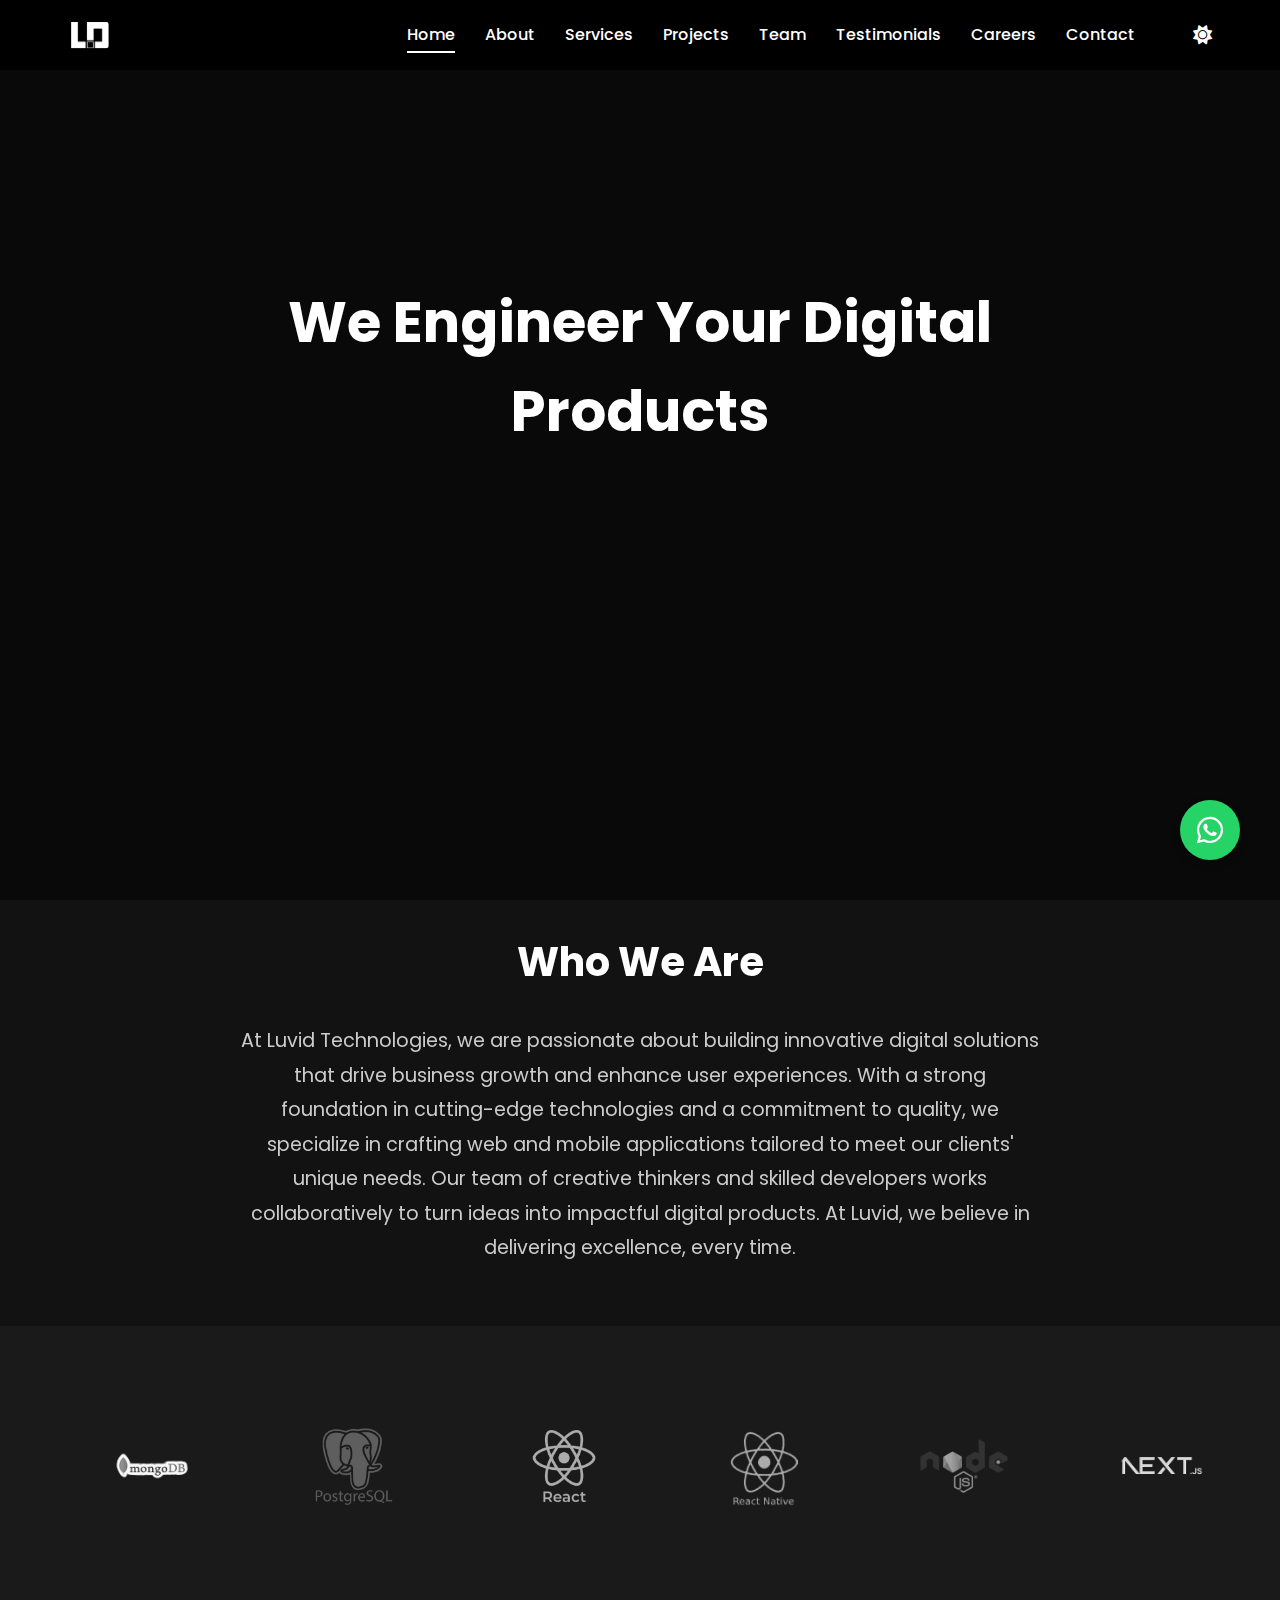
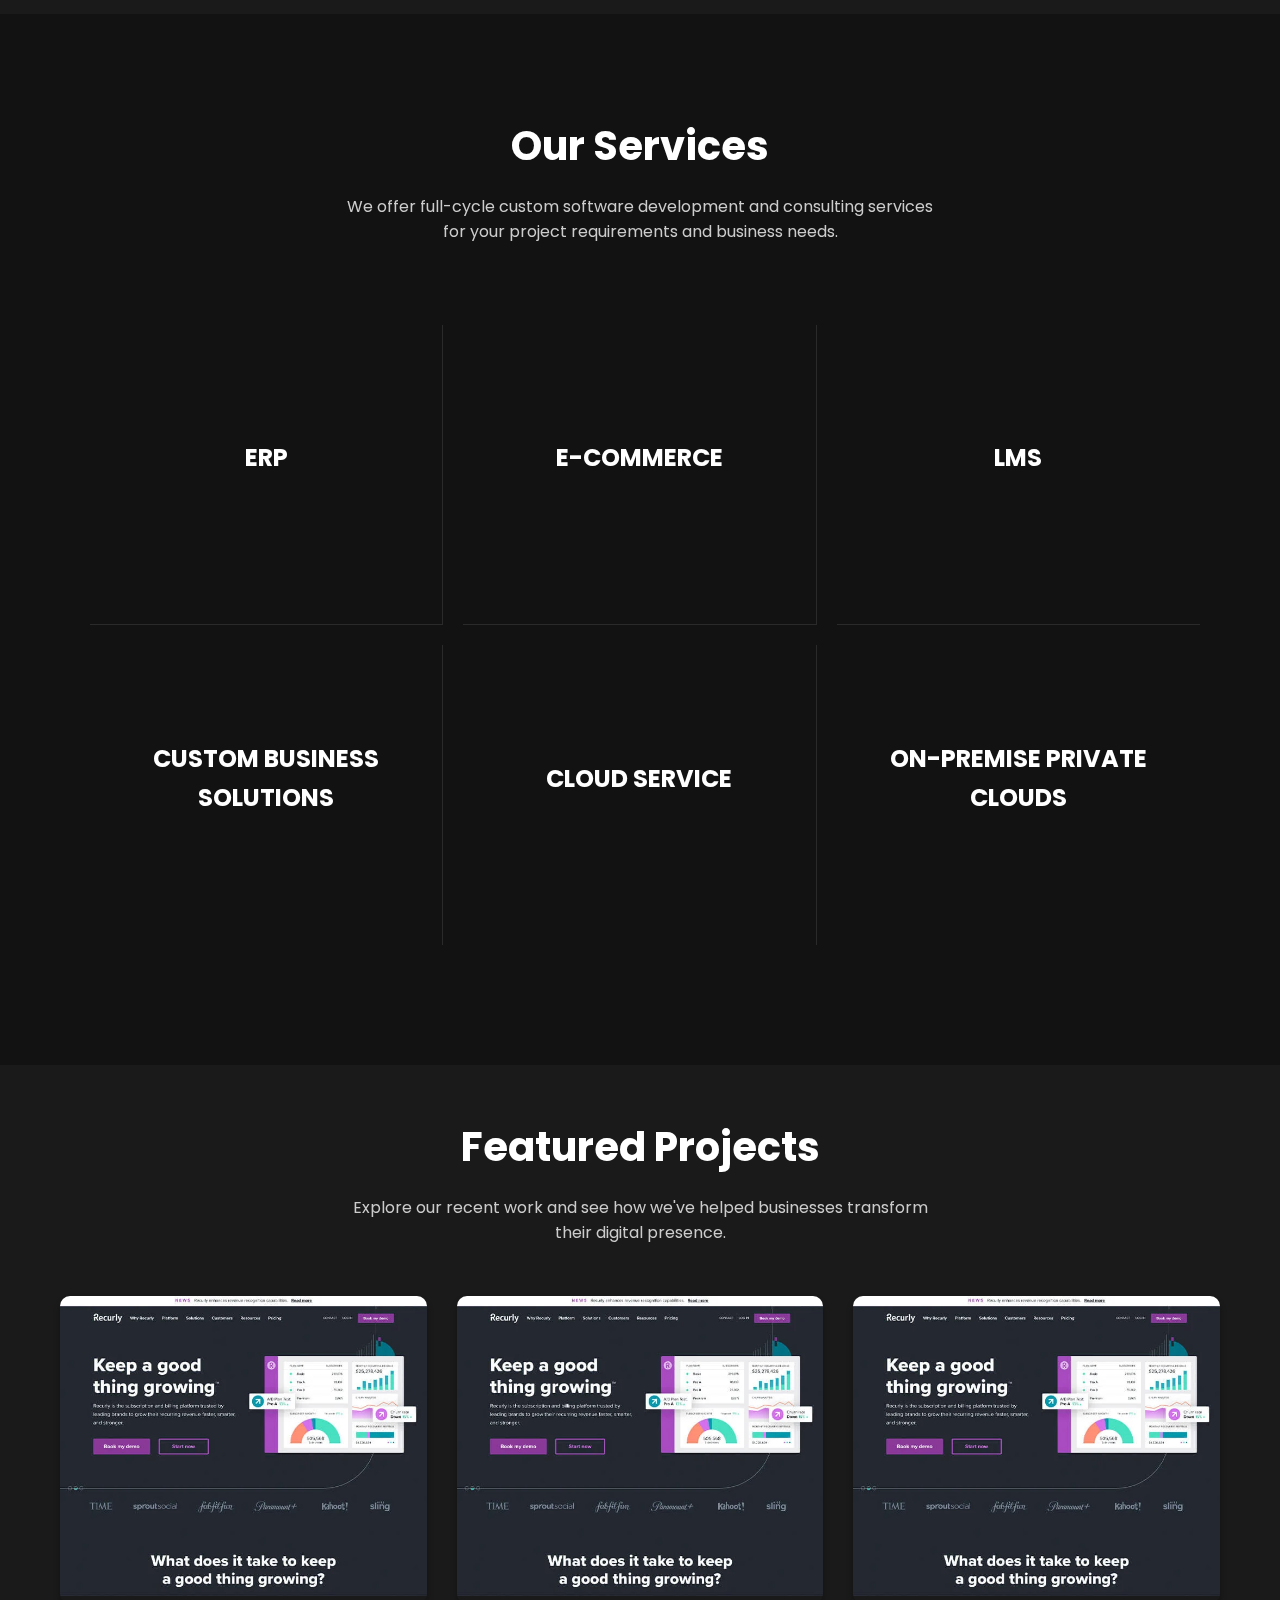
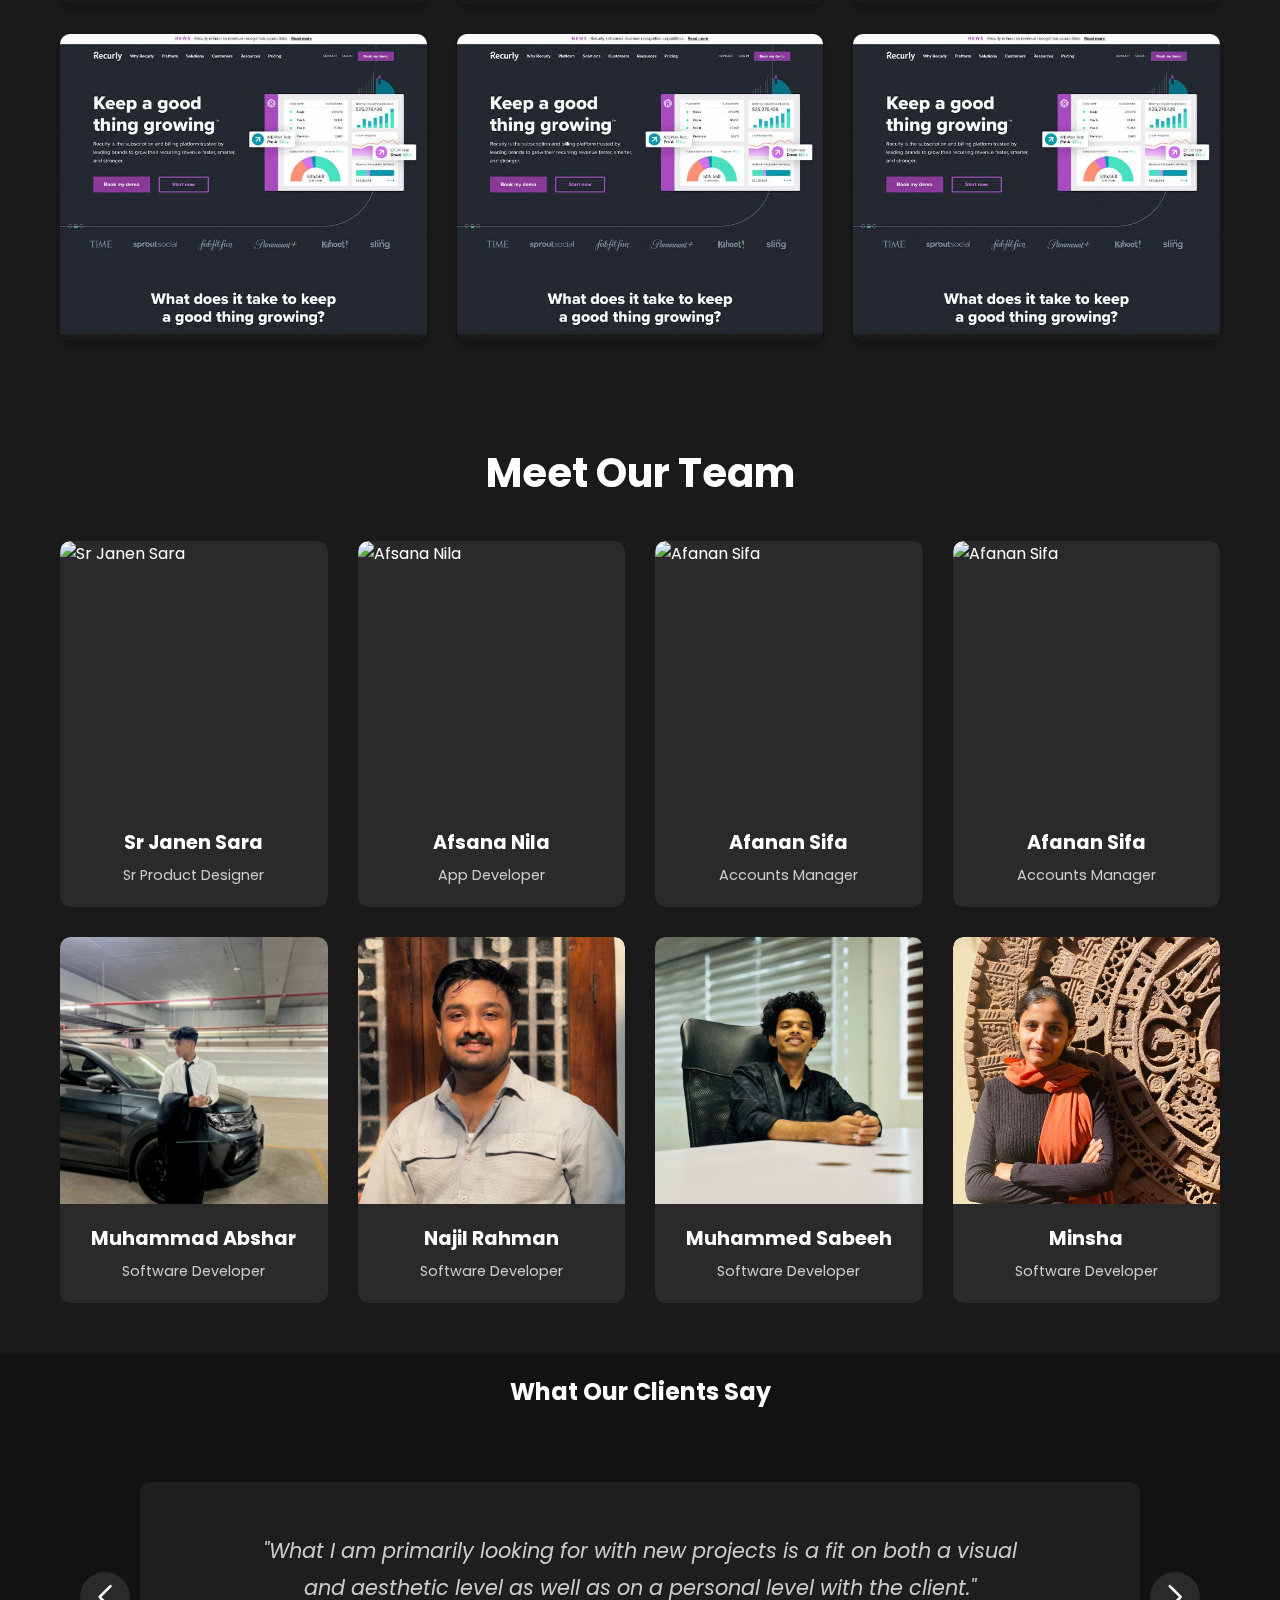
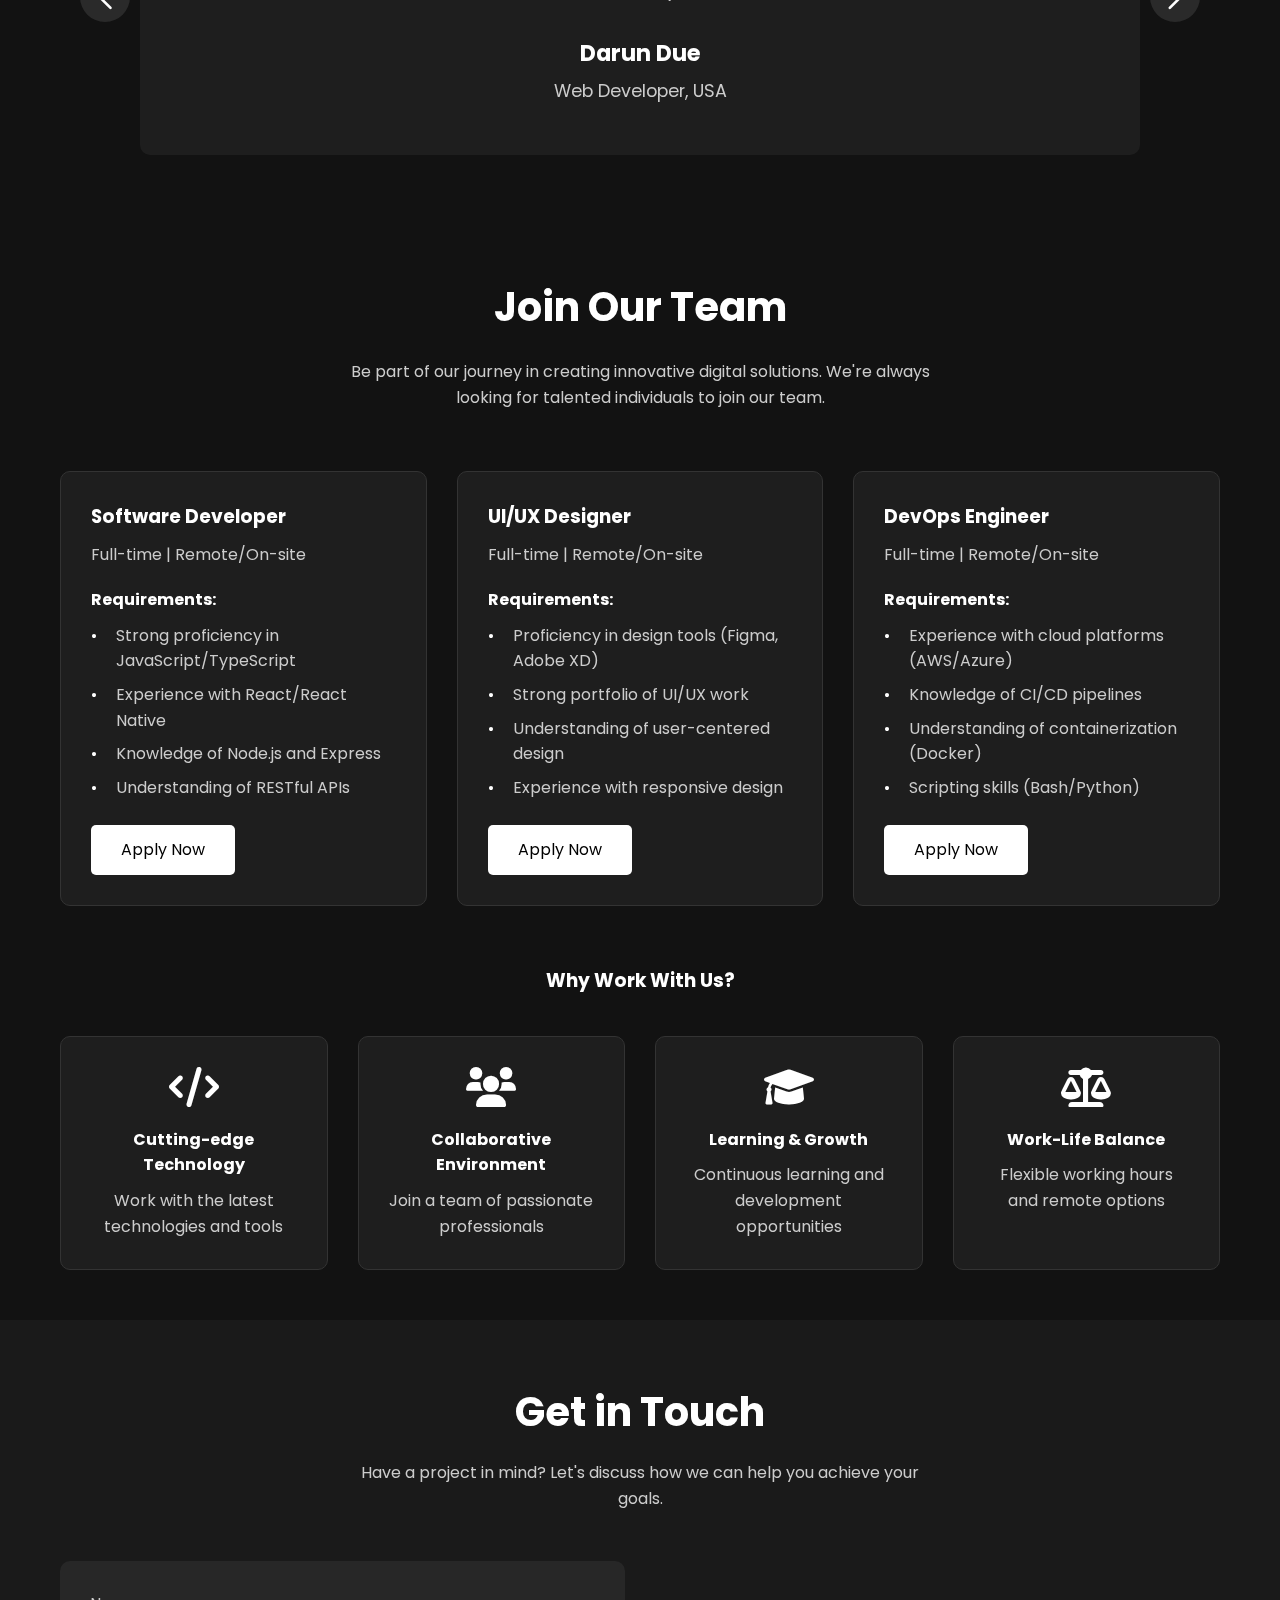
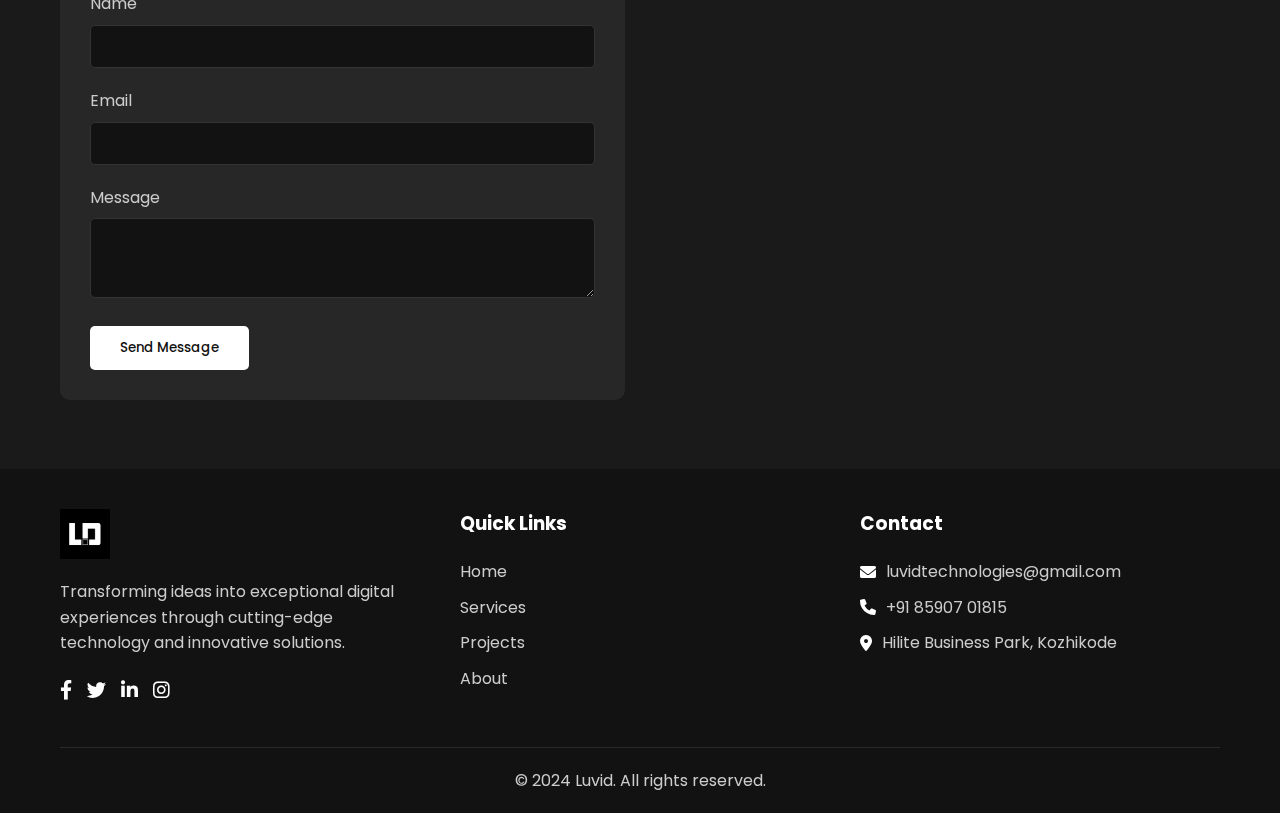
==== commit 1ebd3c35: "carusel change" ====
--- a/index.html
+++ b/index.html
@@ -101,6 +101,78 @@
                     <div class="brand-item">
                         <a href="#"><img src="./assets/images/kafka.png" alt="Kafka" class="img-fluid" style="height: 120px;width: 200px;"></a>
                     </div>
+                    <div class="brand-item">
+                        <a href="#"><img src="./assets/images/mongodb.png" alt="MongoDB"></a>
+                    </div>
+                    <div class="brand-item">
+                        <a href="#"><img src="./assets/images/postgres.png" alt="PostgreSQL" class="img-fluid" style="height: 120px;width: 180px;"></a>
+                    </div>
+                    <div class="brand-item">
+                        <a href="#"><img src="./assets/images/react.png" alt="React" class="img-fluid" style="height: 120px;width: 160px;"></a>
+                    </div>
+                    <div class="brand-item">
+                        <a href="#"><img src="./assets/images/reactnative.png" alt="React Native" class="img-fluid" style="height: 120px;width: 160px;"></a>
+                    </div>
+                    <div class="brand-item">
+                        <a href="#"><img src="./assets/images/nodejs.png" alt="Node.js" class="img-fluid" style="height: 120px;width: 160px;"></a>
+                    </div>
+                    <div class="brand-item">
+                        <a href="#"><img src="./assets/images/next.png" alt="Next.js" class="img-fluid" style="height: 120px;width: 160px;"></a>
+                    </div>
+                    <div class="brand-item">
+                        <a href="#"><img src="./assets/images/express.png" alt="Express.js" class="img-fluid" style="height: 120px;width: 160px;"></a>
+                    </div>
+                    <div class="brand-item">
+                        <a href="#"><img src="./assets/images/kafka.png" alt="Kafka" class="img-fluid" style="height: 120px;width: 200px;"></a>
+                    </div>
+                    <div class="brand-item">
+                        <a href="#"><img src="./assets/images/mongodb.png" alt="MongoDB"></a>
+                    </div>
+                    <div class="brand-item">
+                        <a href="#"><img src="./assets/images/postgres.png" alt="PostgreSQL" class="img-fluid" style="height: 120px;width: 180px;"></a>
+                    </div>
+                    <div class="brand-item">
+                        <a href="#"><img src="./assets/images/react.png" alt="React" class="img-fluid" style="height: 120px;width: 160px;"></a>
+                    </div>
+                    <div class="brand-item">
+                        <a href="#"><img src="./assets/images/reactnative.png" alt="React Native" class="img-fluid" style="height: 120px;width: 160px;"></a>
+                    </div>
+                    <div class="brand-item">
+                        <a href="#"><img src="./assets/images/nodejs.png" alt="Node.js" class="img-fluid" style="height: 120px;width: 160px;"></a>
+                    </div>
+                    <div class="brand-item">
+                        <a href="#"><img src="./assets/images/next.png" alt="Next.js" class="img-fluid" style="height: 120px;width: 160px;"></a>
+                    </div>
+                    <div class="brand-item">
+                        <a href="#"><img src="./assets/images/express.png" alt="Express.js" class="img-fluid" style="height: 120px;width: 160px;"></a>
+                    </div>
+                    <div class="brand-item">
+                        <a href="#"><img src="./assets/images/kafka.png" alt="Kafka" class="img-fluid" style="height: 120px;width: 200px;"></a>
+                    </div>
+                    <div class="brand-item">
+                        <a href="#"><img src="./assets/images/mongodb.png" alt="MongoDB"></a>
+                    </div>
+                    <div class="brand-item">
+                        <a href="#"><img src="./assets/images/postgres.png" alt="PostgreSQL" class="img-fluid" style="height: 120px;width: 180px;"></a>
+                    </div>
+                    <div class="brand-item">
+                        <a href="#"><img src="./assets/images/react.png" alt="React" class="img-fluid" style="height: 120px;width: 160px;"></a>
+                    </div>
+                    <div class="brand-item">
+                        <a href="#"><img src="./assets/images/reactnative.png" alt="React Native" class="img-fluid" style="height: 120px;width: 160px;"></a>
+                    </div>
+                    <div class="brand-item">
+                        <a href="#"><img src="./assets/images/nodejs.png" alt="Node.js" class="img-fluid" style="height: 120px;width: 160px;"></a>
+                    </div>
+                    <div class="brand-item">
+                        <a href="#"><img src="./assets/images/next.png" alt="Next.js" class="img-fluid" style="height: 120px;width: 160px;"></a>
+                    </div>
+                    <div class="brand-item">
+                        <a href="#"><img src="./assets/images/express.png" alt="Express.js" class="img-fluid" style="height: 120px;width: 160px;"></a>
+                    </div>
+                    <div class="brand-item">
+                        <a href="#"><img src="./assets/images/kafka.png" alt="Kafka" class="img-fluid" style="height: 120px;width: 200px;"></a>
+                    </div>
                 </div>
             </div>
         </div>
@@ -213,6 +285,7 @@
             <div class="section-header">
                 <h2 class="section-title">Meet Our Team</h2>
             </div>
+            <br>
             <div class="team-grid">
                 <div class="team-member">
                     <div class="team-inner">
--- a/styles.css
+++ b/styles.css
@@ -1604,7 +1604,7 @@
 
 .brand-track {
     display: flex;
-    animation: scroll 20s linear infinite;
+    animation: scroll 30s linear infinite;
     width: max-content;
 }
 
